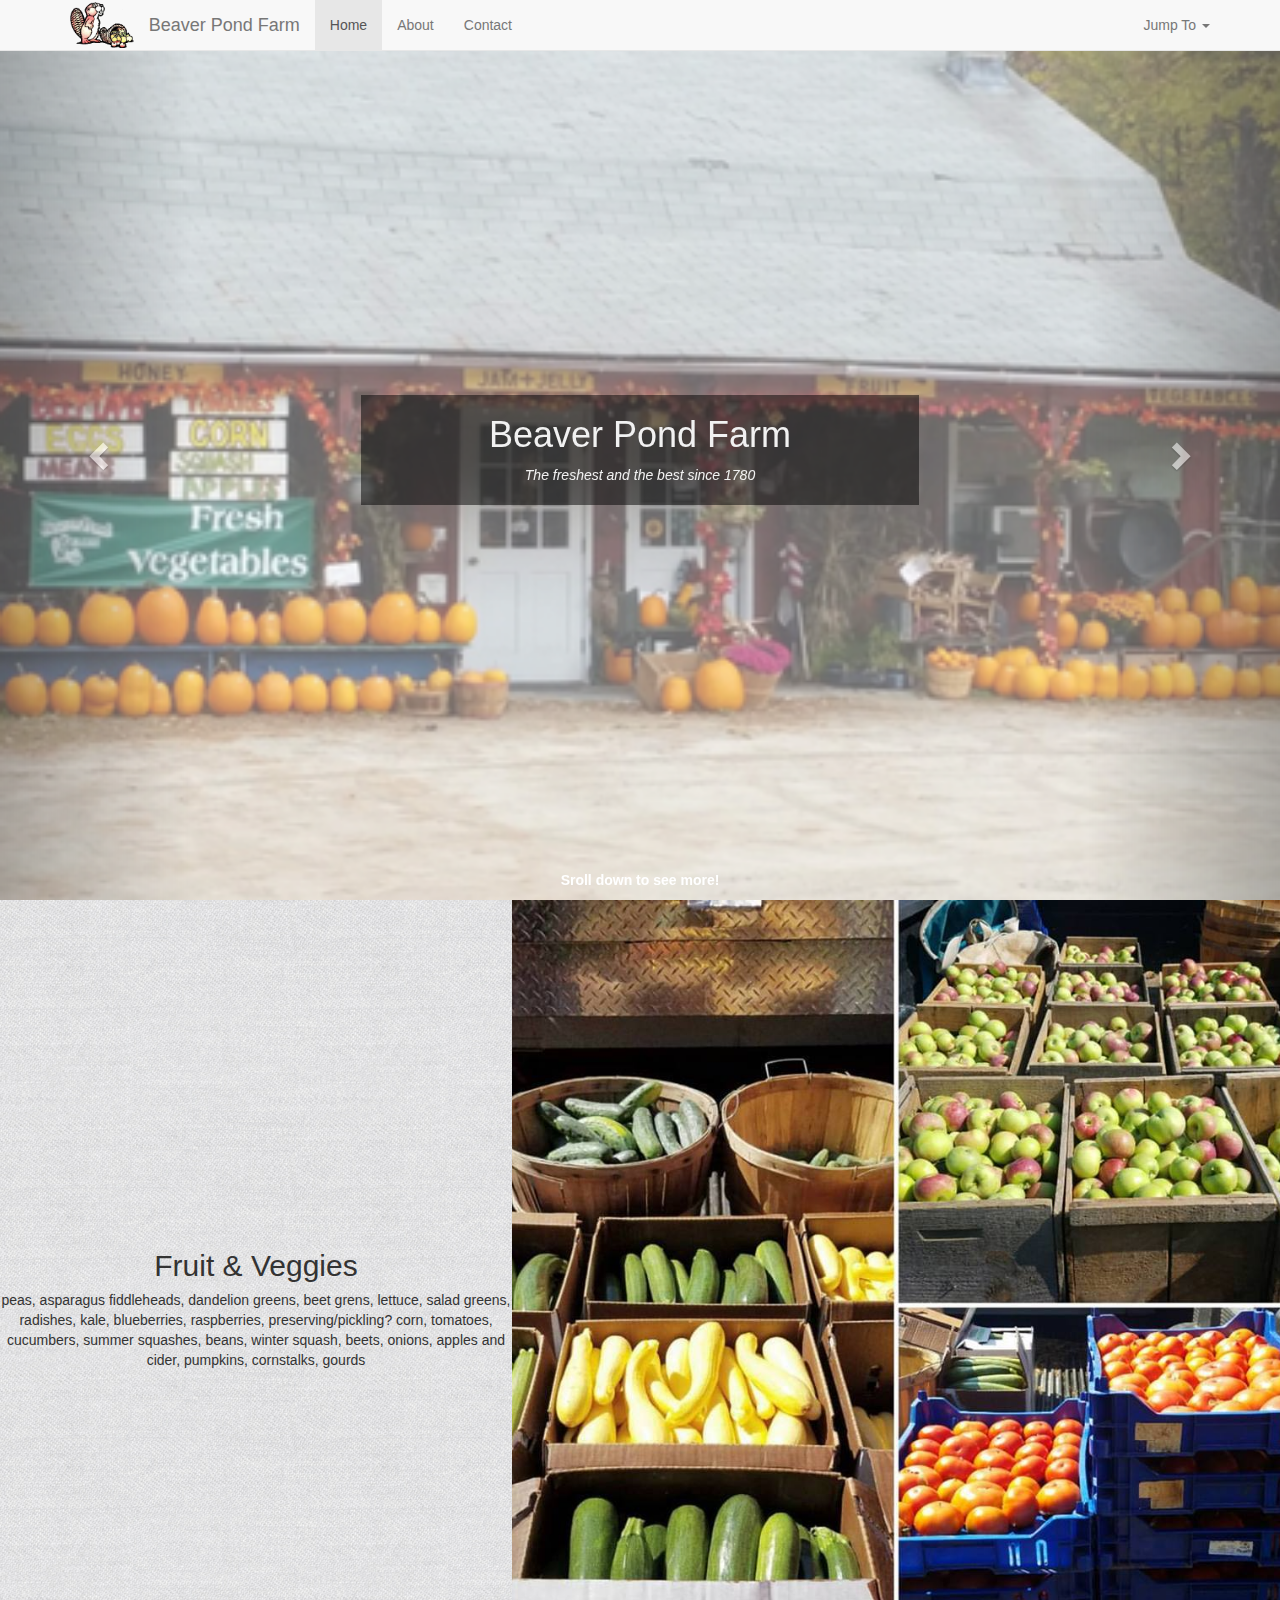
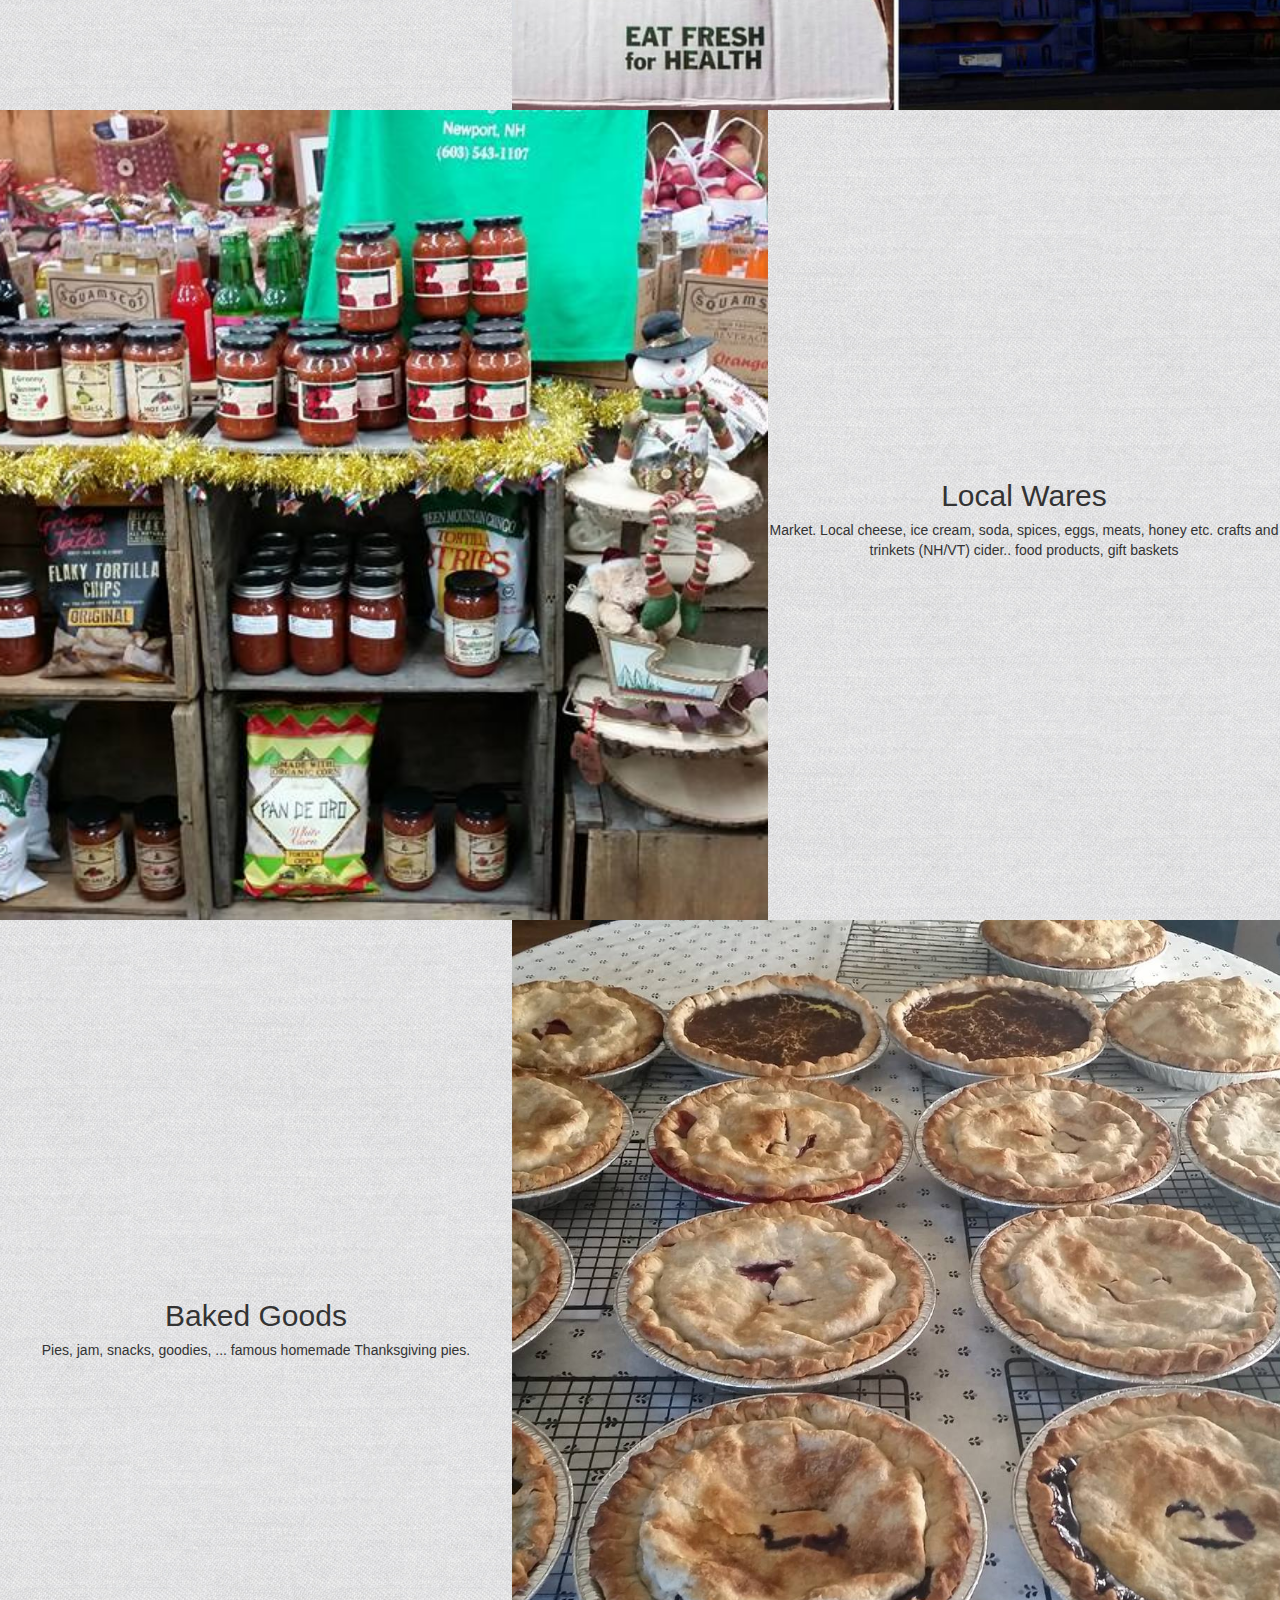
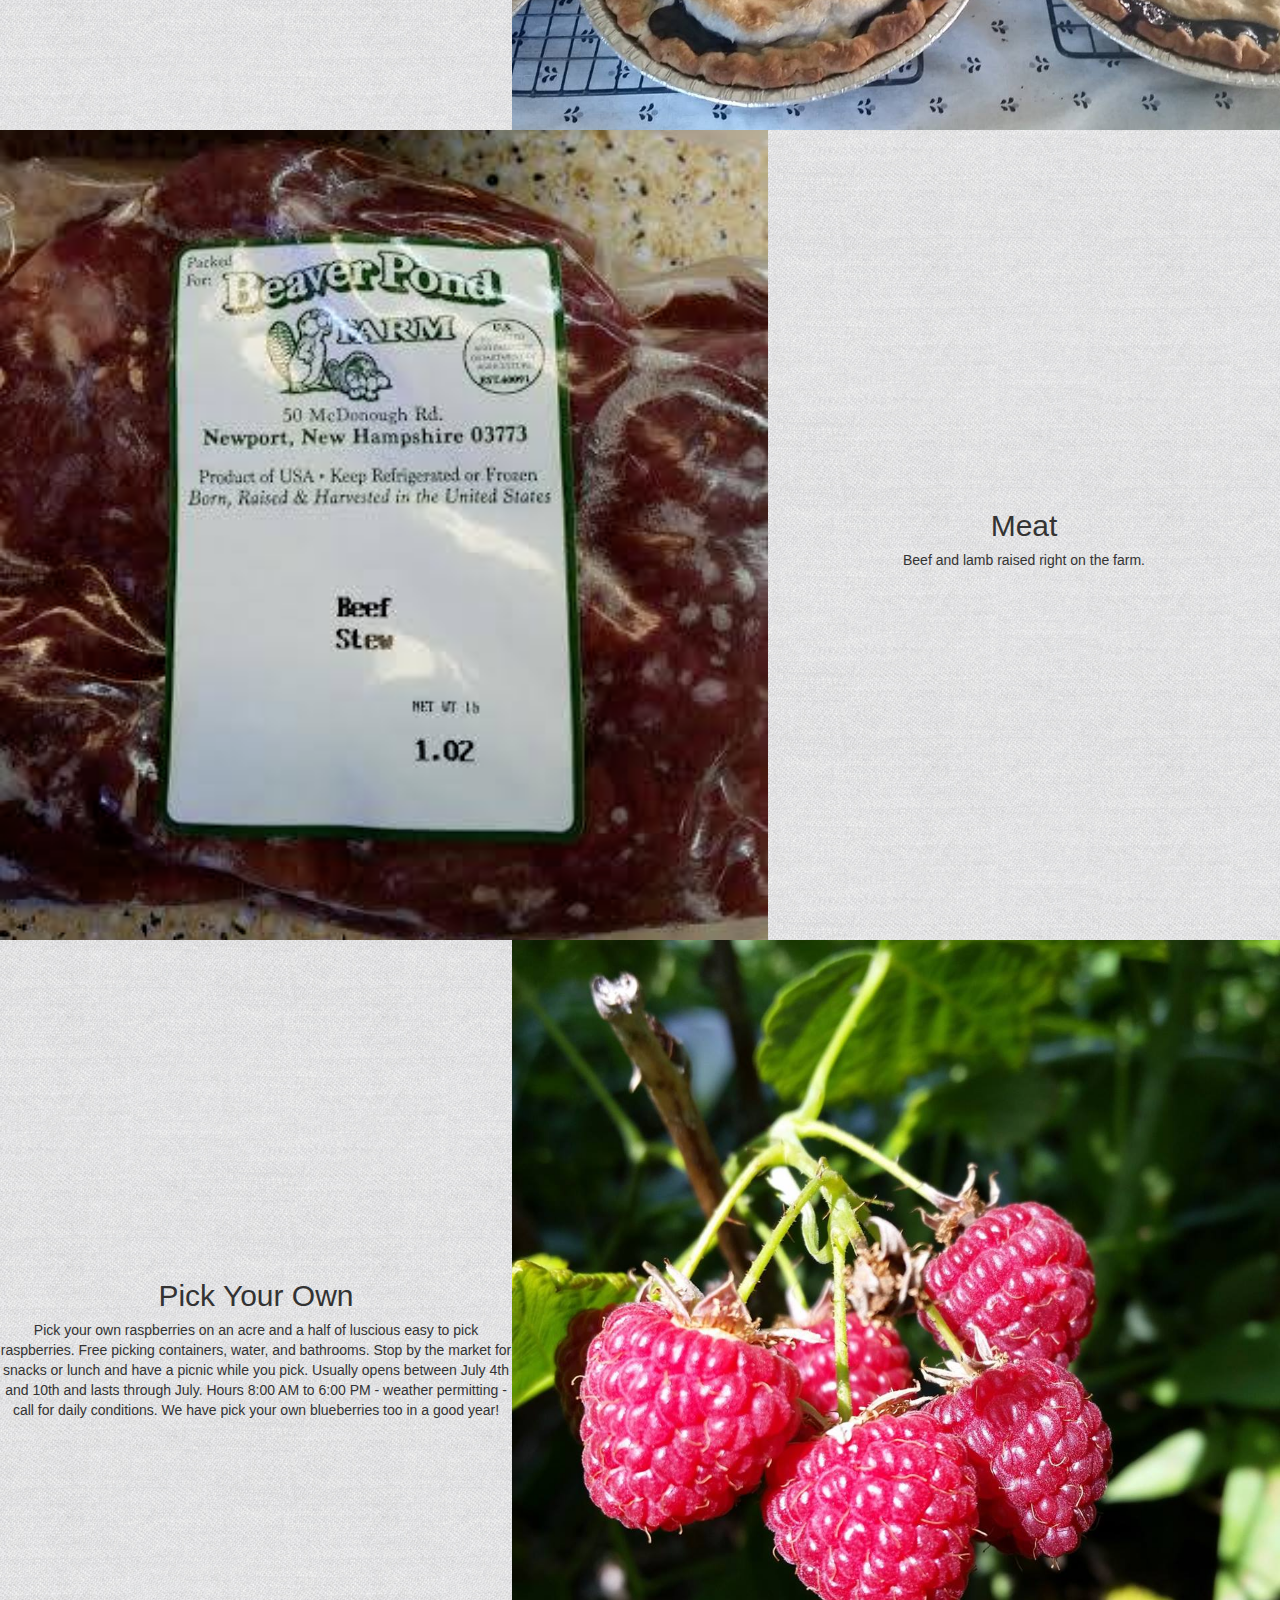
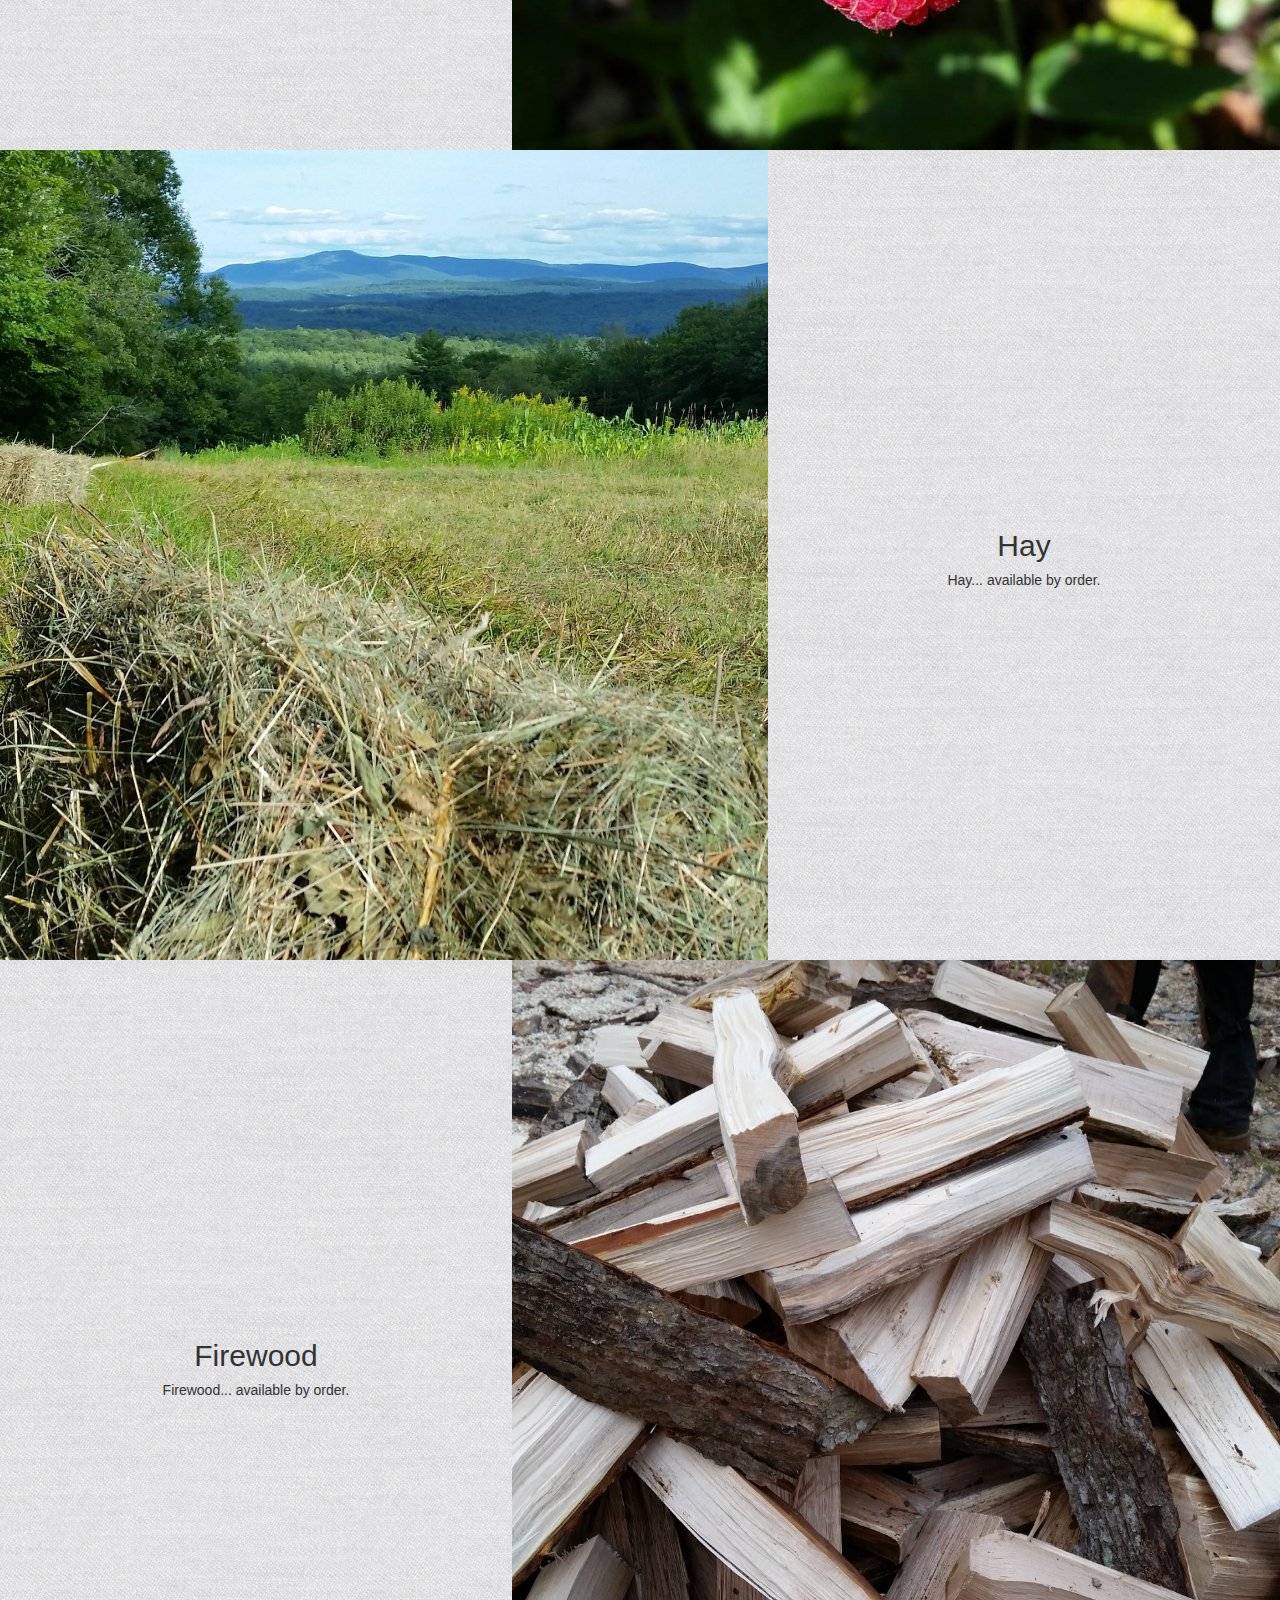
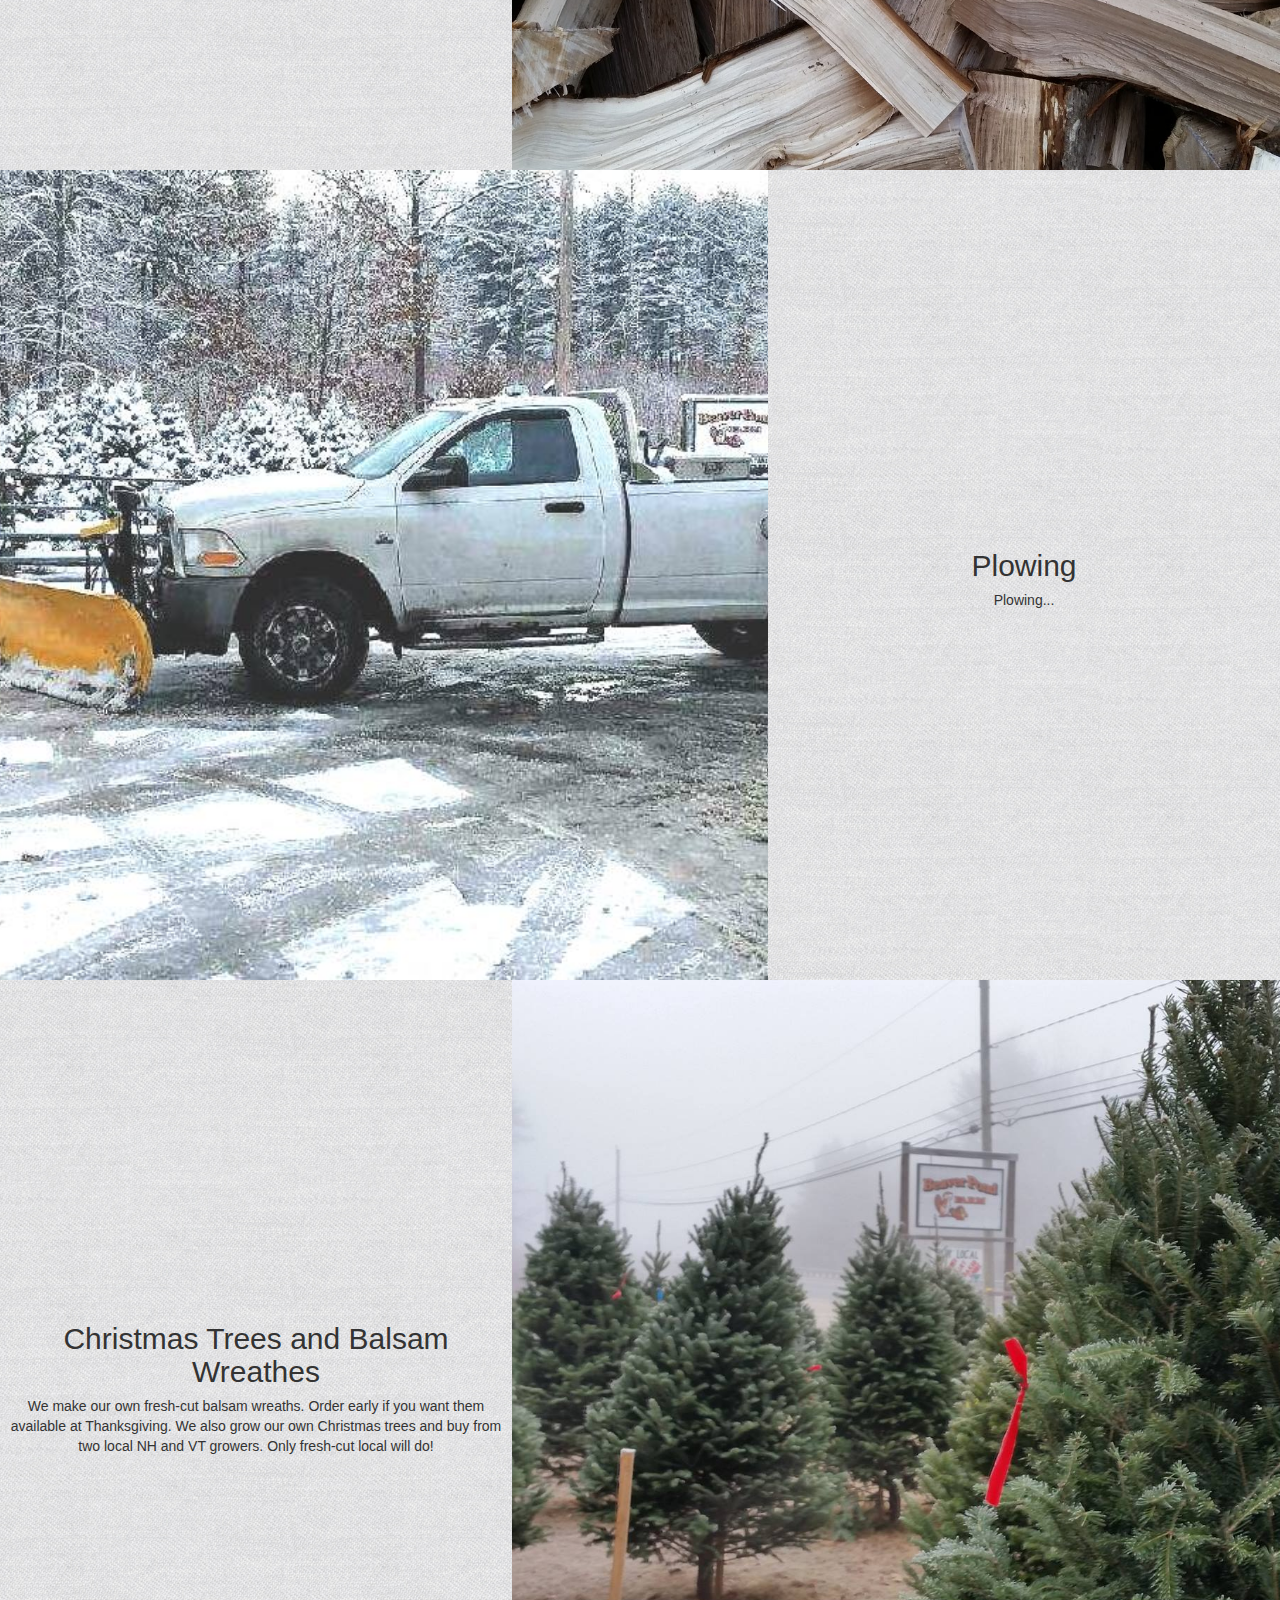
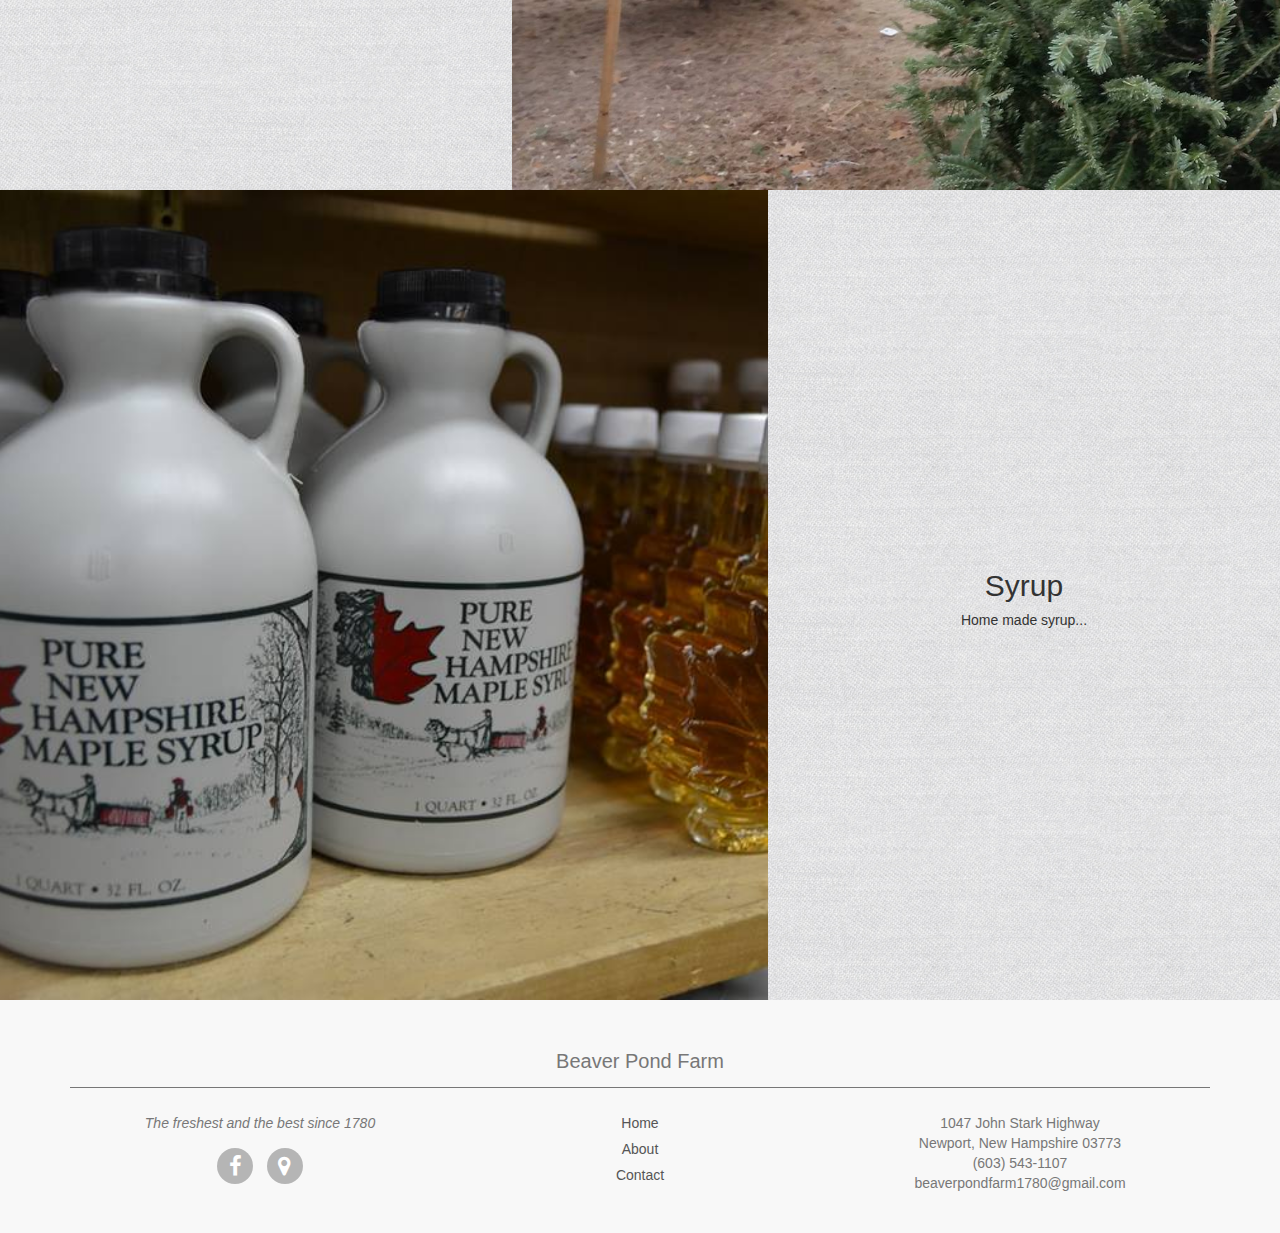
==== index.html @ e4e635e0 "Added footer w/ bootstrap & font-awesome." ====
<!doctype html>
<html lang="en">
<head>
    <meta charset="utf-8">
    <title>Beaver Pond Farm</title>
    <meta name="description" content="Beaver Pond Farm in Newport, NH">
    <meta name="author" content="Andrew Boutin">
    <meta name="keywords" content="beaver,pond,farm,newport,nh">
    <meta name="viewport" content="width=device-width, initial-scale=1.0">
    <link rel="stylesheet" type="text/css" href="css/styles.css">
    <link rel="image_src" href="imgs/logorec.png">
    <link rel="icon" href="imgs/favicon.ico">
     <!-- Bootstrap -->
    <link rel="stylesheet" href="https://maxcdn.bootstrapcdn.com/bootstrap/3.3.7/css/bootstrap.min.css">
    <script src="https://ajax.googleapis.com/ajax/libs/jquery/3.3.1/jquery.min.js"></script>
    <script src="https://maxcdn.bootstrapcdn.com/bootstrap/3.3.7/js/bootstrap.min.js"></script> 
    <!-- FontAwesome -->
    <link rel="stylesheet" href="https://cdnjs.cloudflare.com/ajax/libs/font-awesome/4.7.0/css/font-awesome.min.css">
</head>
<body>
    <nav id="navwrapper" class="navbar navbar-default navbar-fixed-top">
        <div class="container">
            <div class="navbar-header">
                <button type="button" class="navbar-toggle collapsed" data-toggle="collapse" data-target="#navbar" aria-expanded="false" aria-controls="navbar">
                    <span class="sr-only">Toggle navigation</span>
                    <span class="icon-bar"></span>
                    <span class="icon-bar"></span>
                    <span class="icon-bar"></span>
                </button>
                <a class="navbar-brand" href="index.html" style="padding-top:2px;padding-bottom:2px;"><img src="imgs/logorectangle.png" style="height:100%;"></a>
                <a class="navbar-brand" href="index.html">Beaver Pond Farm</a>
            </div>
            <div id="navbar" class="navbar-collapse collapse">
                <ul class="nav navbar-nav">
                    <li class="active"><a href="index.html">Home</a></li>
                    <li><a href="about.html">About</a></li>
                    <li><a href="contact.html">Contact</a></li>
                </ul>
                <ul class="nav navbar-nav navbar-right">
                    <li class="dropdown">
                        <a href="#" class="dropdown-toggle" data-toggle="dropdown" role="button" aria-haspopup="true" aria-expanded="false">Jump To <span class="caret"></span></a>
                        <ul class="dropdown-menu">
                            <li class="dropdown-header">Jump To A Section On This Page</li>
                            <li><a href="#"><img src="imgs/farmicon.png"> Welcome</a></li>
                            <li><a href="#fruitsAndVeggies"><img src="imgs/cornicon.png"> Fruits & Veggies</a></li>
                            <li><a href="#localWares"><img src="imgs/jaricon.png"> Local Wares</a></li>
                            <li><a href="#bakedGoods"><img src="imgs/pieicon.png"> Baked Goods</a></li>
                            <li><a href="#meat"><img src="imgs/meaticon.png"> Meat</a></li>
                            <li><a href="#pickYourOwn"><img src="imgs/raspberryicon.png"> Pick Your Own</a></li>
                            <li><a href="#hay"><img src="imgs/hayicon.png"> Hay</a></li>
                            <li><a href="#firewood"><img src="imgs/axeicon.png"> Firewood</a></li>
                            <li><a href="#plow"><img src="imgs/plowicon.png"> Plowing</a></li>
                            <li><a href="#trees"><img src="imgs/treeicon.png"> Trees & Wreathes</a></li>
                            <li><a href="#syrup"><img src="imgs/syrupicon.png"> Syrup</a></li>
                        </ul>
                    </li>
                </ul>
            </div>
        </div>
    </nav>
    <div class="mainContent bigContent">
        <div id="farm-images" class="carousel slide" data-ride="carousel" style="position:absolute;width:100%;">
            <div class="carousel-inner" role="listbox">
                <div class="item active">
                    <div class="home mainContent bigContent"></div>
                </div>
                <div class="item">
                    <div class="field mainContent bigContent"></div>
                </div>
                <div class="item">
                    <div class="crops mainContent bigContent"></div>
                </div>
            </div>
            <a class="left carousel-control" href="#farm-images" role="button" data-slide="prev">
            <span class="glyphicon glyphicon-chevron-left" aria-hidden="true"></span>
            <span class="sr-only">Previous</span>
            </a>
            <a class="right carousel-control" href="#farm-images" role="button" data-slide="next">
            <span class="glyphicon glyphicon-chevron-right" aria-hidden="true"></span>
            <span class="sr-only">Next</span>
            </a>
        </div>
        <div class="mainContent bigContent" style="position:absolute;">
            <div class="mainContentWrapper">
                <div class="textOverlay">
                    <h1>Beaver Pond Farm</h1>
                    <i>The freshest and the best since 1780</i>
                </div>
            </div>
        </div>
        <div class="mainContent bigContent" style="position:absolute;">
            <div class="mainContentWrapper" style="vertical-align: bottom;color:white;padding-bottom:10px;">
                <b>Sroll down to see more!</b>
            </div>
        </div>
    </div>
    <div id="fruitsAndVeggies" class="bigContent splitContentWrapper">
        <div class="splitContent textSplitContentWrapper">
            <h2 class="title">Fruit & Veggies</h2>
            peas, asparagus fiddleheads, dandelion greens, beet grens, lettuce, salad greens, radishes, kale,
            blueberries, raspberries,
            preserving/pickling?
            corn, tomatoes,
            cucumbers, summer squashes, beans,
            winter squash, beets, onions,
            apples and cider,
            pumpkins, cornstalks, gourds
        </div><div class="splitContent fruitsAndVeggies imgSplitContent"></div>
    </div>
    <div id="localWares" class="bigContent splitContentWrapper">
        <div class="splitContent localWares imgSplitContent"></div><div class="splitContent textSplitContentWrapper">
            <h2 class="title">Local Wares</h2>
            Market. Local cheese, ice cream, soda, spices, eggs, meats, honey etc. crafts and trinkets (NH/VT) cider.. food products, gift baskets
        </div>
    </div>
    <div id="bakedGoods" class="bigContent splitContentWrapper">
        <div class="splitContent textSplitContentWrapper">
            <h2 class="title">Baked Goods</h2>
            Pies, jam, snacks, goodies, ... famous homemade Thanksgiving pies.
        </div><div class="splitContent pie imgSplitContent"></div>
    </div>
    <div id="meat" class="bigContent splitContentWrapper">
        <div class="splitContent meat imgSplitContent"></div><div class="splitContent textSplitContentWrapper">
            <h2 class="title">Meat</h2>
            Beef and lamb raised right on the farm.
        </div>
    </div>
    <div id="pickYourOwn" class="bigContent splitContentWrapper">
        <div class="splitContent textSplitContentWrapper">
            <h2 class="title">Pick Your Own</h2>
            Pick your own raspberries on an acre and a half of luscious easy to pick raspberries.
            Free picking containers, water, and bathrooms.
            Stop by the market for snacks or lunch and have a picnic while you pick.
            Usually opens between July 4th and 10th and lasts through July.
            Hours 8:00 AM to 6:00 PM - weather permitting - call for daily conditions.
            We have pick your own blueberries too in a good year!
        </div><div class="splitContent pickyourown imgSplitContent"></div>
    </div>
    <div id="hay" class="bigContent splitContentWrapper">
        <div class="splitContent hay imgSplitContent"></div><div class="splitContent textSplitContentWrapper">
            <h2 class="title">Hay</h2>
            Hay... available by order.
        </div>
    </div>
    <div id="firewood" class="bigContent splitContentWrapper">
        <div class="splitContent textSplitContentWrapper">
            <h2 class="title">Firewood</h2>
            Firewood... available by order.
        </div><div class="splitContent firewood imgSplitContent"></div>
    </div>
    <div id="plow" class="bigContent splitContentWrapper">
        <div class="splitContent plowing imgSplitContent"></div><div class="splitContent textSplitContentWrapper">
            <h2 class="title">Plowing</h2>
            Plowing...
        </div>
    </div>
    <div id="trees" class="bigContent splitContentWrapper">
        <div class="splitContent textSplitContentWrapper">
                <h2 class="title">Christmas Trees and Balsam Wreathes</h2>
                We make our own fresh-cut balsam wreaths.
                Order early if you want them available at Thanksgiving.
                We also grow our own Christmas trees and buy from two local NH and VT growers.
                Only fresh-cut local will do!
        </div><div class="splitContent trees imgSplitContent"></div>
    </div>
    <div id="syrup" class="bigContent splitContentWrapper">
        <div class="splitContent syrup imgSplitContent"></div><div class="splitContent textSplitContentWrapper">
            <h2 class="title">Syrup</h2>
            Home made syrup...
        </div>
    </div>
    <footer>
        <div class="footer">
            <div class="container">
                <h3>Beaver Pond Farm</h3>
                <div>
                    <div class="col-lg-4 col-md-4 col-sm-12 col-xs-12">
                        <ul>
                            <i>The freshest and the best since 1780</i>
                        </ul>
                        <ul class="social">
                            <li><a href="https://www.facebook.com/beaverpondfarmnh"><i class="fa fa-facebook"></i></a></li>
                            <li><a href="https://www.google.com/maps/place/Beaver+Pond+Farm+Stand/@43.367754,-72.2667508,17z/data=!4m7!3m6!1s0x0:0x216e134fbc8ae7d!8m2!3d43.367754!4d-72.2645621!9m1!1b1"><i class="fa fa-map-marker"></i></a></li>
                        </ul>
                    </div>
                    <div class="col-lg-4 col-md-4 col-sm-6 col-xs-12">
                        <ul>
                            <li><a href="index.html">Home</a></li>
                            <li><a href="about.html">About</a></li>
                            <li><a href="contact.html">Contact</a></li>
                        </ul>
                    </div>
                    <div class="col-lg-4 col-md-4 col-sm-6 col-xs-12">
                        <ul>
                            <li>1047 John Stark Highway</li>
                            <li>Newport, New Hampshire 03773</li>
                            <li>(603) 543-1107</li>
                            <li>beaverpondfarm1780@gmail.com</li>
                        </ul>
                    </div>
                </div>
            </div>
        </div>
    </footer>
    <script src="js/script.js"></script>
</body>
</html>
---- css/styles.css ----
body {
    margin: 0;
    padding: 0;
    background-image: url("../imgs/graybackground.jpg");
    background-repeat: repeat;
}
.carousel {
    max-height: 100vh;
    overflow: hidden;
  }
  .carousel .item img {
    height: auto;
    width: 100%;
  }
.mainContentWrapper {
    display: table-cell;
    vertical-align: middle;
    height: 100%;
    width: 100%;
}
.textOverlay {
    background: rgba(0, 0, 0, 0.5);
    color: #f1f1f1;
    margin: 0 auto;
    display: inline-block;
    padding: 20px;
    padding-right: 10%;
    padding-left: 10%;
}
.textOverlay h1 {
    margin-top: 0;
}
.navCollapse {
  animation: collapse .5s ease forwards;
}
.navOpen {
  animation: open .5s ease forwards;
}
@keyframes collapse {
    from {
        opacity: 1;
        top: 0;
    }
    to {
        opacity: 0;
        top: -75px;
    }
}
@keyframes open {
    from {
        opacity: 0;
        top: -75px;
    }
    to {
        opacity: 1;
        top: 0;
    }
}
.title {
    margin: 0px;
    padding: 8px;
}
.titleLogo {
    margin: 5px;
}
div {
    text-align: center;
    background-size: cover;
    background-repeat: no-repeat;
}
.bigContent {
    height: 90vh;
    width: 100%;
    background-position: center;
}
.mainContent {
    height: 100vh;
    display: table;
}
.splitContentWrapper {
    display: table;
}
.splitContent {
    display: table-cell;
    height: 100%;
    vertical-align: middle;
    background-position: center;
}
.imgSplitContent {
    width: 60%;
}
.textSplitContentWrapper {
    width: 40%;
}
.home {
    background-image: url("../imgs/farmstand2.png");
}
.field {
    background-image: url("../imgs/farm2.png");
}
.crops {
    background-image: url("../imgs/farm3.png");
}
.pie {
    background-image: url("../imgs/pie.jpg");
}
.syrup {
    background-image: url("../imgs/syrup.jpg");
}
.trees {
    background-image: url("../imgs/trees.jpg");
}
.firewood {
    background-image: url("../imgs/firewood.jpg");
}
.meat {
    background-image: url("../imgs/meat.png");
}
.hay {
    background-image: url("../imgs/hay.jpg");
}
.plowing {
    background-image: url("../imgs/plowing.jpg");
}
.fruitsAndVeggies {
    background-image: url("../imgs/fruitsandveggies.jpg");
}
.pickyourown {
    background-image: url("../imgs/pickyourown.jpg");
}
.localWares {
    background-image: url("../imgs/localwares.jpg");
}
.logoWrapper {
    float: left;
    margin: 5px;
    margin-top:10vh;
}
.logo {
    background-image: url("../imgs/logo.png");
    background-size: cover;
    background-repeat: no-repeat;
    height: 151px;
    width: 288px;
    border: solid black;
}
.maps {
    border: 0;
    float: right;
    width: 400px;
    height: 320px;
    border: solid darkgray;
    padding: 0px;
    margin: 8px;
    margin-top:10vh;
}
.fb {
    border: none;
    overflow: hidden;
    padding-top: 8px;
    width: 288px;
    height: 46px;
    padding: 0px;
}
@media all and (max-width: 735px) {
    .maps {
        width: 288px;
        height: 151px;
    }
}
@media all and (max-width: 624px) {
    .maps {
        float: left;
    }
}
@media all and (max-width: 600px) {
    .imgSplitContent {
        height: 45vh;
        width: 100%;
    }
    .textSplitContentWrapper {
        height: 45vh;
        width: 100%;
    }
    .splitContent {
        display: block;
    }
    .splitContentWrapper {
        display: block;
        border-top: solid black 2px;
        border-bottom: solid black 2px;
    }
}
.footer {
    background: #f8f8f8;
    padding-bottom: 30px;
    color: #777;
}
.footer h3 {
    border-bottom: 1px solid;
    font-size: 20px;
    padding: 30px 0 15px;
}
.footer ul {
    font-size: 14px;
    list-style-type: none;
    padding-left: 0;
    margin-top: 15px;
}
.footer ul li a {
    padding-bottom: 6px;
    display: block;
}
.footer a {
    color: #555;
}
.social li {
    background: none repeat scroll 0 0 #B5B5B5;
    -webkit-border-radius: 50%;
    -moz-border-radius: 50%;
    -o-border-radius: 50%;
    -ms-border-radius: 50%;
    border-radius: 50%;
    height: 36px;
    width: 36px;
    display: inline-block;
    float: none;
    margin-left: 5px;
    margin-right: 5px;
}
.social li a {
    color: white;
}
.social li:hover {
    background: black;
}
.social li a i {
    font-size: 22px;
    line-height: 36px;
}
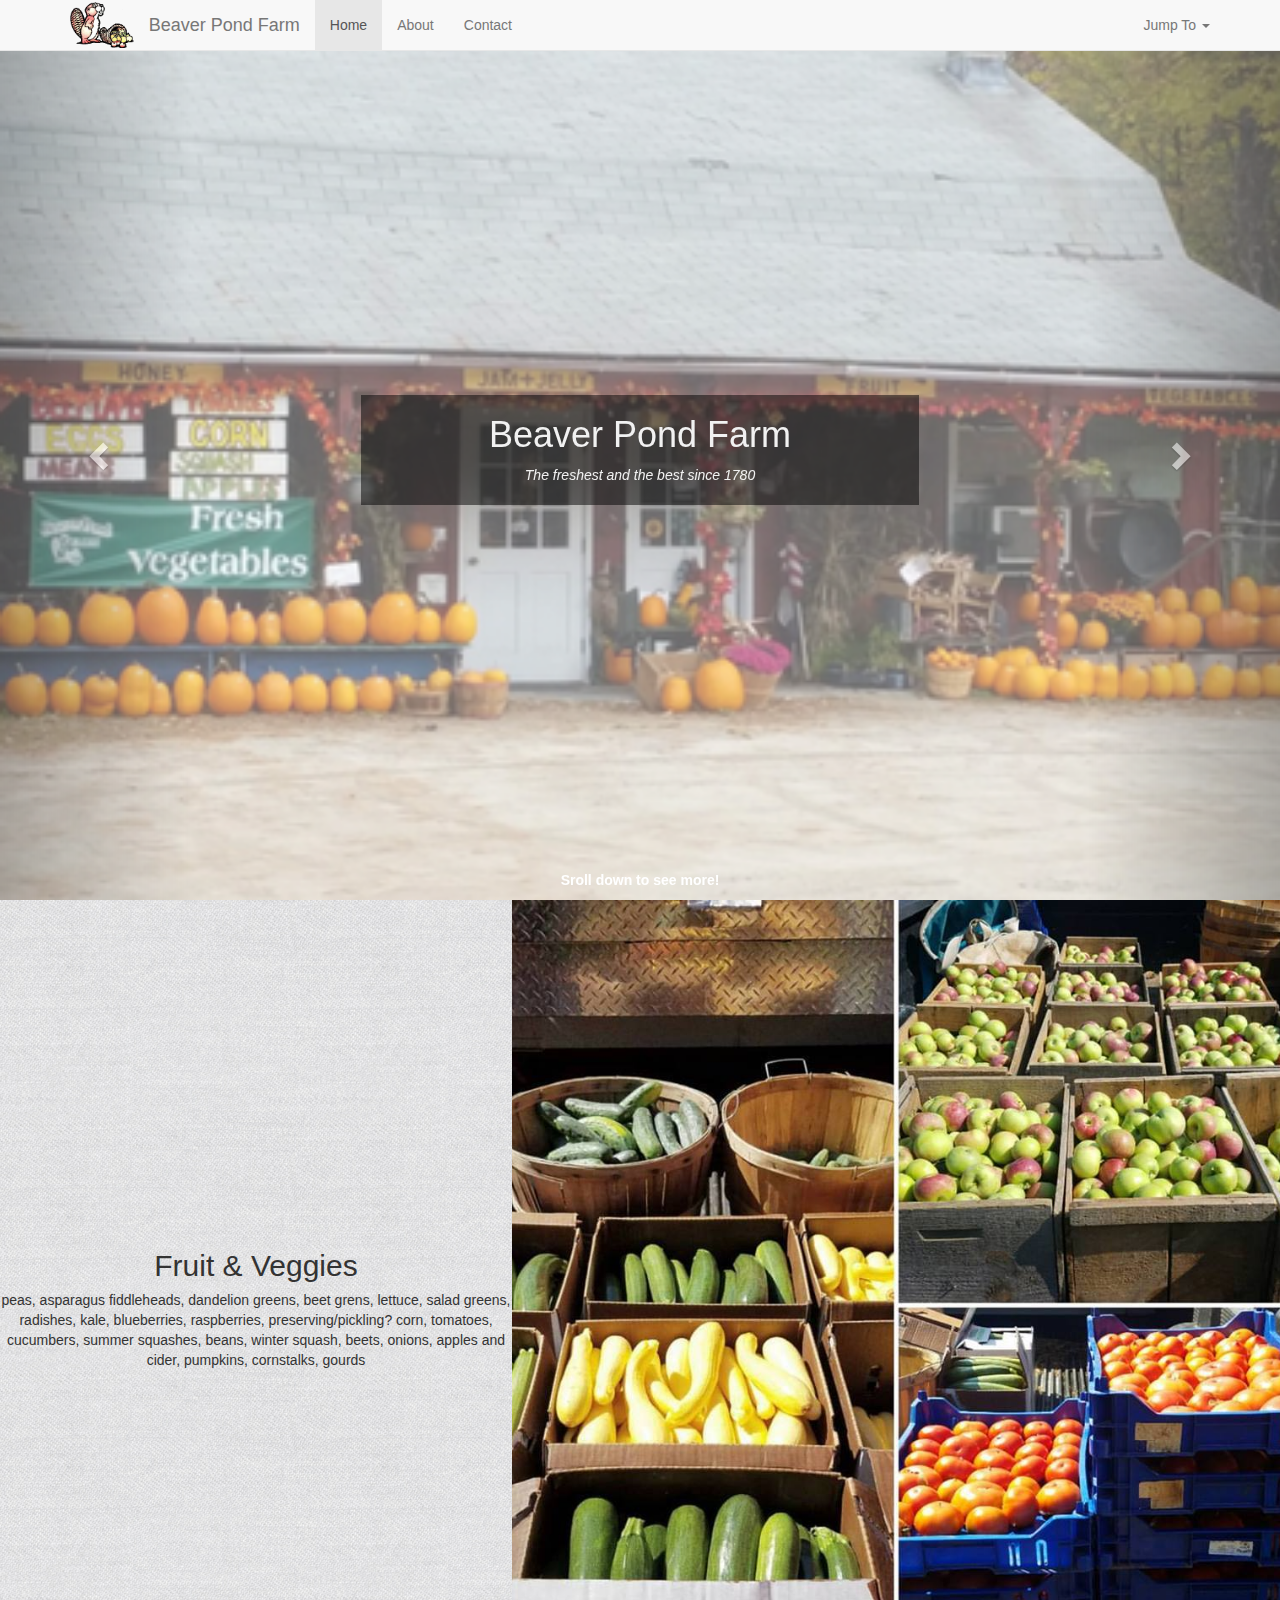
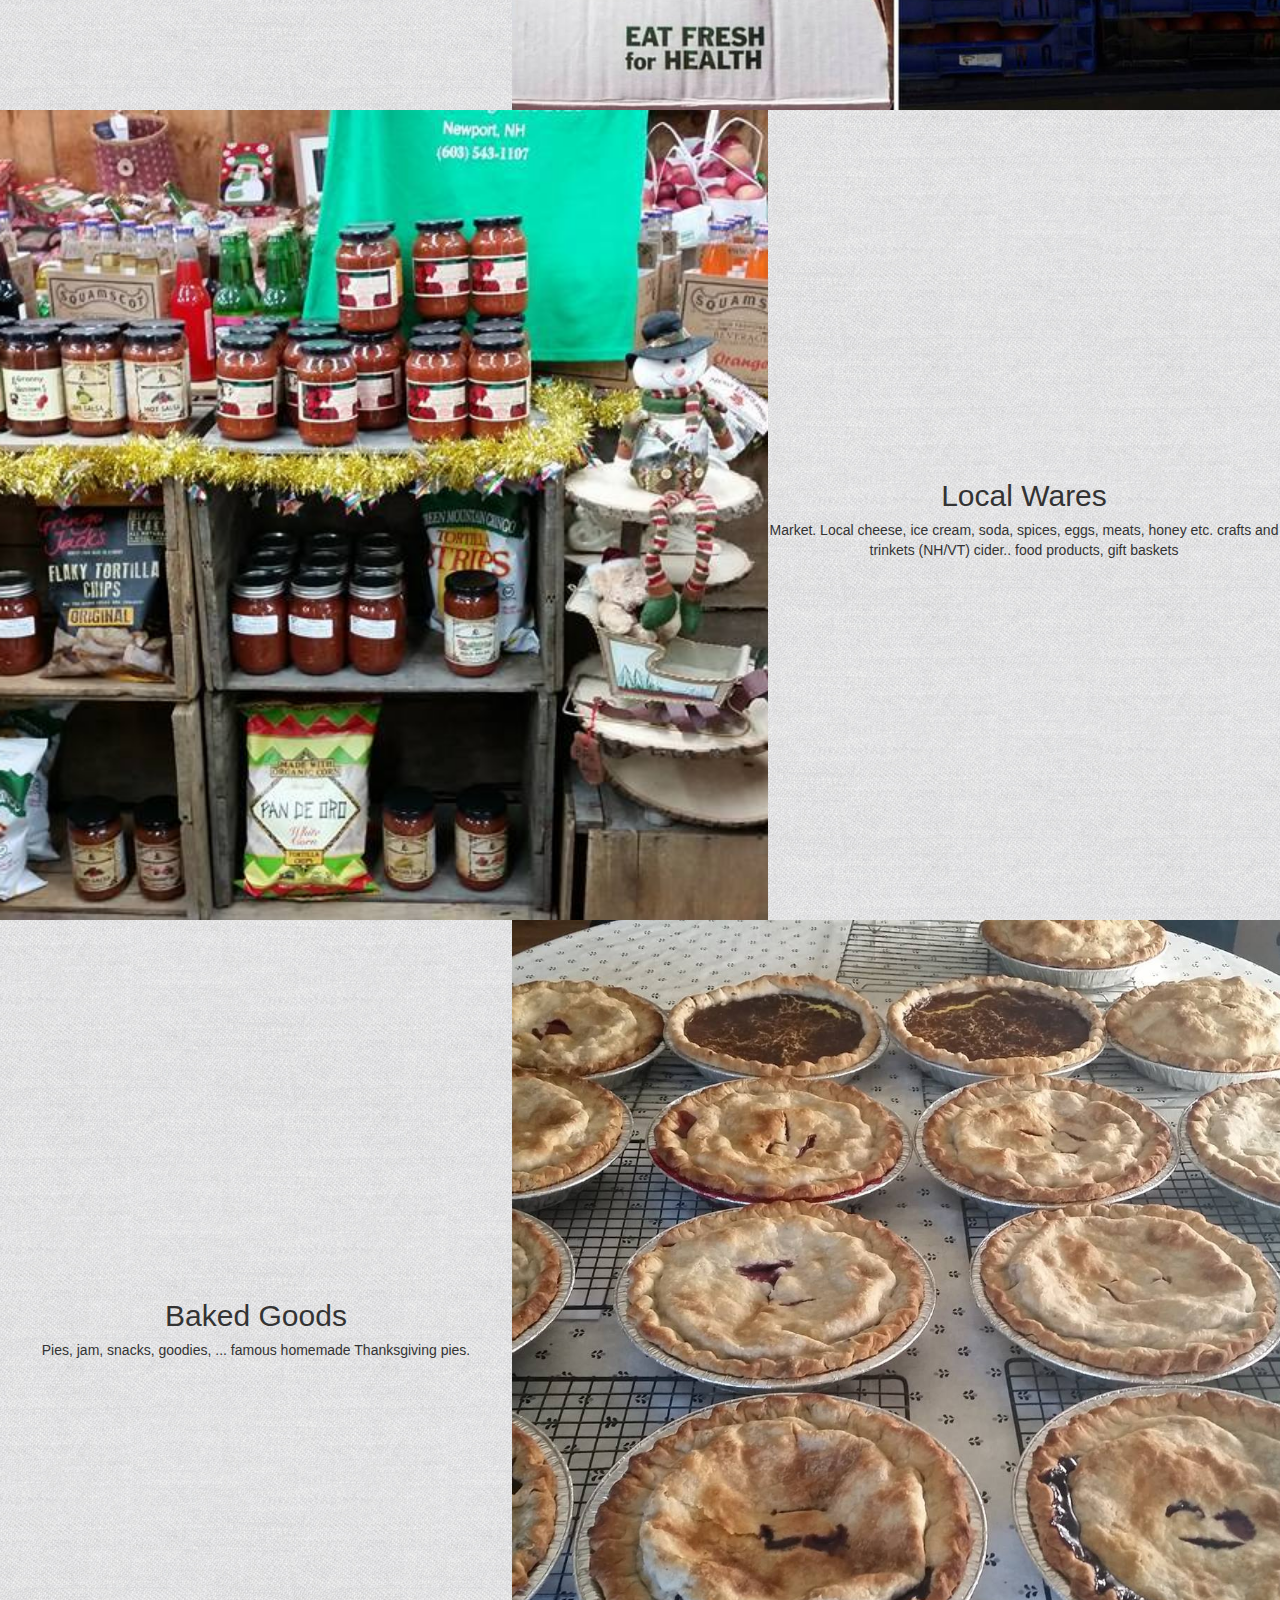
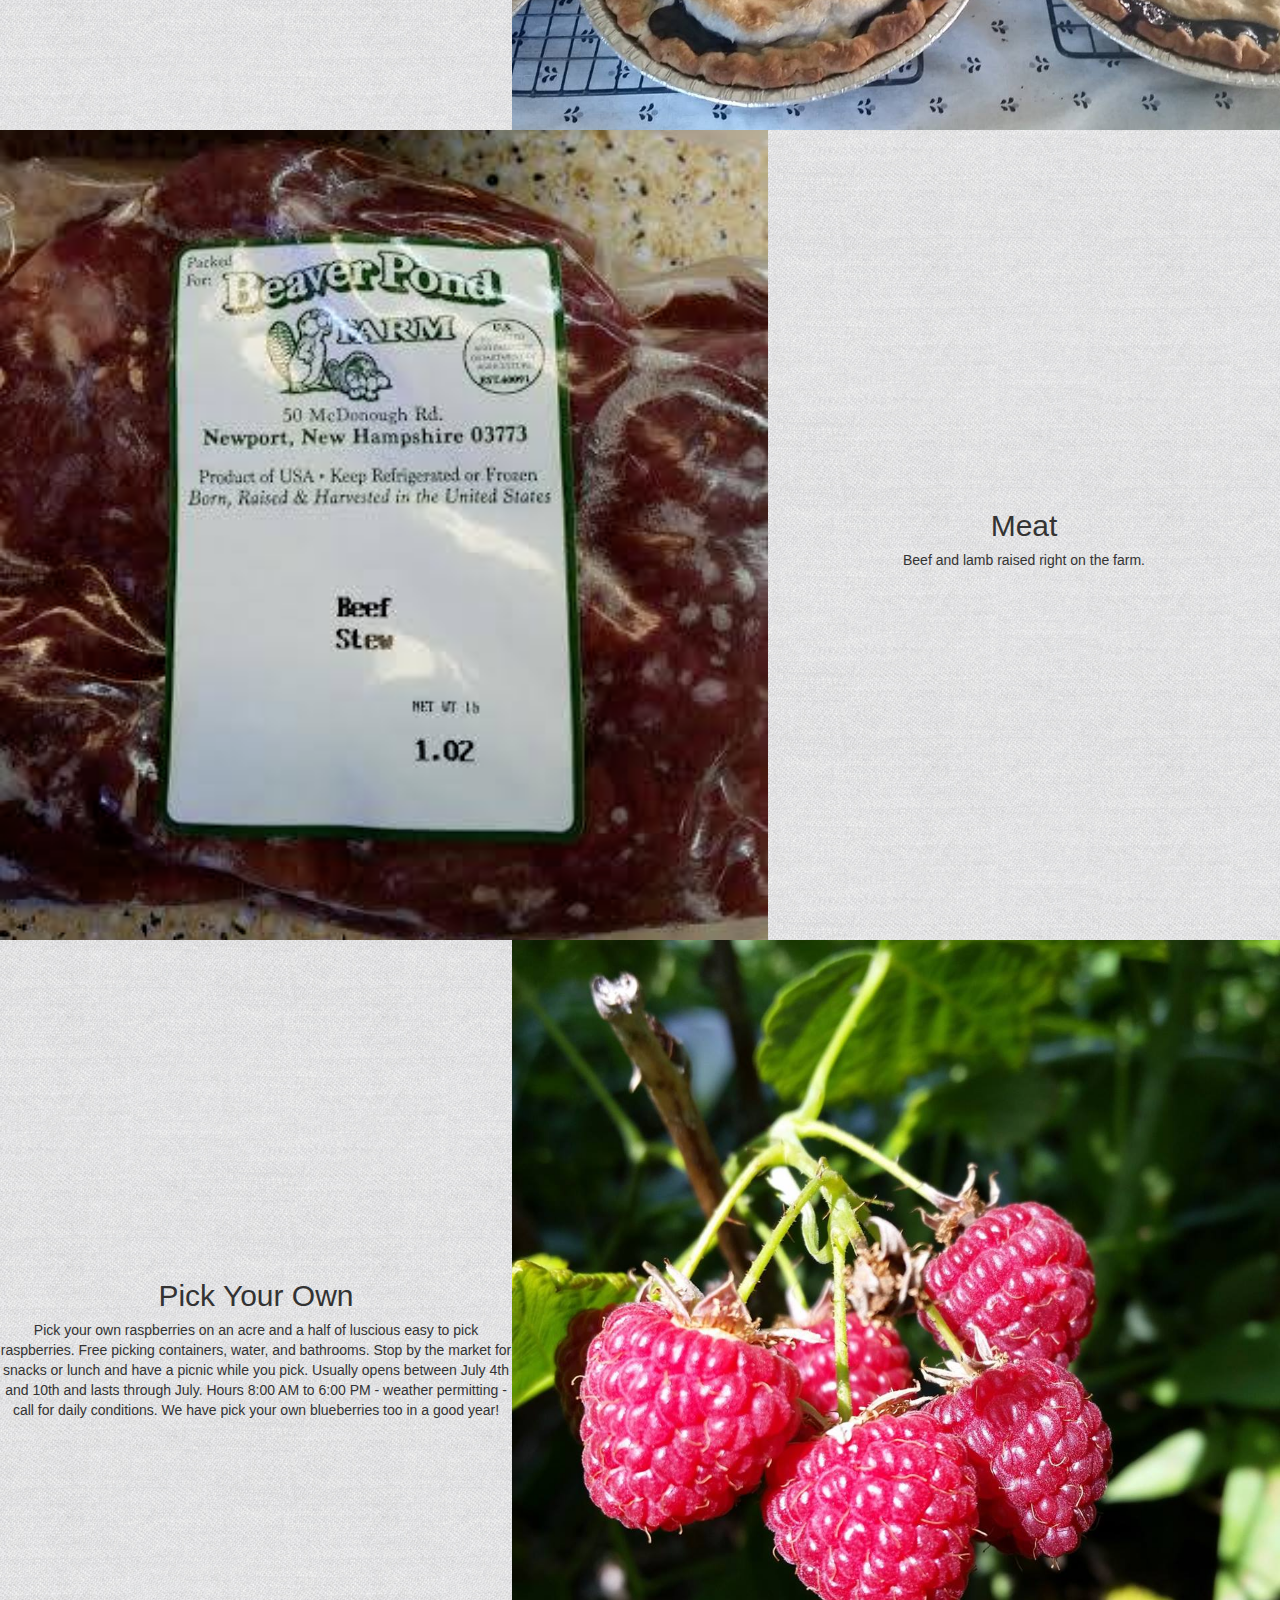
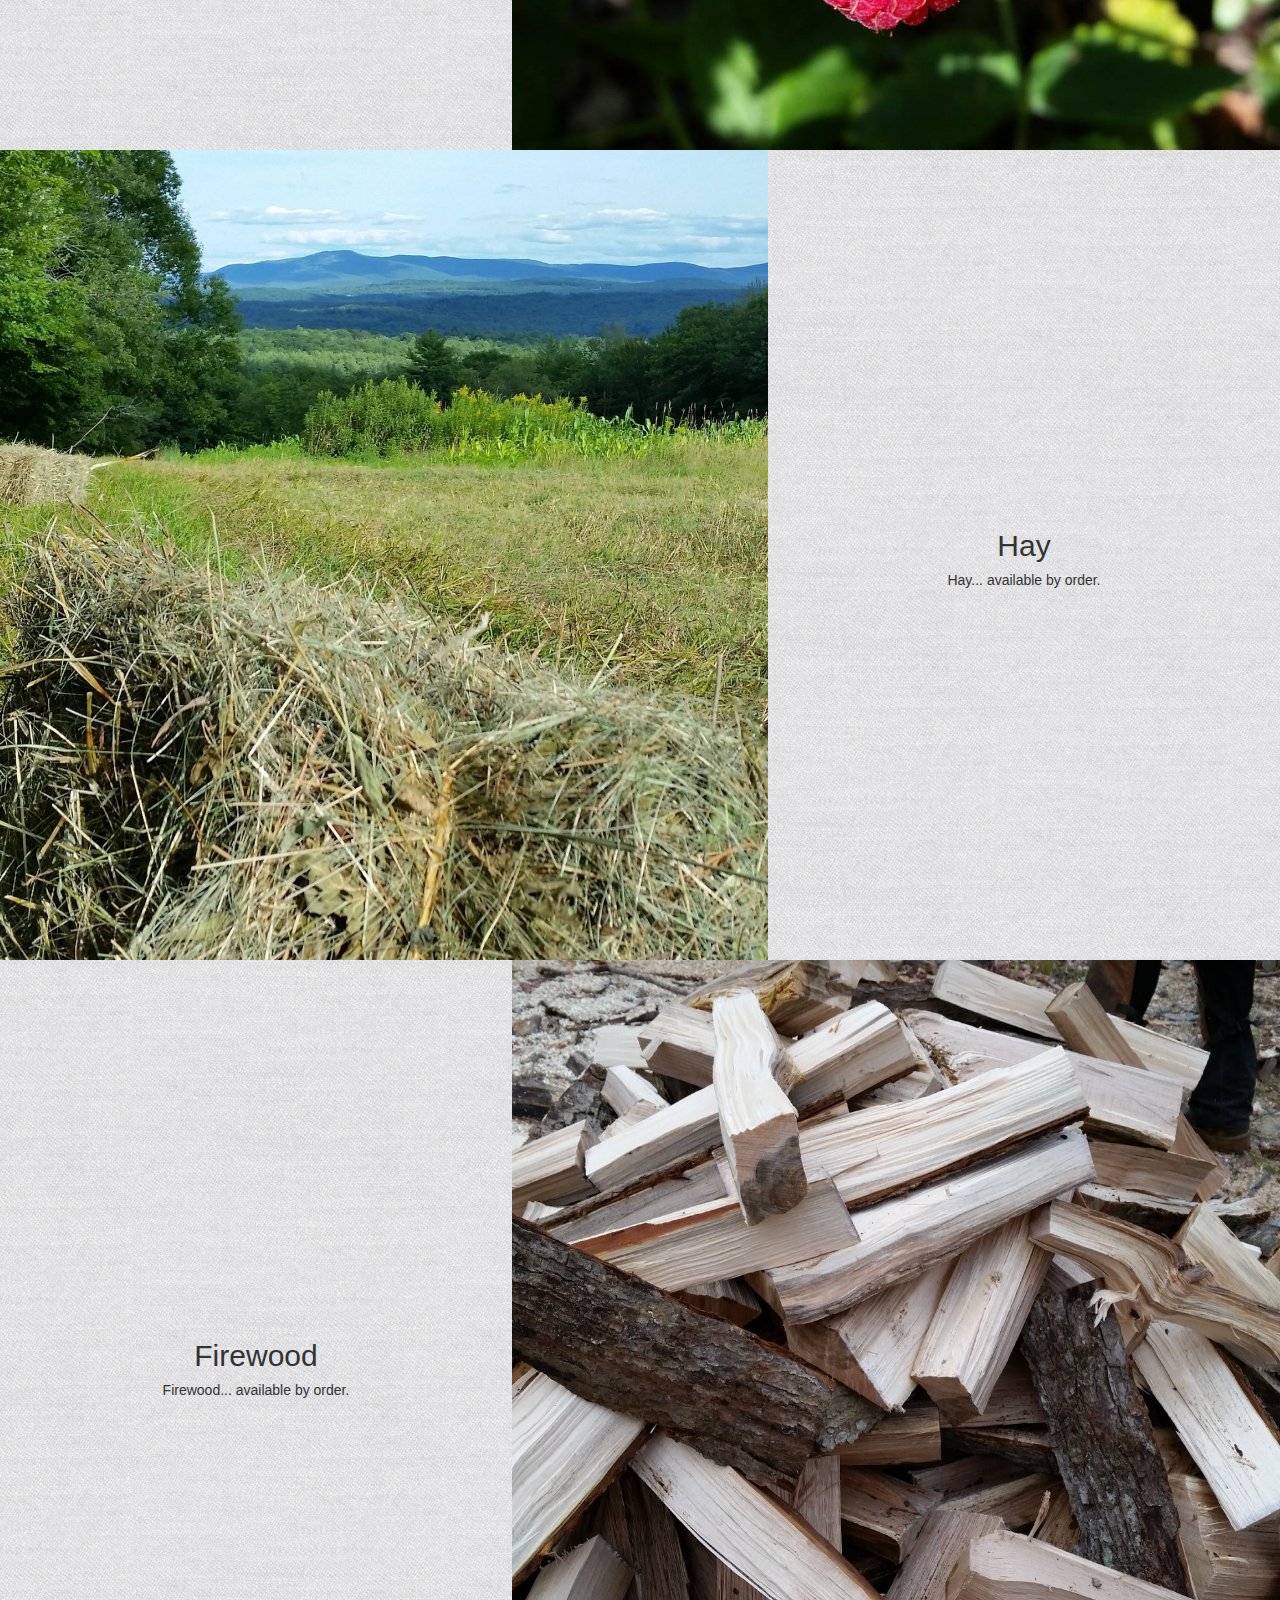
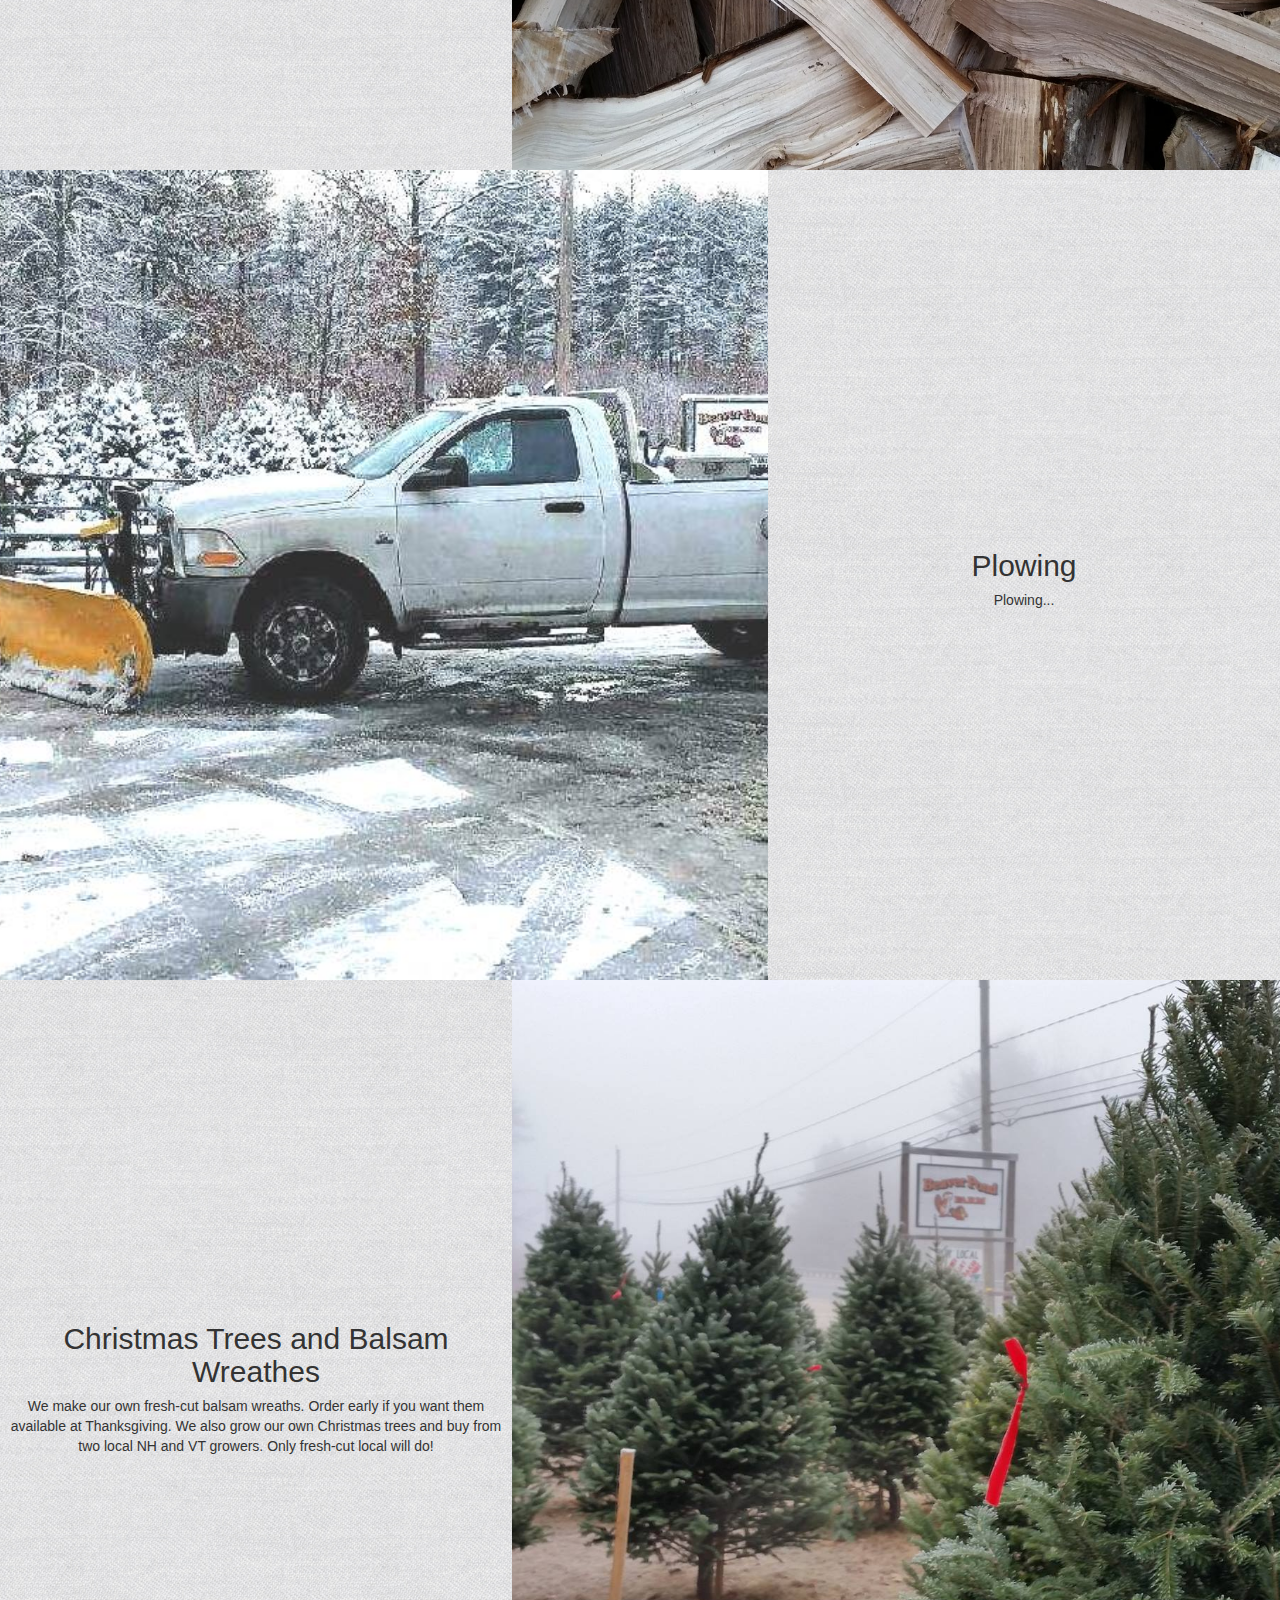
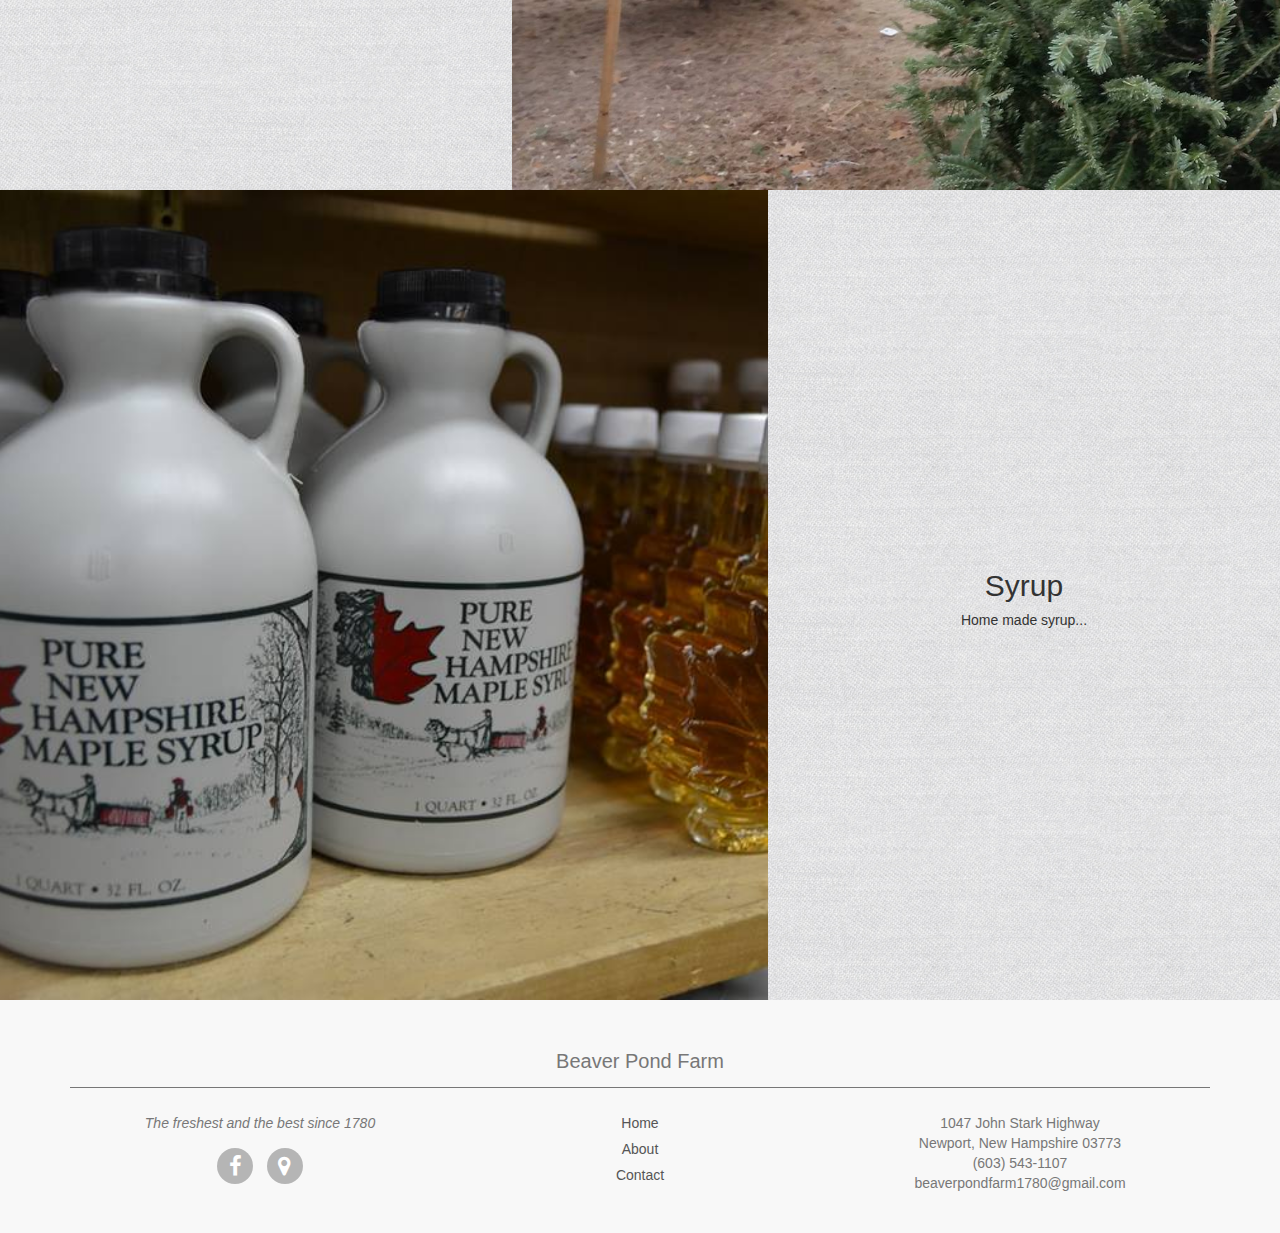
==== commit 1fbcdba1: "Fix carousel scrolling." ====
--- a/index.html
+++ b/index.html
@@ -71,14 +71,6 @@
                     <div class="crops mainContent bigContent"></div>
                 </div>
             </div>
-            <a class="left carousel-control" href="#farm-images" role="button" data-slide="prev">
-            <span class="glyphicon glyphicon-chevron-left" aria-hidden="true"></span>
-            <span class="sr-only">Previous</span>
-            </a>
-            <a class="right carousel-control" href="#farm-images" role="button" data-slide="next">
-            <span class="glyphicon glyphicon-chevron-right" aria-hidden="true"></span>
-            <span class="sr-only">Next</span>
-            </a>
         </div>
         <div class="mainContent bigContent" style="position:absolute;">
             <div class="mainContentWrapper">
@@ -93,6 +85,14 @@
                 <b>Sroll down to see more!</b>
             </div>
         </div>
+        <a class="left carousel-control" href="#farm-images" role="button" data-slide="prev">
+            <span class="glyphicon glyphicon-chevron-left" aria-hidden="true"></span>
+            <span class="sr-only">Previous</span>
+        </a>
+        <a class="right carousel-control" href="#farm-images" role="button" data-slide="next">
+            <span class="glyphicon glyphicon-chevron-right" aria-hidden="true"></span>
+            <span class="sr-only">Next</span>
+        </a>
     </div>
     <div id="fruitsAndVeggies" class="bigContent splitContentWrapper">
         <div class="splitContent textSplitContentWrapper">
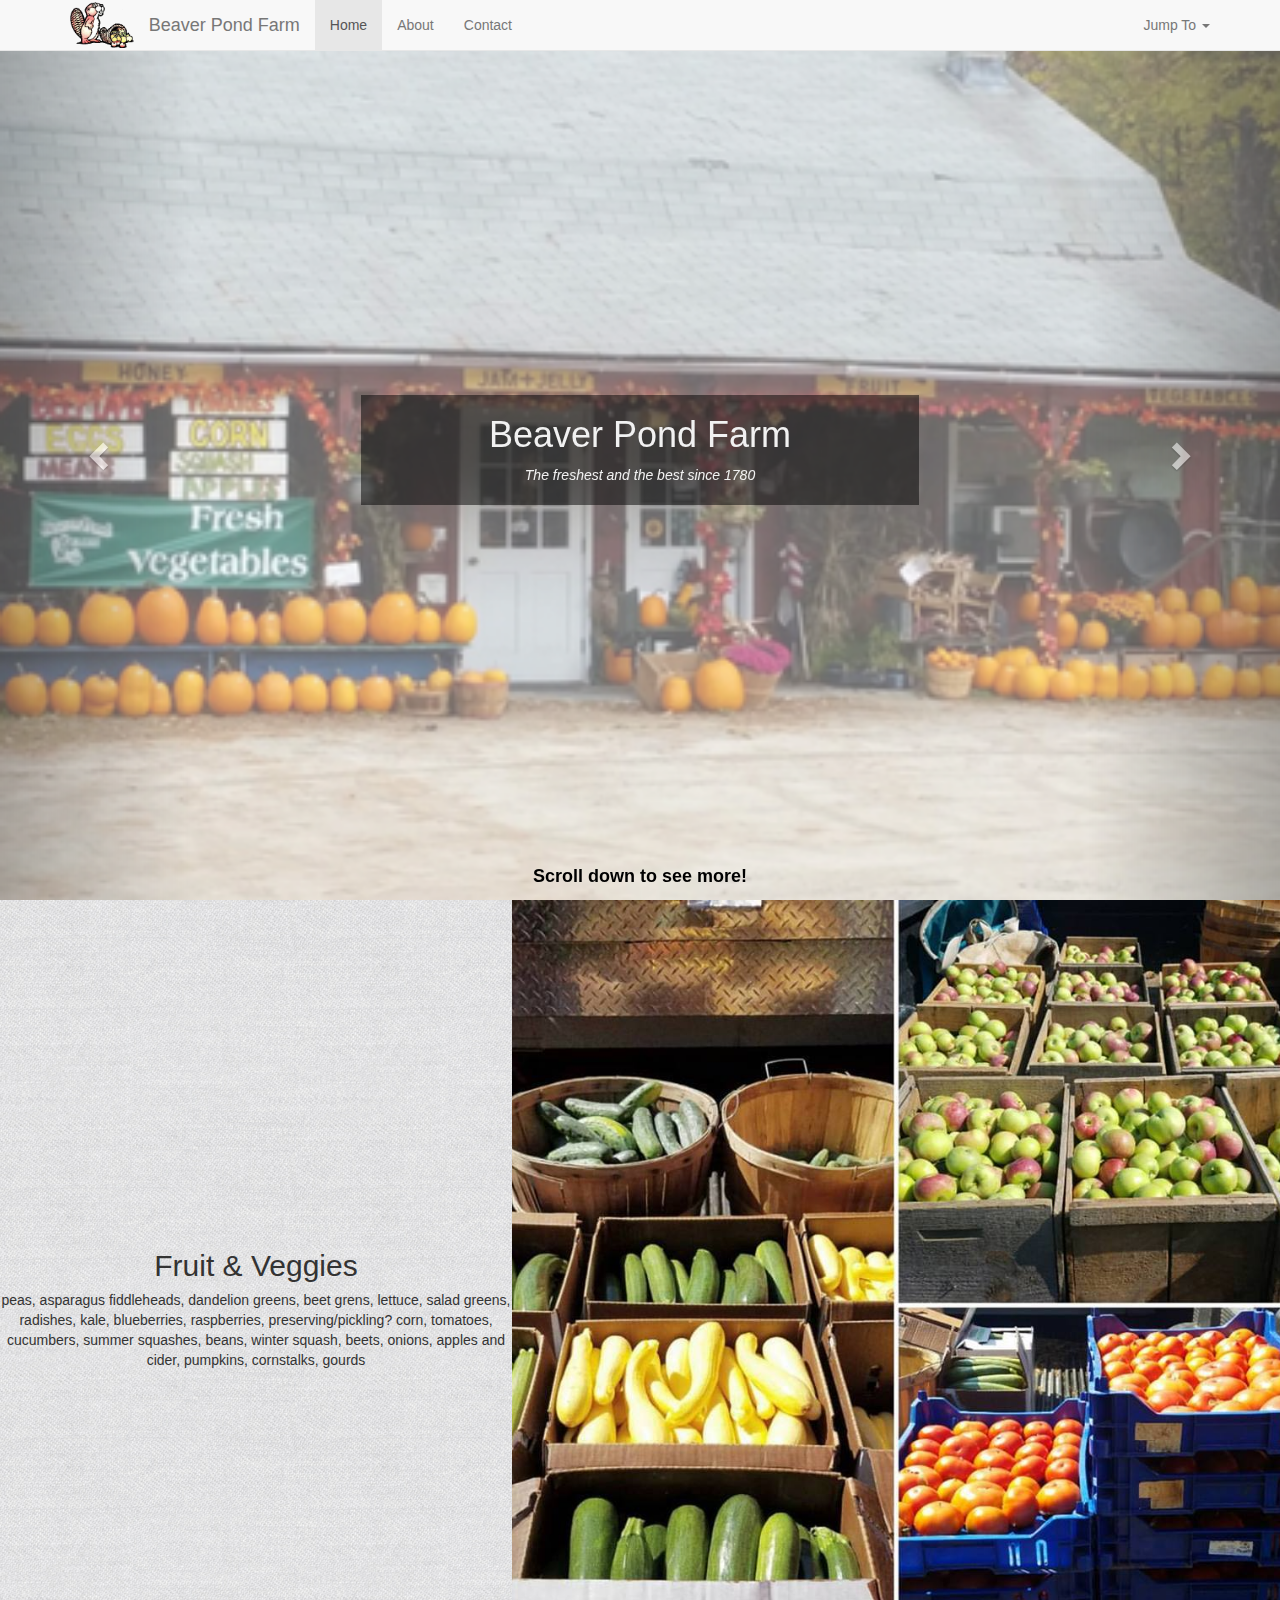
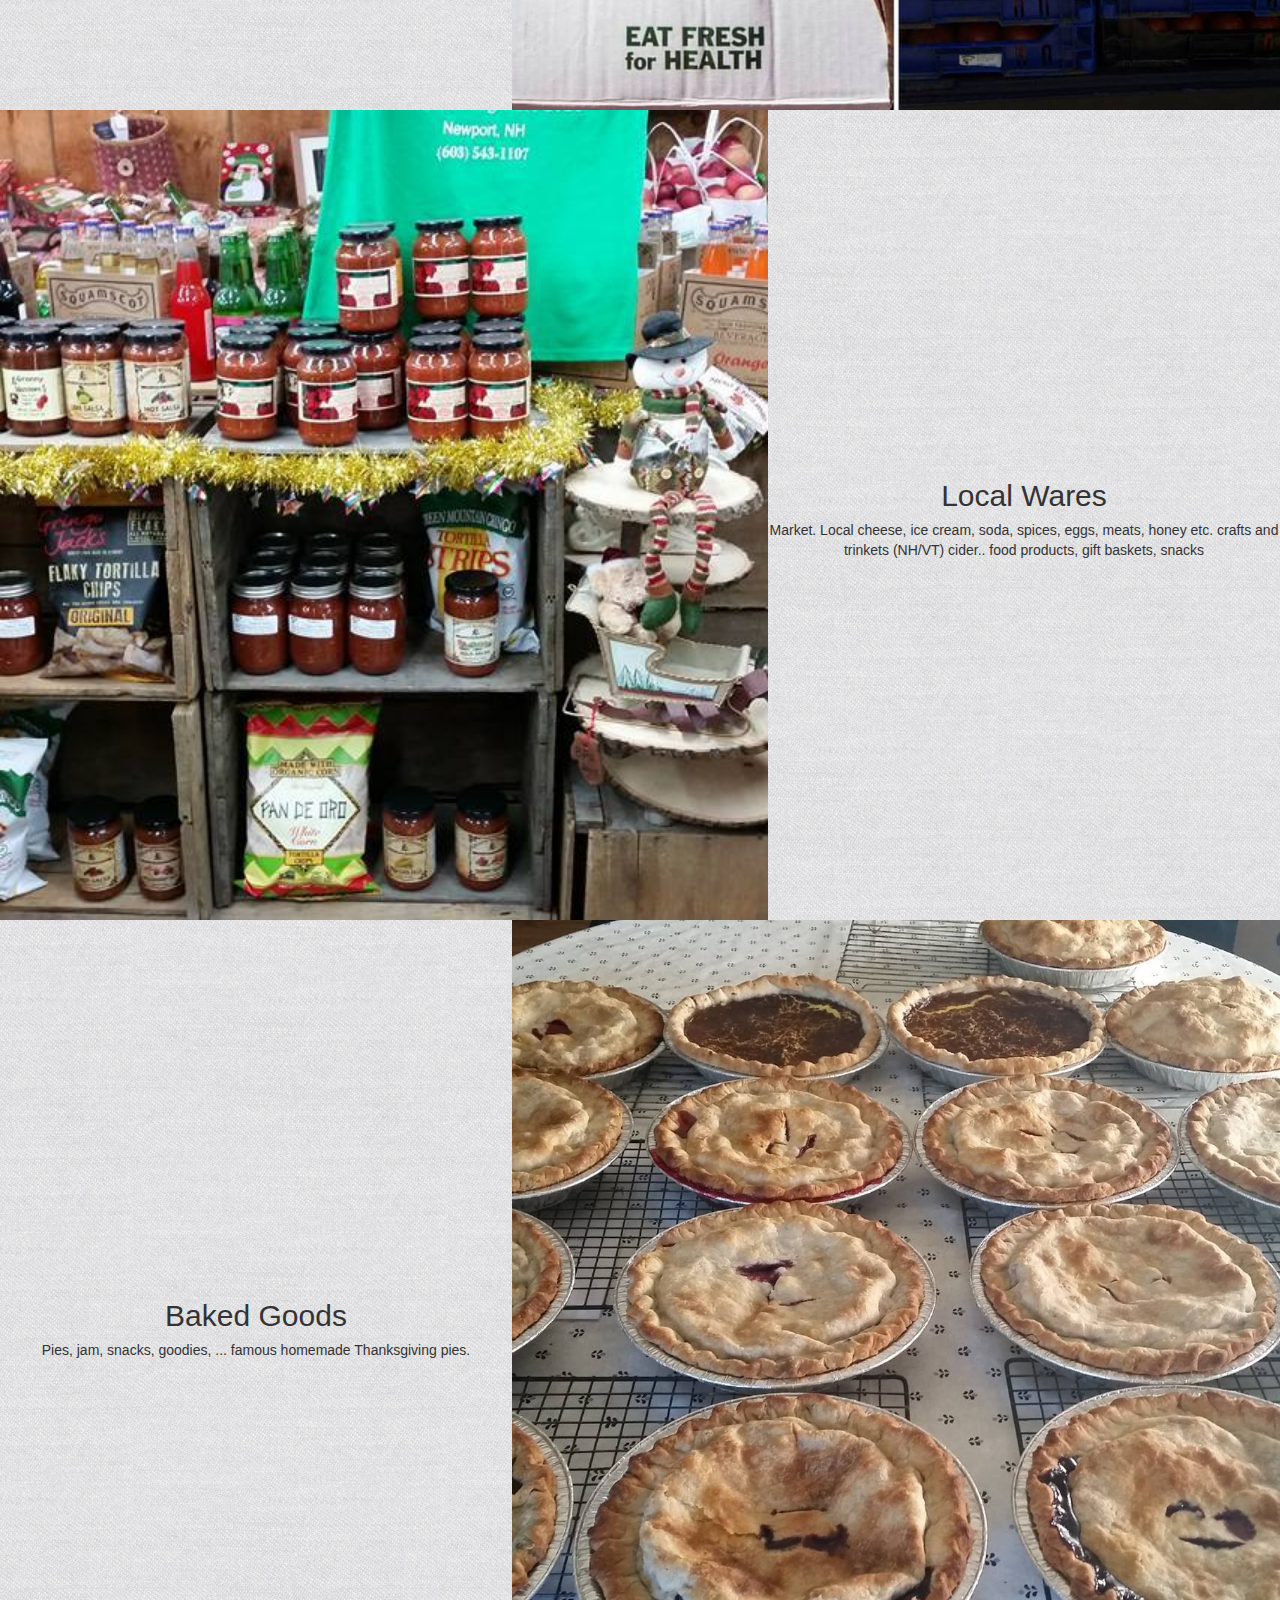
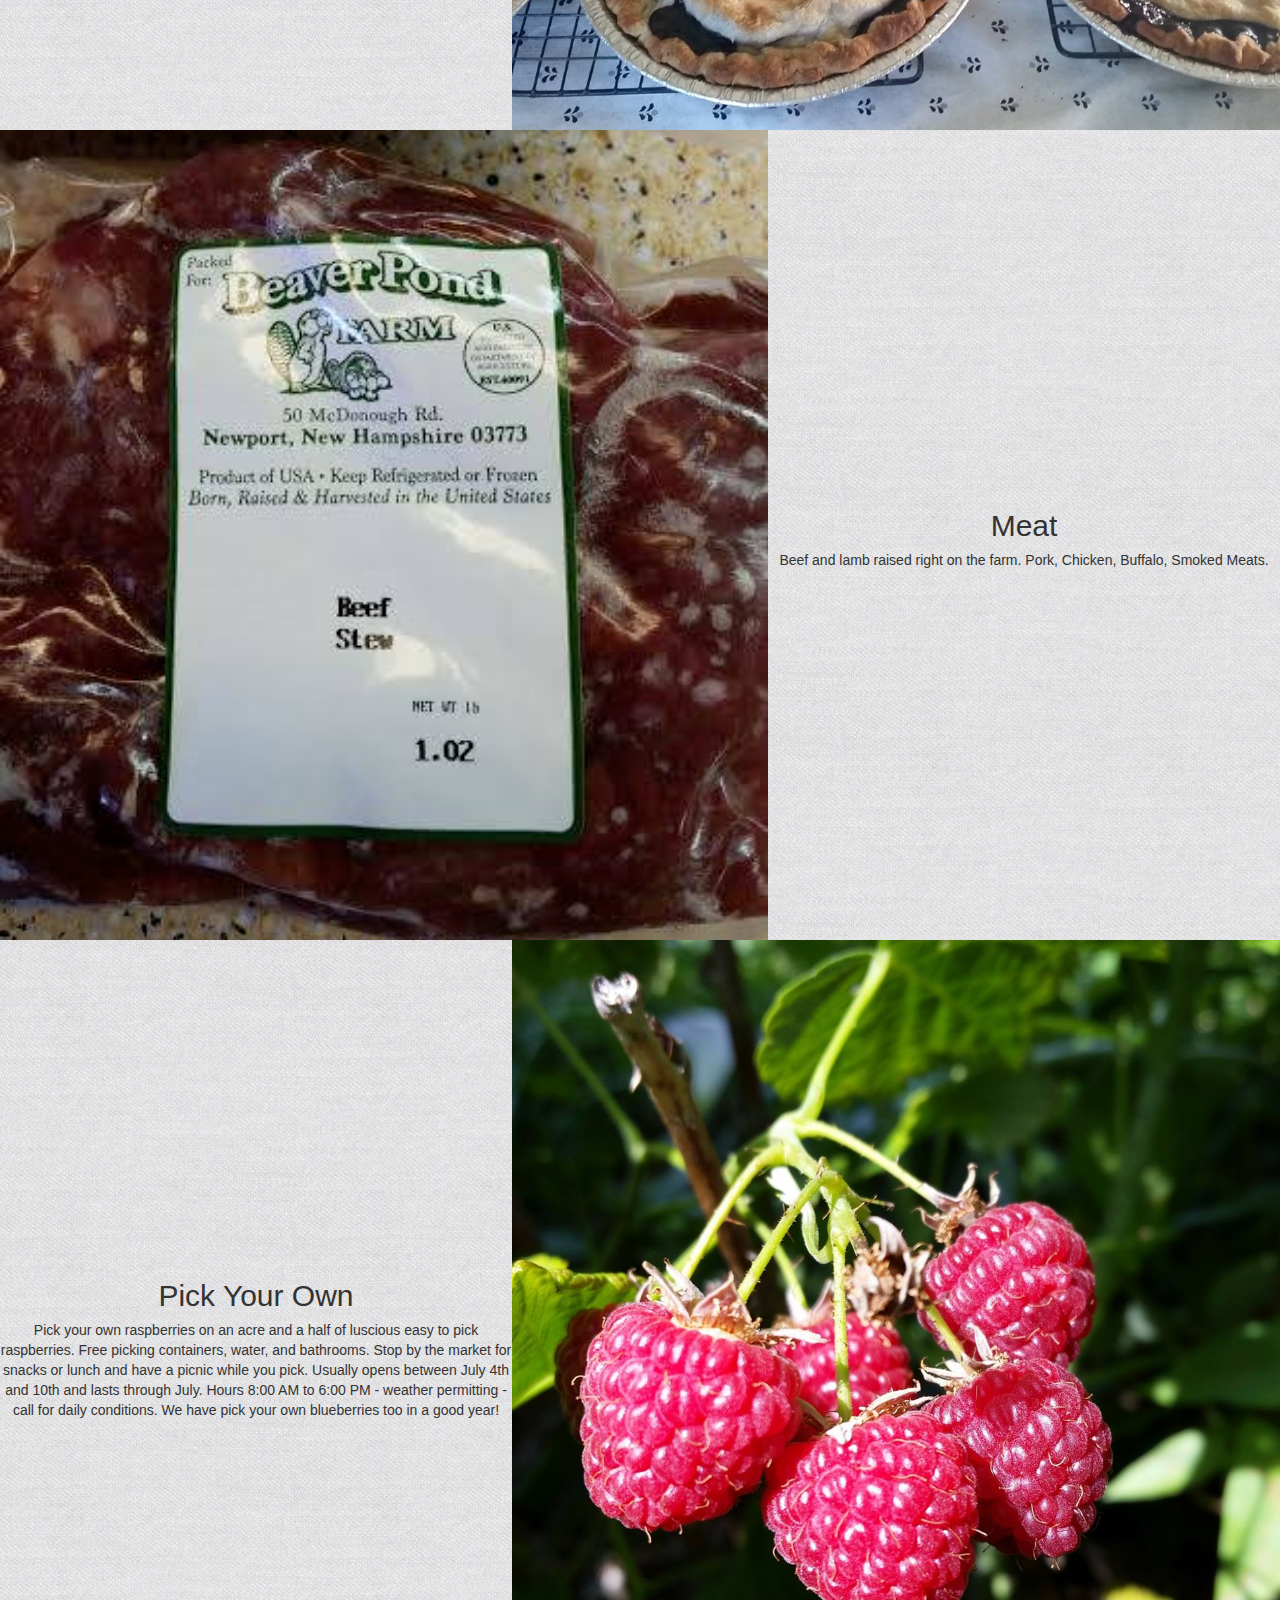
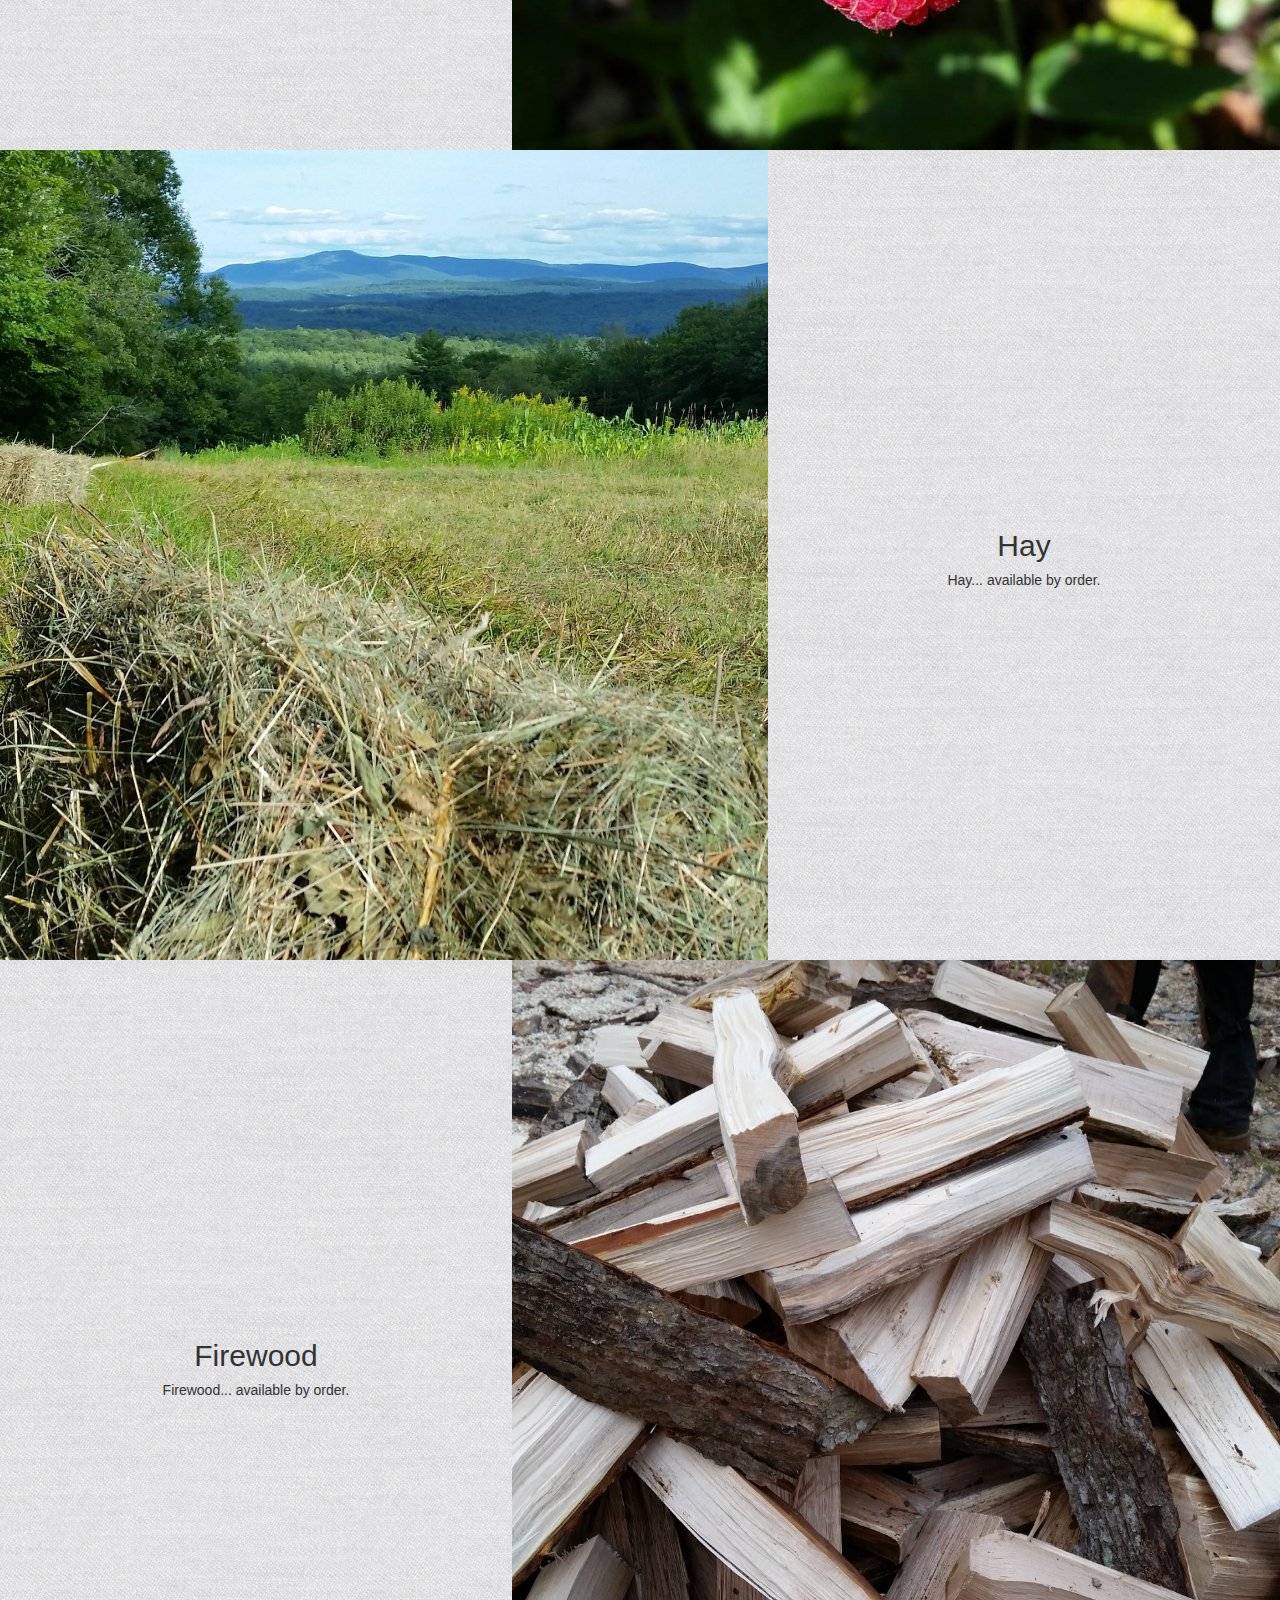
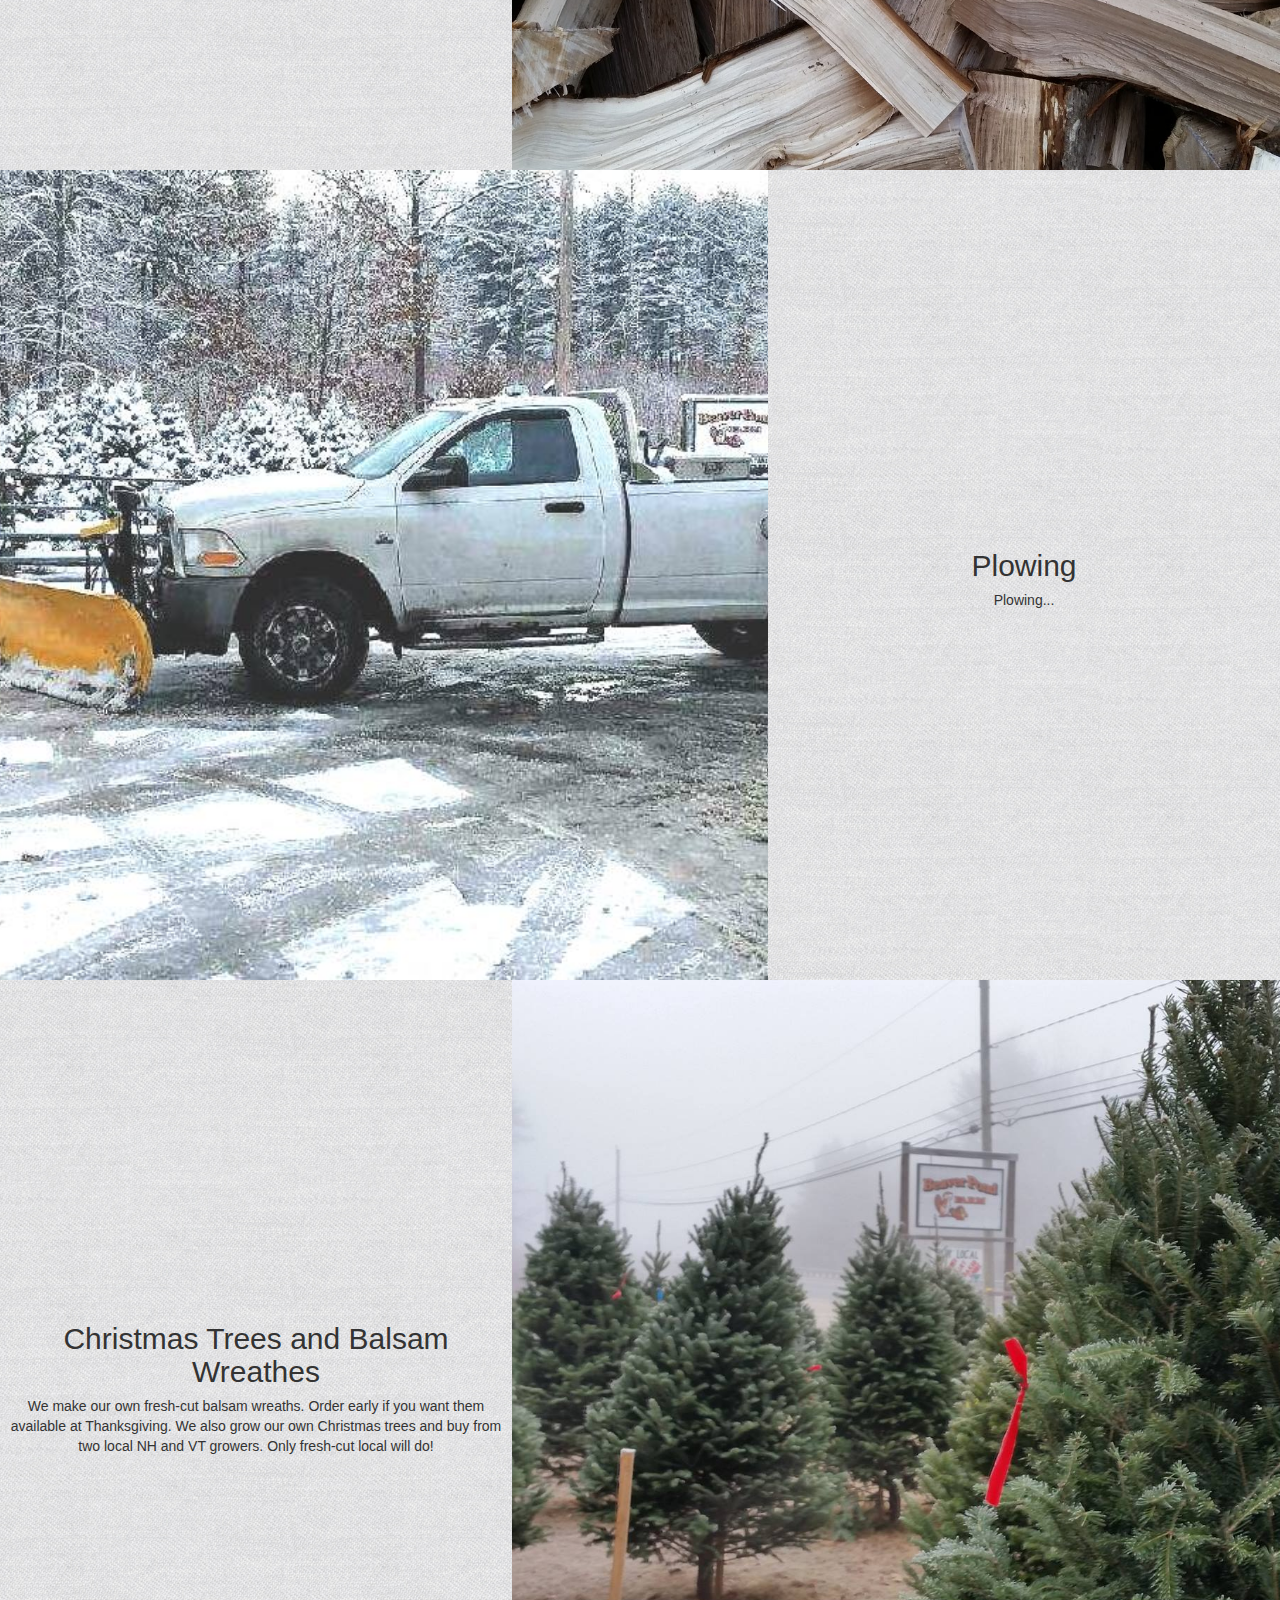
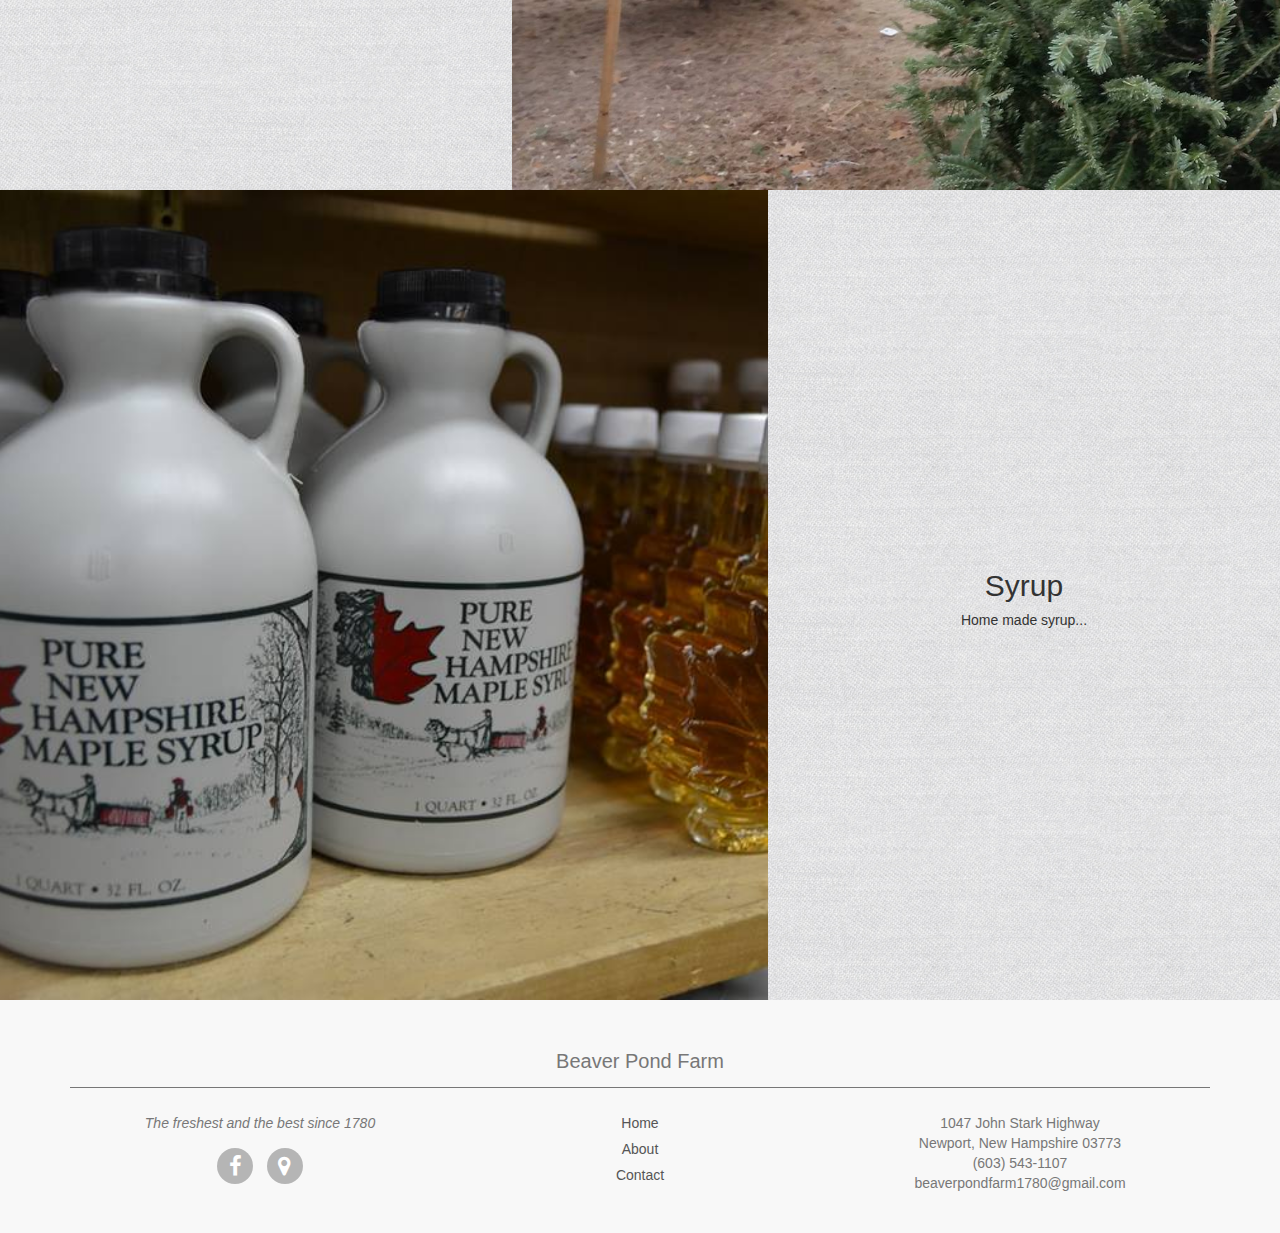
==== commit 3789beac: "Make 'scroll down' stand out more." ====
--- a/index.html
+++ b/index.html
@@ -81,8 +81,8 @@
             </div>
         </div>
         <div class="mainContent bigContent" style="position:absolute;">
-            <div class="mainContentWrapper" style="vertical-align: bottom;color:white;padding-bottom:10px;">
-                <b>Sroll down to see more!</b>
+            <div class="mainContentWrapper" style="vertical-align: bottom;color:black;padding-bottom:10px;font-size:18px;font-weight:bolder;">
+                Scroll down to see more!
             </div>
         </div>
         <a class="left carousel-control" href="#farm-images" role="button" data-slide="prev">
@@ -110,7 +110,7 @@
     <div id="localWares" class="bigContent splitContentWrapper">
         <div class="splitContent localWares imgSplitContent"></div><div class="splitContent textSplitContentWrapper">
             <h2 class="title">Local Wares</h2>
-            Market. Local cheese, ice cream, soda, spices, eggs, meats, honey etc. crafts and trinkets (NH/VT) cider.. food products, gift baskets
+            Market. Local cheese, ice cream, soda, spices, eggs, meats, honey etc. crafts and trinkets (NH/VT) cider.. food products, gift baskets, snacks
         </div>
     </div>
     <div id="bakedGoods" class="bigContent splitContentWrapper">
@@ -122,7 +122,7 @@
     <div id="meat" class="bigContent splitContentWrapper">
         <div class="splitContent meat imgSplitContent"></div><div class="splitContent textSplitContentWrapper">
             <h2 class="title">Meat</h2>
-            Beef and lamb raised right on the farm.
+            Beef and lamb raised right on the farm. Pork, Chicken, Buffalo, Smoked Meats.
         </div>
     </div>
     <div id="pickYourOwn" class="bigContent splitContentWrapper">
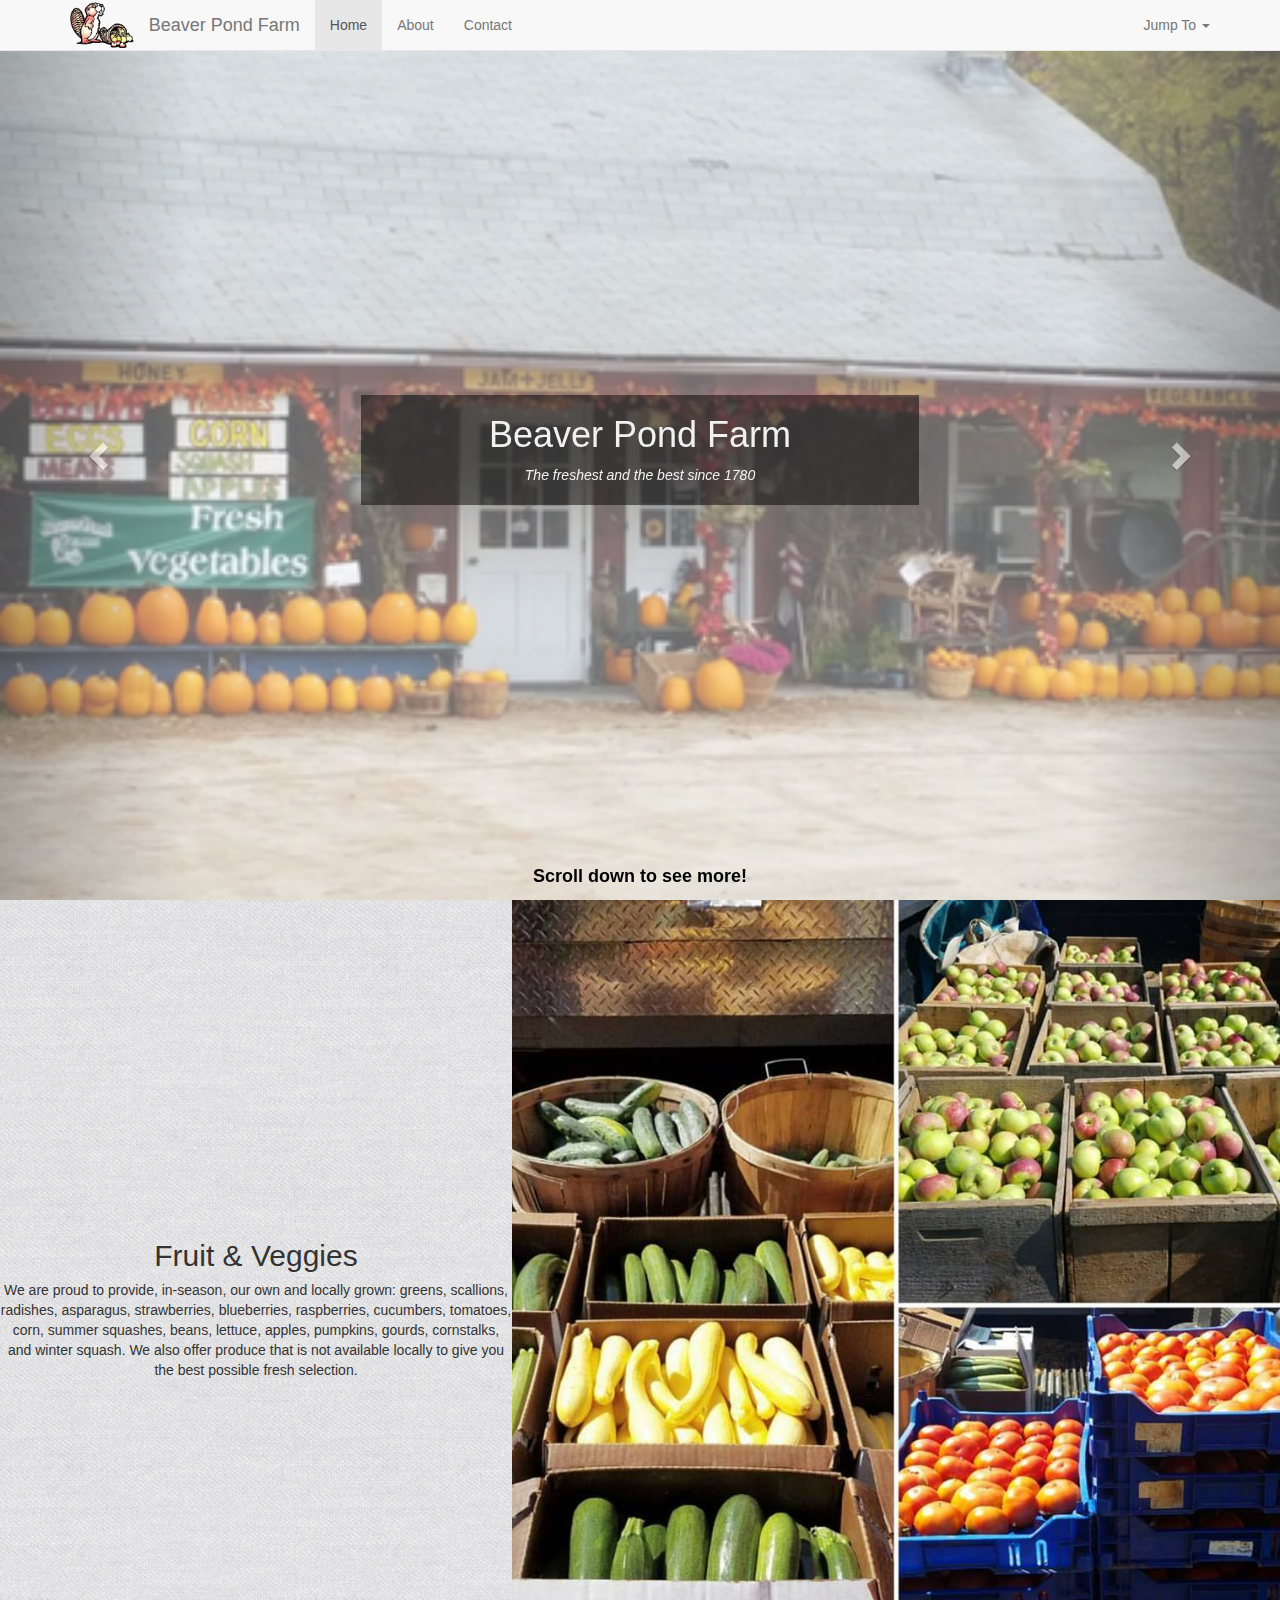
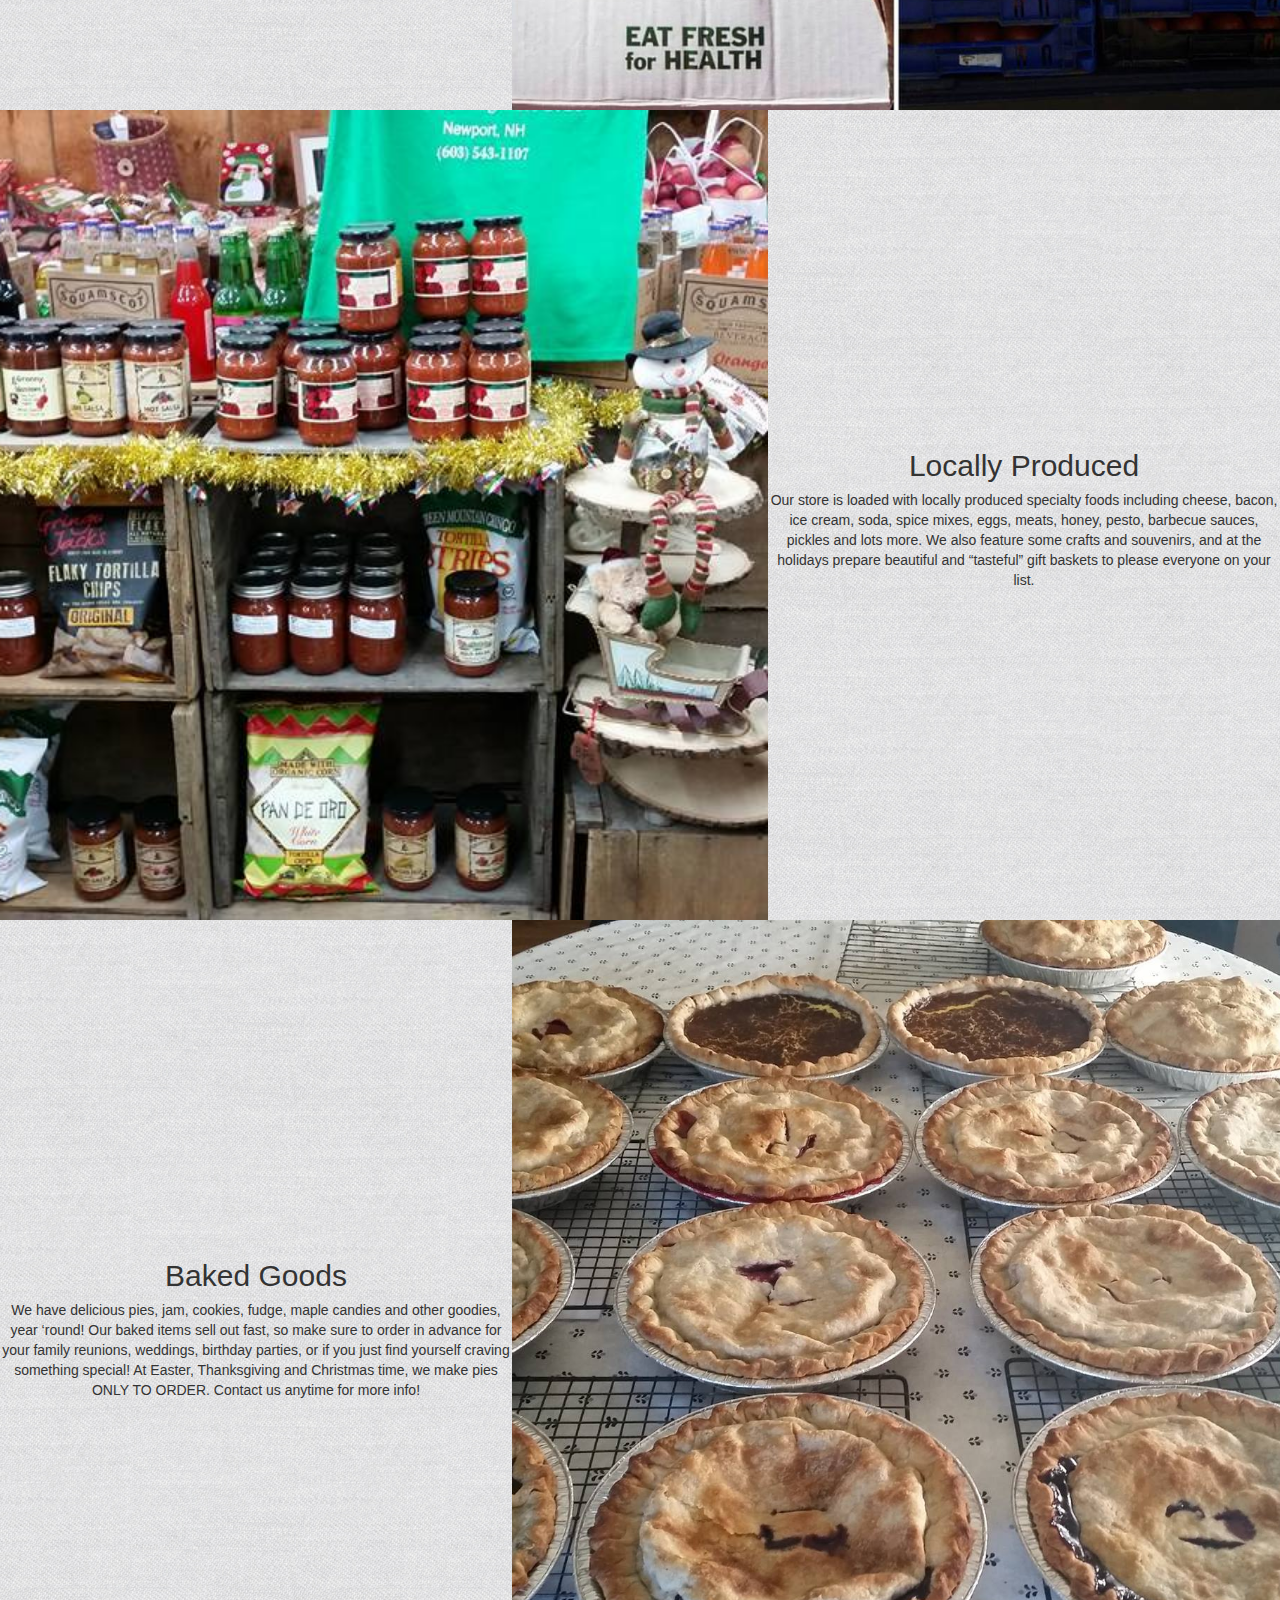
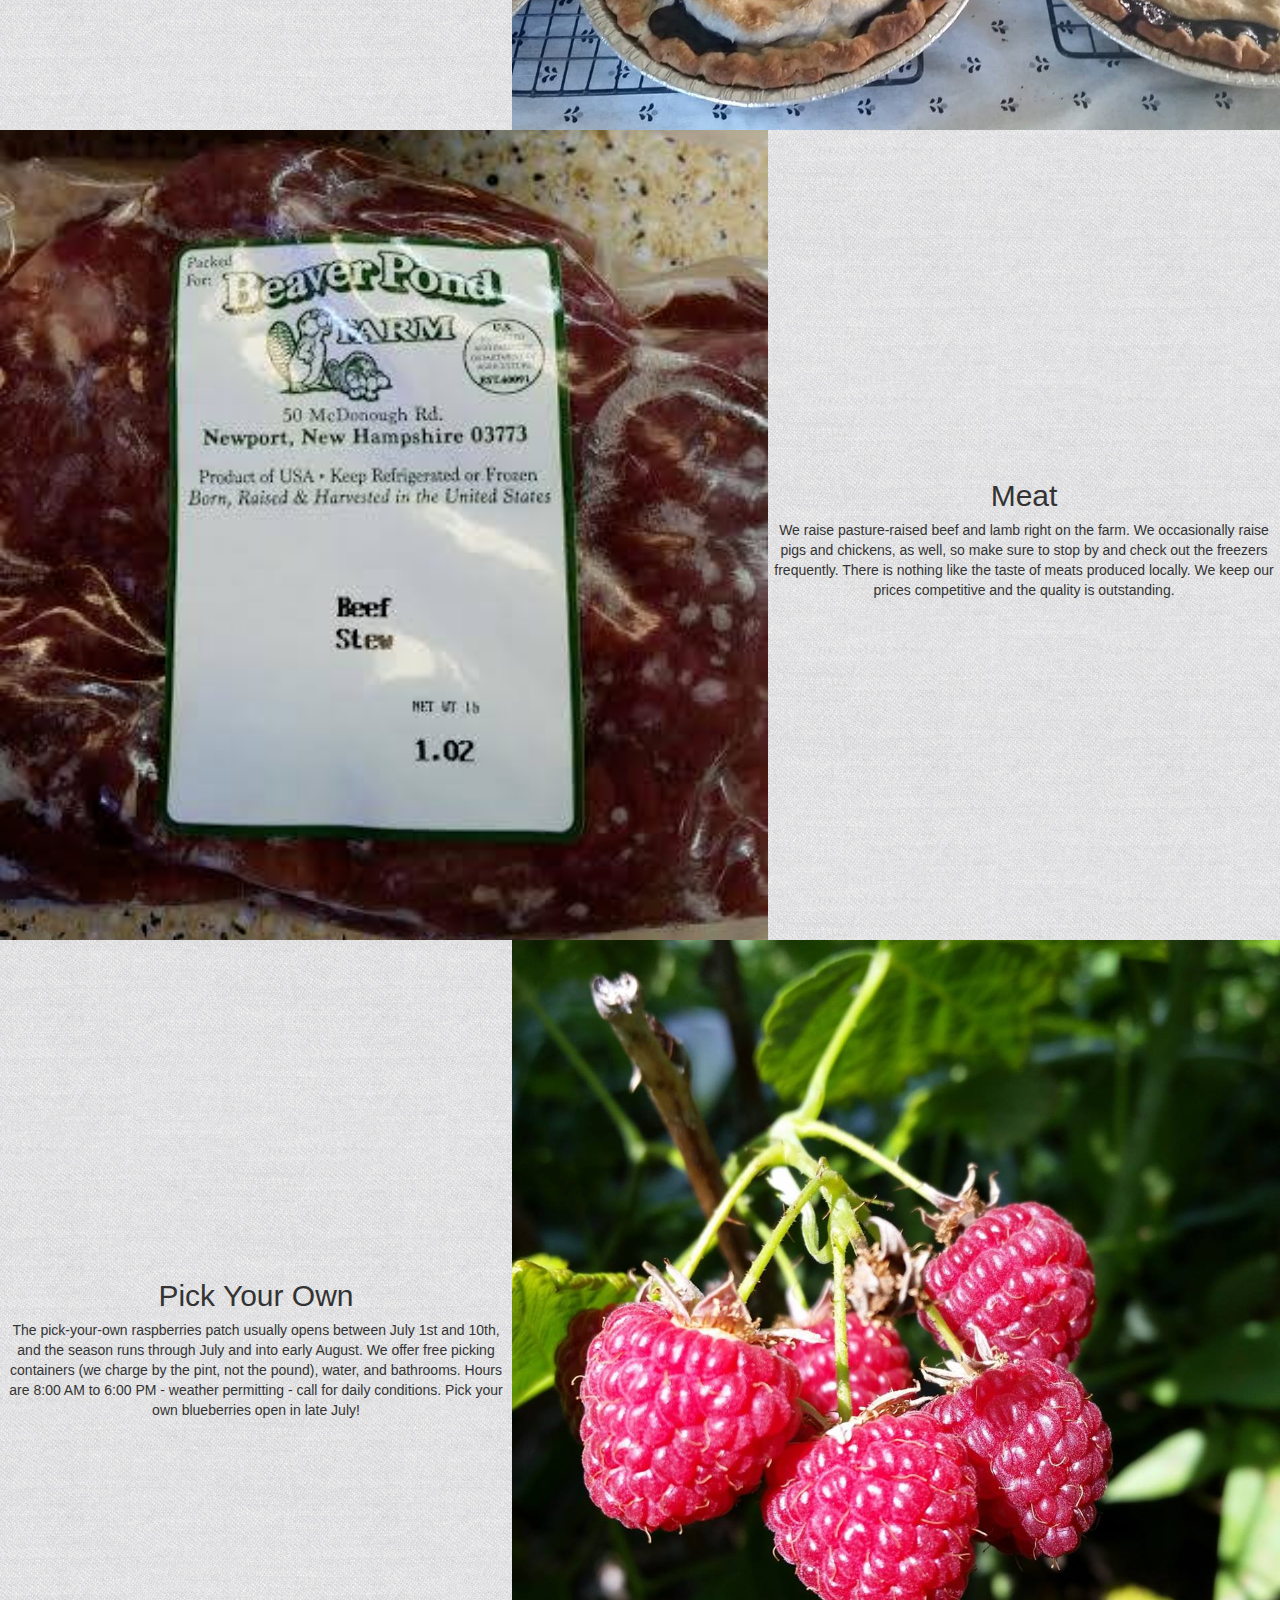
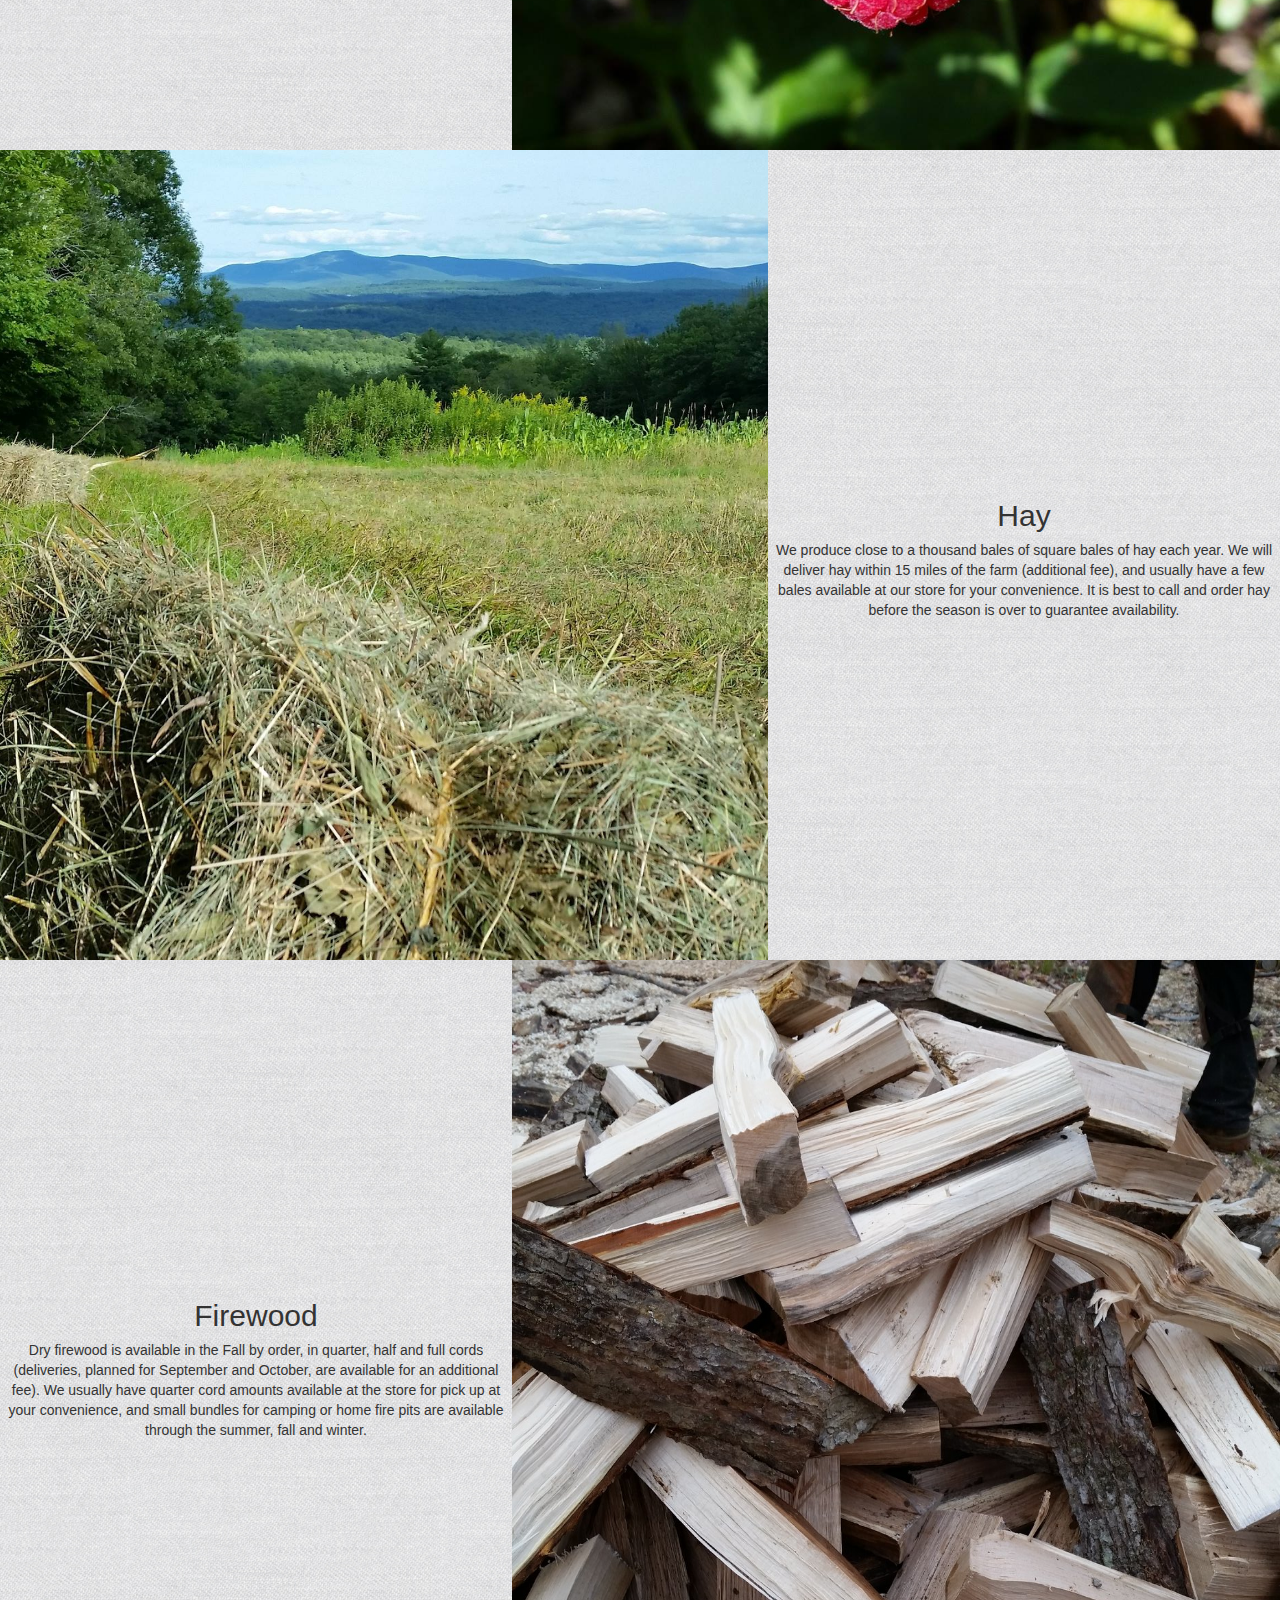
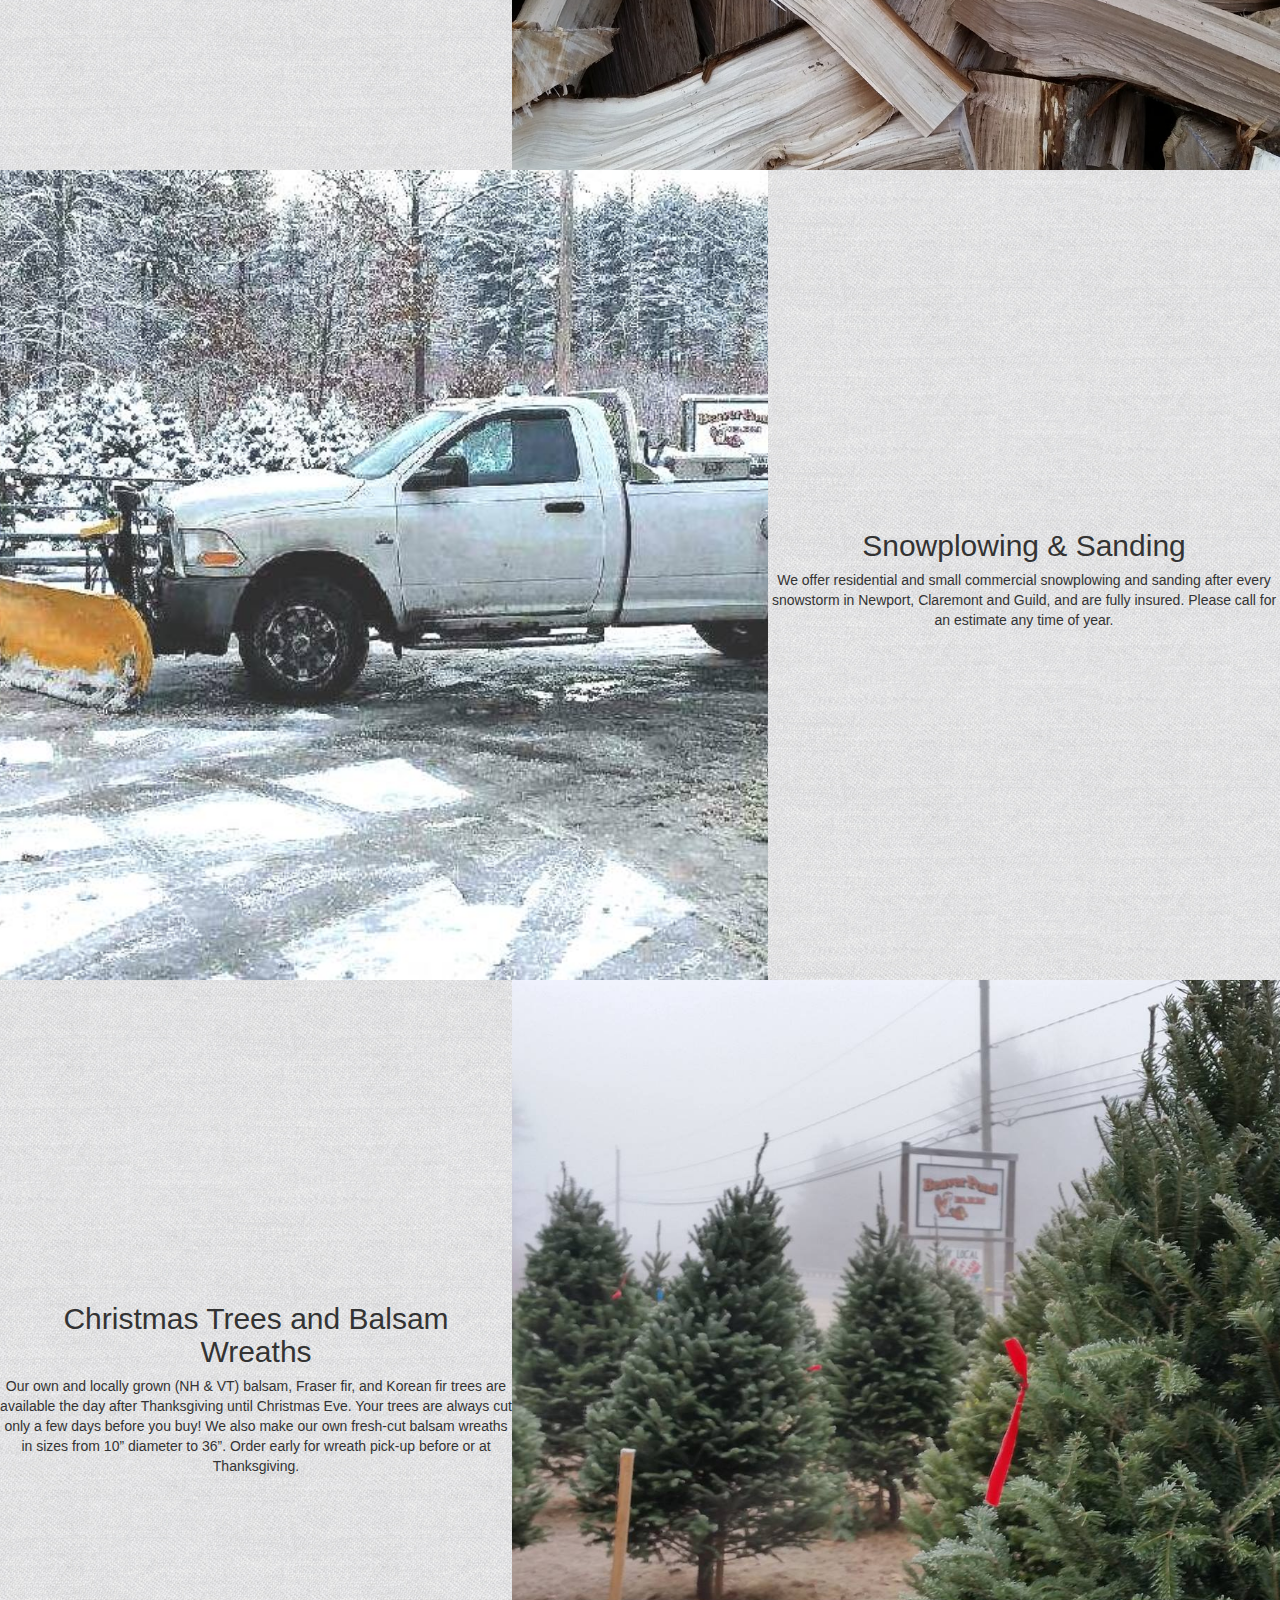
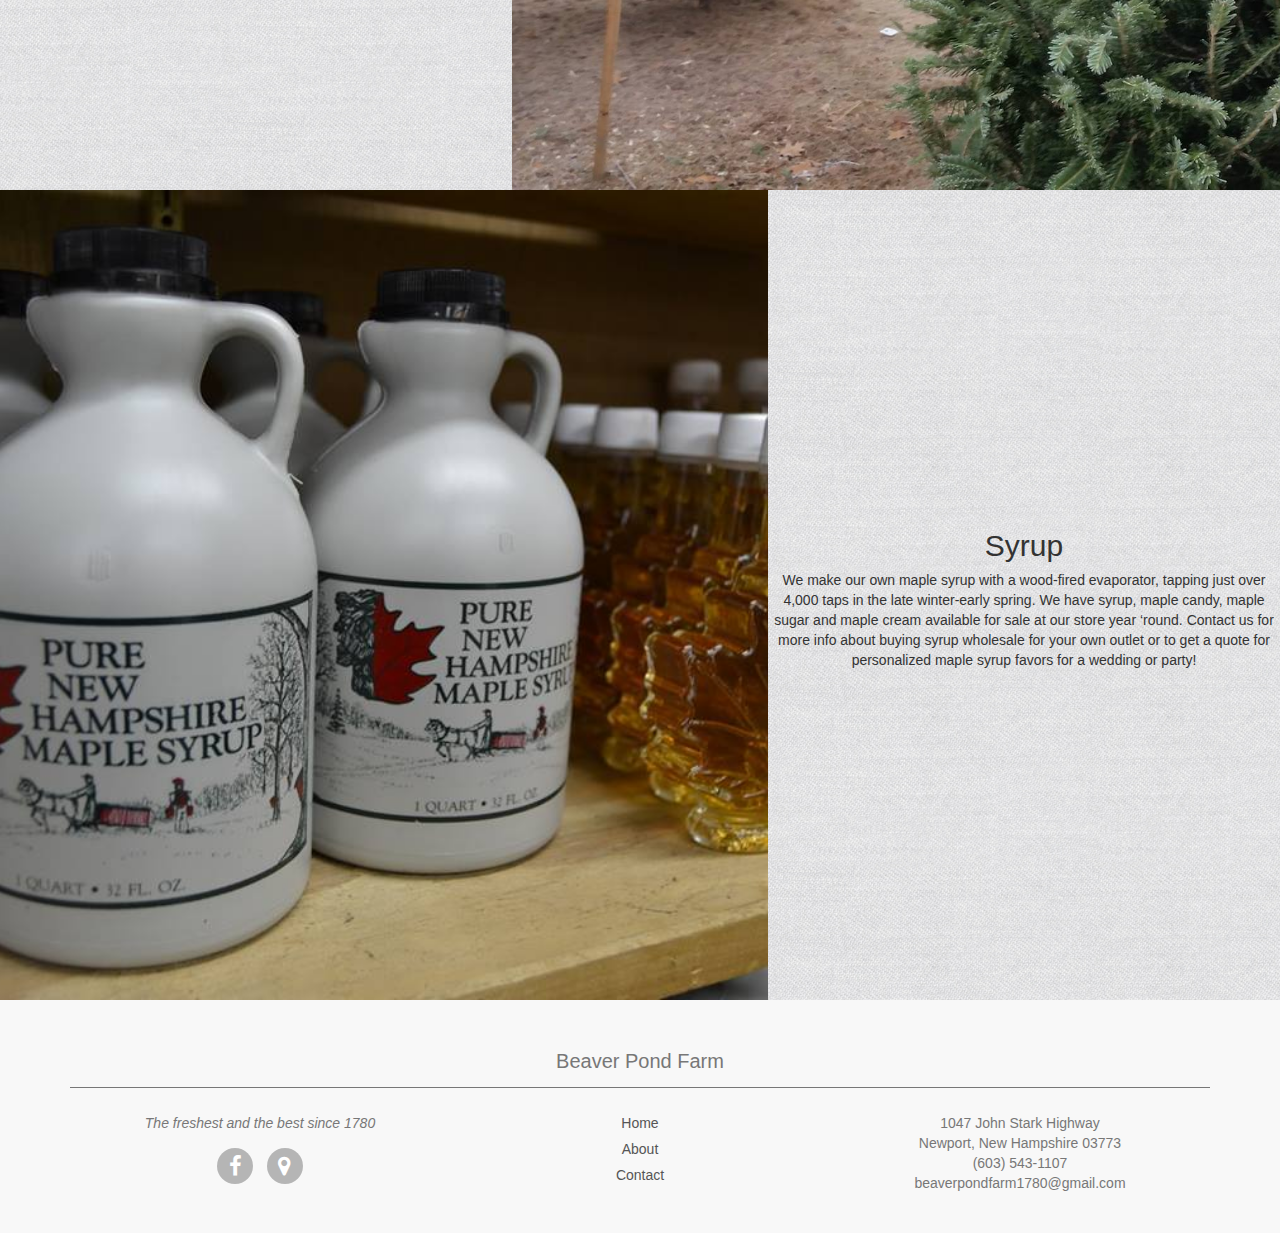
==== commit dae58d66: "Text updates." ====
--- a/index.html
+++ b/index.html
@@ -97,76 +97,61 @@
     <div id="fruitsAndVeggies" class="bigContent splitContentWrapper">
         <div class="splitContent textSplitContentWrapper">
             <h2 class="title">Fruit & Veggies</h2>
-            peas, asparagus fiddleheads, dandelion greens, beet grens, lettuce, salad greens, radishes, kale,
-            blueberries, raspberries,
-            preserving/pickling?
-            corn, tomatoes,
-            cucumbers, summer squashes, beans,
-            winter squash, beets, onions,
-            apples and cider,
-            pumpkins, cornstalks, gourds
+            We are proud to provide, in-season, our own and locally grown: greens, scallions, radishes, asparagus, strawberries, blueberries, raspberries, cucumbers, tomatoes, corn, summer squashes, beans, lettuce, apples, pumpkins, gourds, cornstalks, and winter squash. We also offer produce that is not available locally to give you the best possible fresh selection.
         </div><div class="splitContent fruitsAndVeggies imgSplitContent"></div>
     </div>
     <div id="localWares" class="bigContent splitContentWrapper">
         <div class="splitContent localWares imgSplitContent"></div><div class="splitContent textSplitContentWrapper">
-            <h2 class="title">Local Wares</h2>
-            Market. Local cheese, ice cream, soda, spices, eggs, meats, honey etc. crafts and trinkets (NH/VT) cider.. food products, gift baskets, snacks
+            <h2 class="title">Locally Produced</h2>
+            Our store is loaded with locally produced specialty foods including cheese, bacon, ice cream, soda, spice mixes, eggs, meats, honey, pesto, barbecue sauces, pickles and lots more. We also feature some crafts and souvenirs, and at the holidays prepare beautiful and “tasteful” gift baskets to please everyone on your list.
         </div>
     </div>
     <div id="bakedGoods" class="bigContent splitContentWrapper">
         <div class="splitContent textSplitContentWrapper">
             <h2 class="title">Baked Goods</h2>
-            Pies, jam, snacks, goodies, ... famous homemade Thanksgiving pies.
+            We have delicious pies, jam, cookies, fudge, maple candies and other goodies, year ‘round! Our baked items sell out fast, so make sure to order in advance for your family reunions, weddings, birthday parties, or if you just find yourself craving something special! At Easter, Thanksgiving and Christmas time, we make pies ONLY TO ORDER. Contact us anytime for more info!
         </div><div class="splitContent pie imgSplitContent"></div>
     </div>
     <div id="meat" class="bigContent splitContentWrapper">
         <div class="splitContent meat imgSplitContent"></div><div class="splitContent textSplitContentWrapper">
             <h2 class="title">Meat</h2>
-            Beef and lamb raised right on the farm. Pork, Chicken, Buffalo, Smoked Meats.
+            We raise pasture-raised beef and lamb right on the farm. We occasionally raise pigs and chickens, as well, so make sure to stop by and check out the freezers frequently. There is nothing like the taste of meats produced locally. We keep our prices competitive and the quality is outstanding.
         </div>
     </div>
     <div id="pickYourOwn" class="bigContent splitContentWrapper">
         <div class="splitContent textSplitContentWrapper">
             <h2 class="title">Pick Your Own</h2>
-            Pick your own raspberries on an acre and a half of luscious easy to pick raspberries.
-            Free picking containers, water, and bathrooms.
-            Stop by the market for snacks or lunch and have a picnic while you pick.
-            Usually opens between July 4th and 10th and lasts through July.
-            Hours 8:00 AM to 6:00 PM - weather permitting - call for daily conditions.
-            We have pick your own blueberries too in a good year!
+            The pick-your-own raspberries patch usually opens between July 1st and 10th, and the season runs through July and into early August. We offer free picking containers (we charge by the pint, not the pound), water, and bathrooms. Hours are 8:00 AM to 6:00 PM - weather permitting - call for daily conditions. Pick your own blueberries open in late July!
         </div><div class="splitContent pickyourown imgSplitContent"></div>
     </div>
     <div id="hay" class="bigContent splitContentWrapper">
         <div class="splitContent hay imgSplitContent"></div><div class="splitContent textSplitContentWrapper">
             <h2 class="title">Hay</h2>
-            Hay... available by order.
+            We produce close to a thousand bales of square bales of hay each year. We will deliver hay within 15 miles of the farm (additional fee), and usually have a few bales available at our store for your convenience. It is best to call and order hay before the season is over to guarantee availability.
         </div>
     </div>
     <div id="firewood" class="bigContent splitContentWrapper">
         <div class="splitContent textSplitContentWrapper">
             <h2 class="title">Firewood</h2>
-            Firewood... available by order.
+            Dry firewood is available in the Fall by order, in quarter, half and full cords (deliveries, planned for September and October, are available for an additional fee). We usually have quarter cord amounts available at the store for pick up at your convenience, and small bundles for camping or home fire pits are available through the summer, fall and winter.
         </div><div class="splitContent firewood imgSplitContent"></div>
     </div>
     <div id="plow" class="bigContent splitContentWrapper">
         <div class="splitContent plowing imgSplitContent"></div><div class="splitContent textSplitContentWrapper">
-            <h2 class="title">Plowing</h2>
-            Plowing...
+            <h2 class="title">Snowplowing & Sanding</h2>
+            We offer residential and small commercial snowplowing and sanding after every snowstorm in Newport, Claremont and Guild, and are fully insured. Please call for an estimate any time of year.
         </div>
     </div>
     <div id="trees" class="bigContent splitContentWrapper">
         <div class="splitContent textSplitContentWrapper">
-                <h2 class="title">Christmas Trees and Balsam Wreathes</h2>
-                We make our own fresh-cut balsam wreaths.
-                Order early if you want them available at Thanksgiving.
-                We also grow our own Christmas trees and buy from two local NH and VT growers.
-                Only fresh-cut local will do!
+                <h2 class="title">Christmas Trees and Balsam Wreaths</h2>
+                Our own and locally grown (NH & VT) balsam, Fraser fir, and Korean fir trees are available the day after Thanksgiving until Christmas Eve. Your trees are always cut only a few days before you buy! We also make our own fresh-cut balsam wreaths in sizes from 10” diameter to 36”. Order early for wreath pick-up before or at Thanksgiving.
         </div><div class="splitContent trees imgSplitContent"></div>
     </div>
     <div id="syrup" class="bigContent splitContentWrapper">
         <div class="splitContent syrup imgSplitContent"></div><div class="splitContent textSplitContentWrapper">
             <h2 class="title">Syrup</h2>
-            Home made syrup...
+            We make our own maple syrup with a wood-fired evaporator, tapping just over 4,000 taps in the late winter-early spring. We have syrup, maple candy, maple sugar and maple cream available for sale at our store year ‘round. Contact us for more info about buying syrup wholesale for your own outlet or to get a quote for personalized maple syrup favors for a wedding or party!
         </div>
     </div>
     <footer>
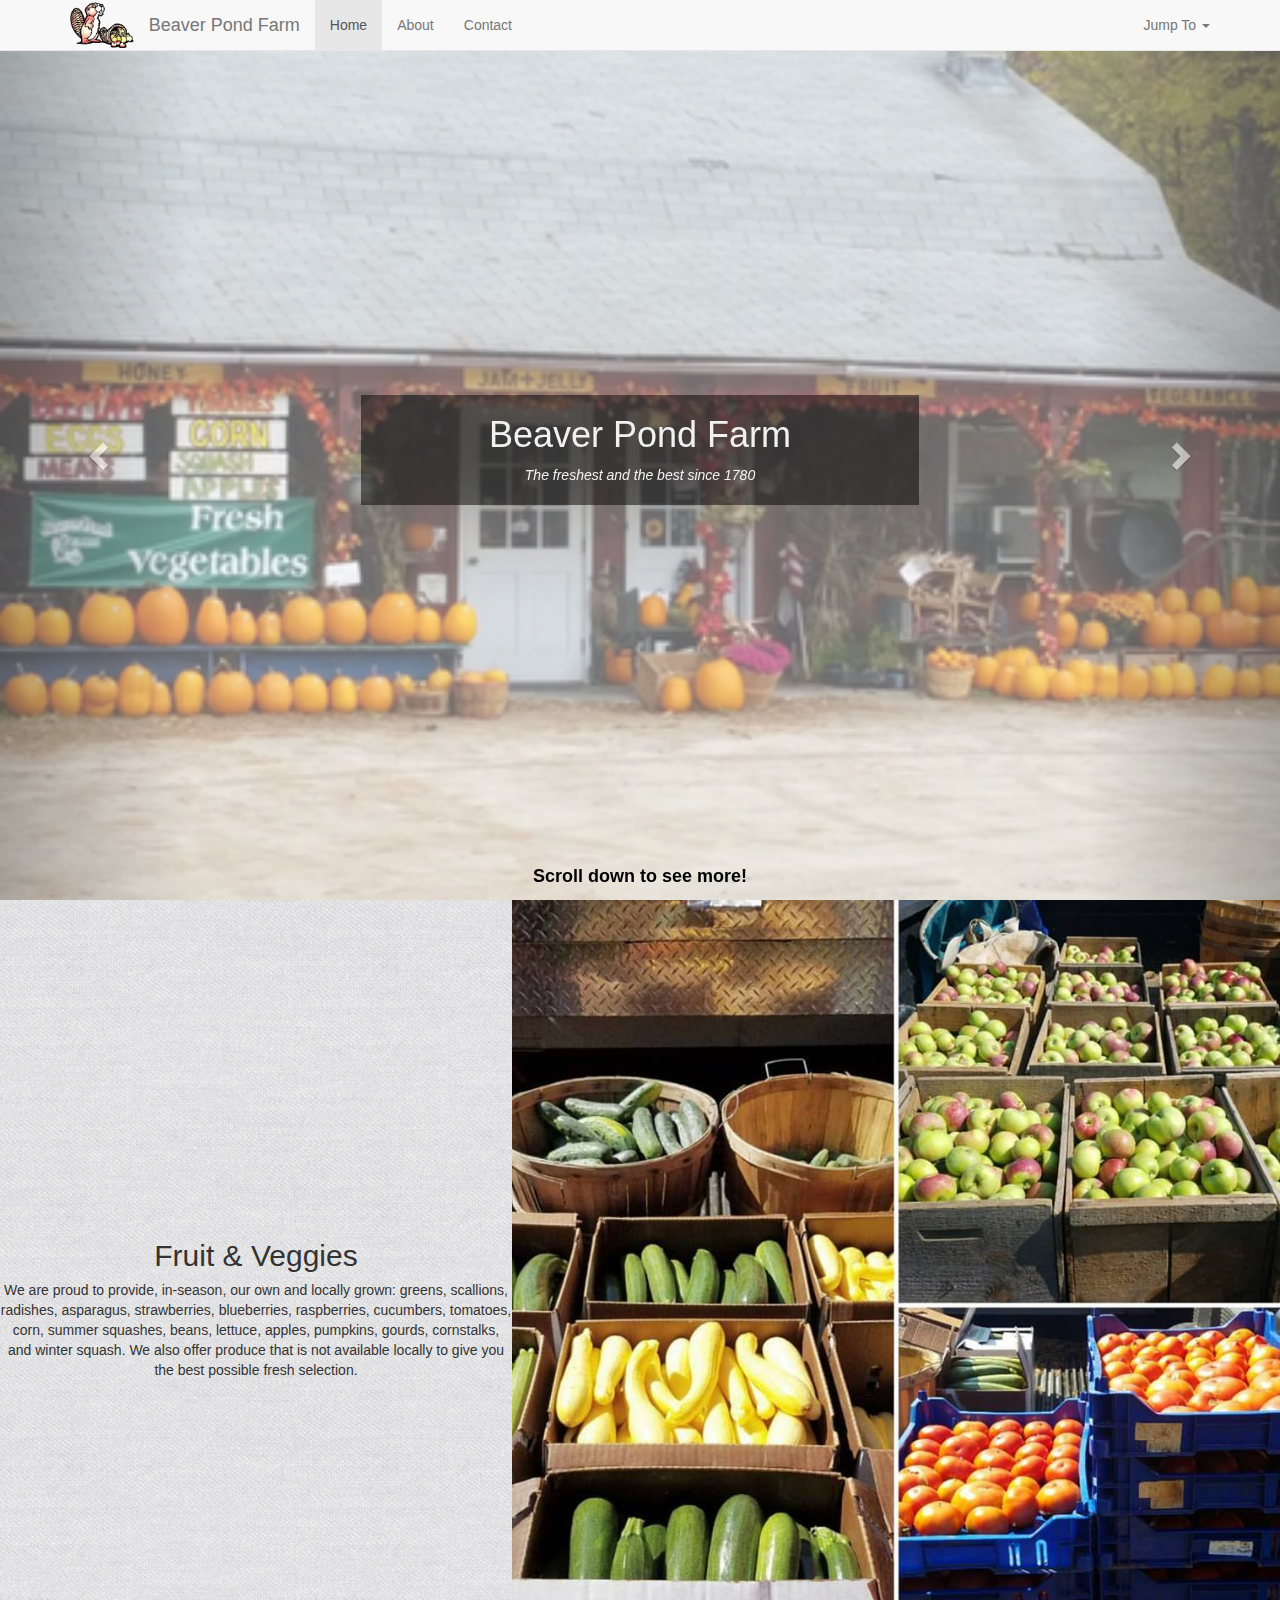
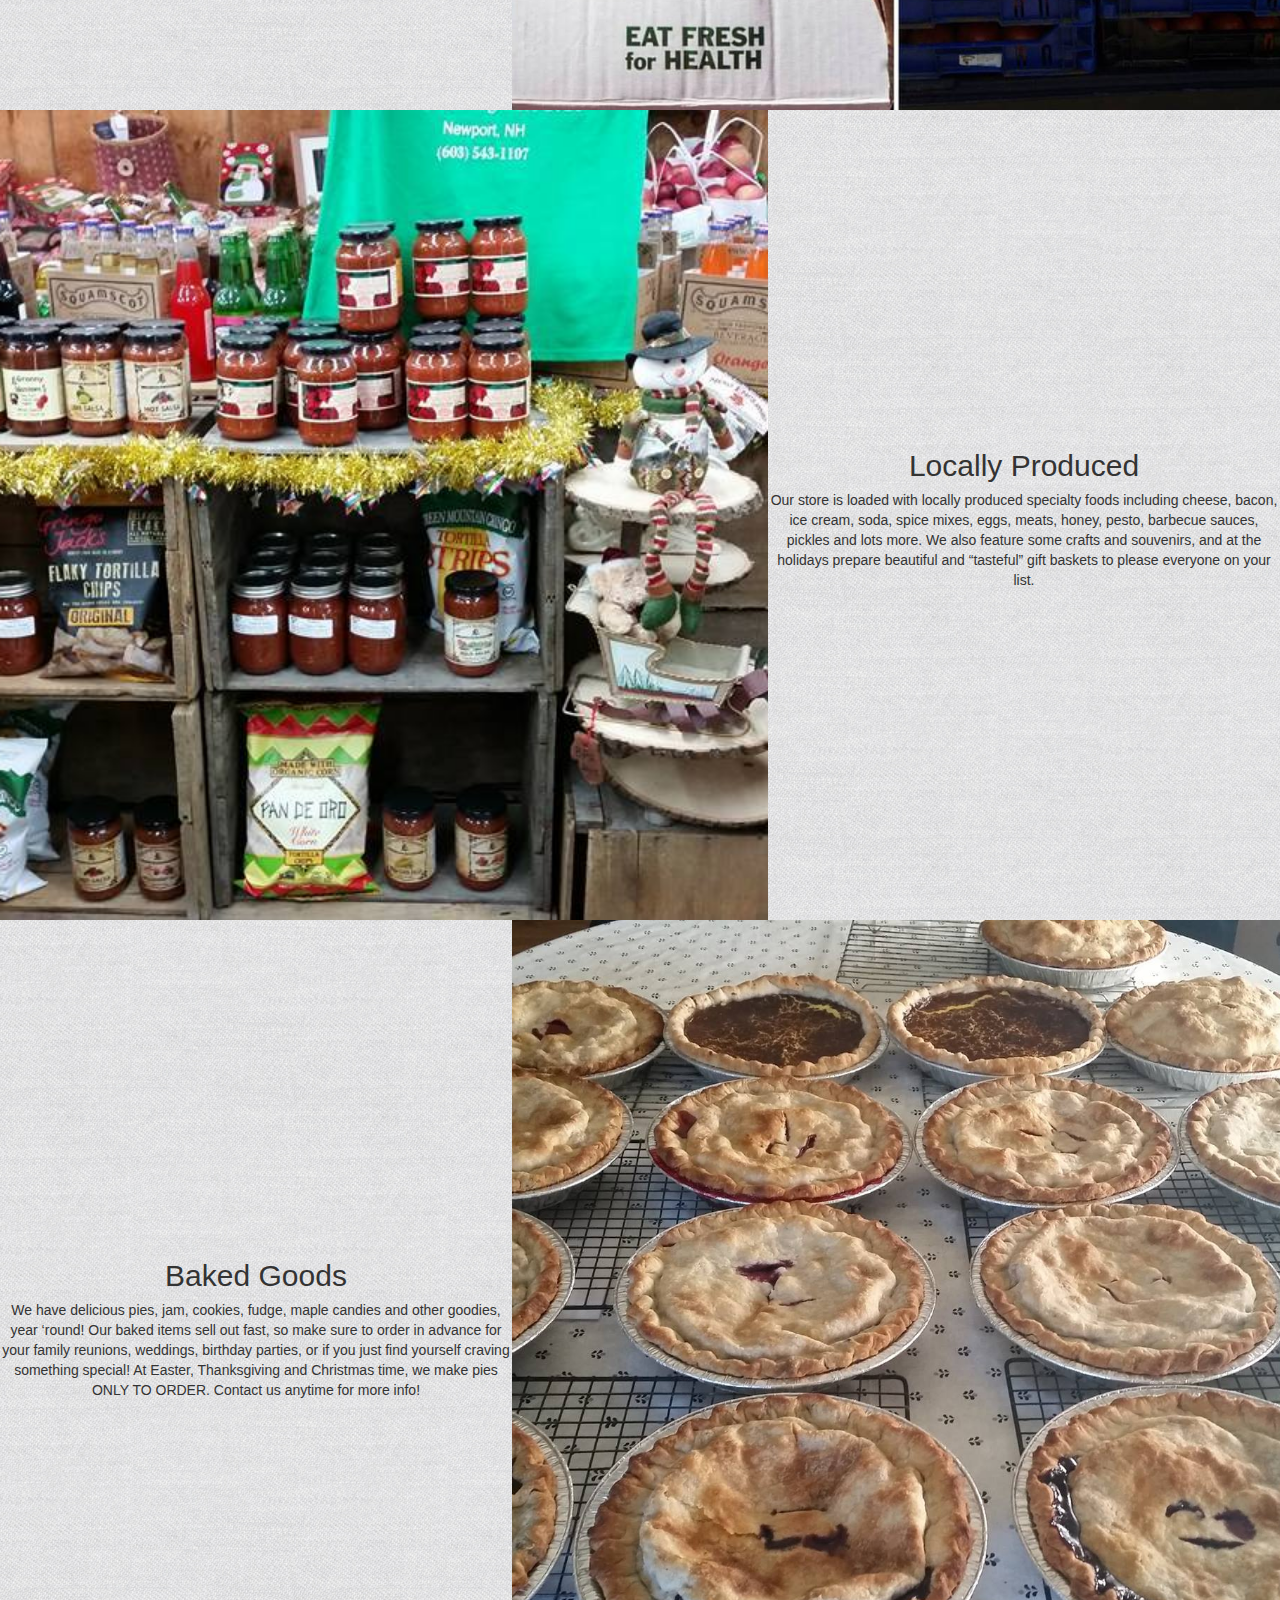
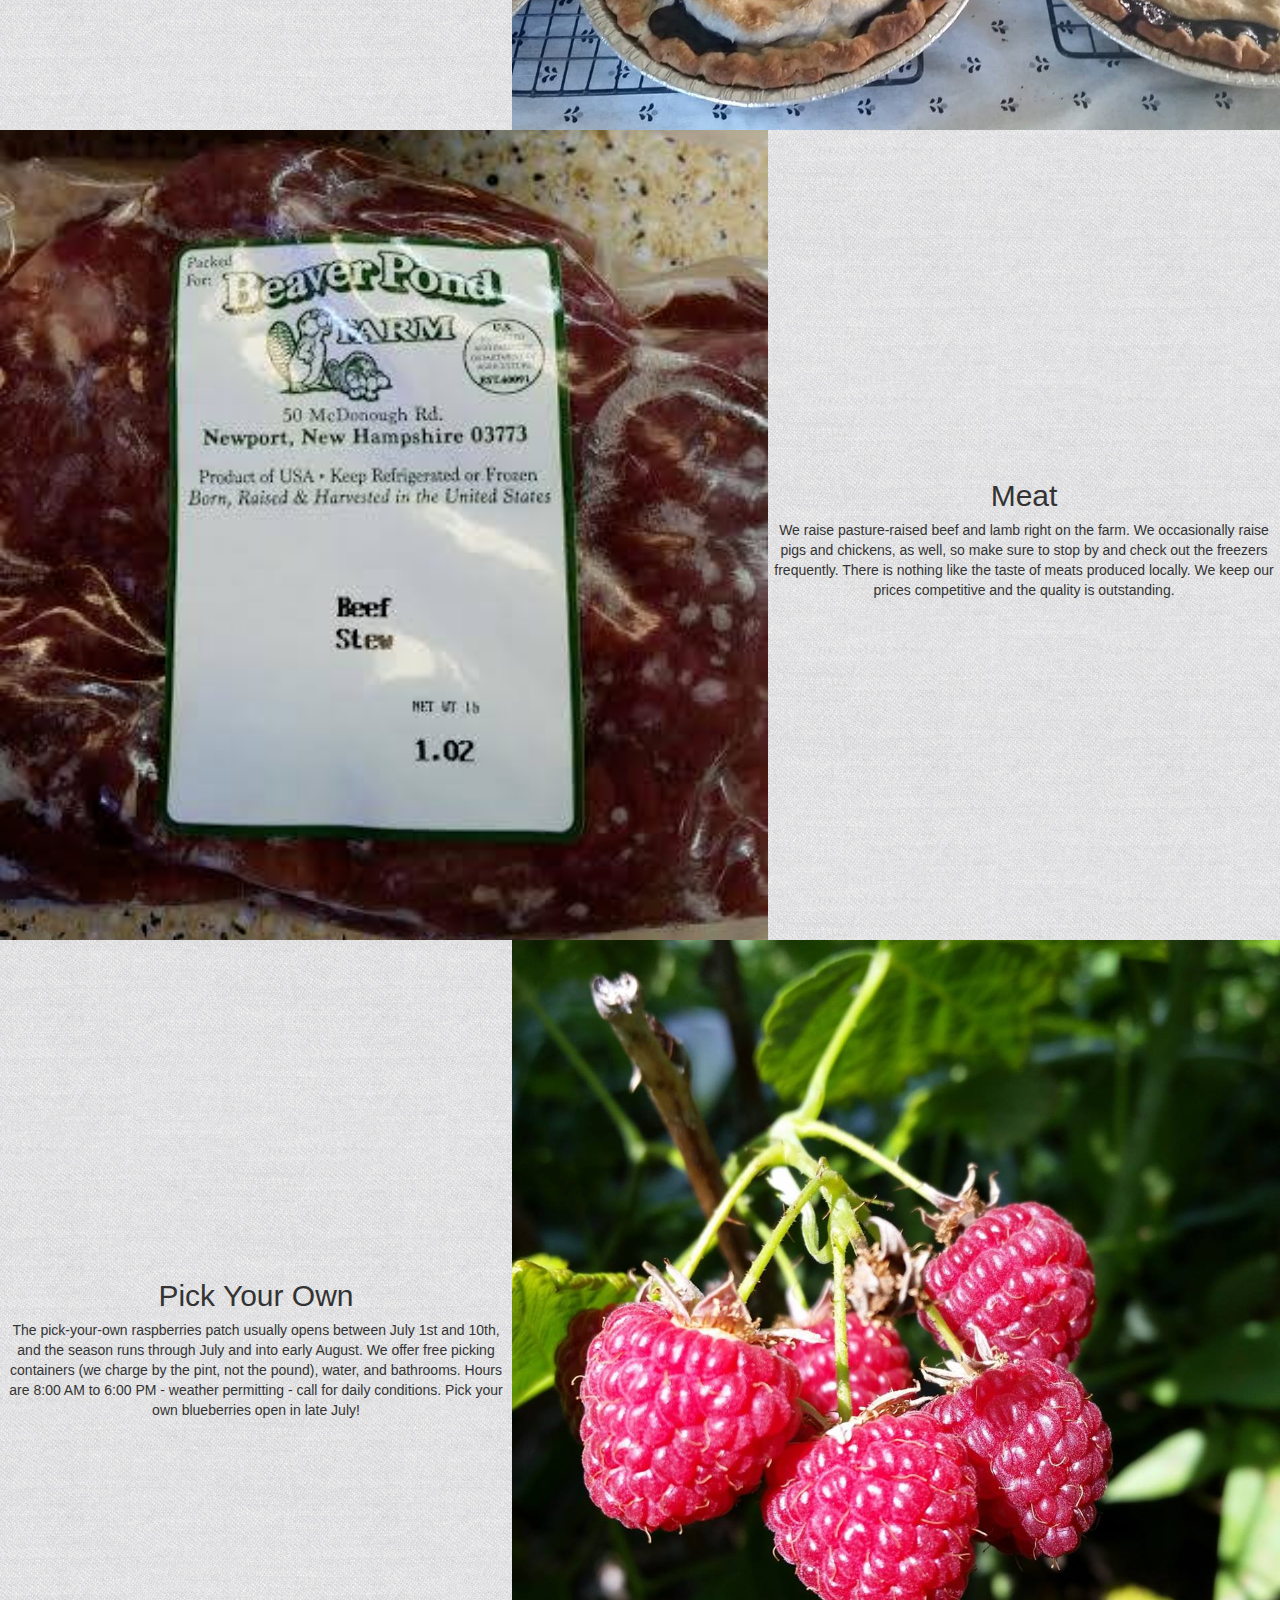
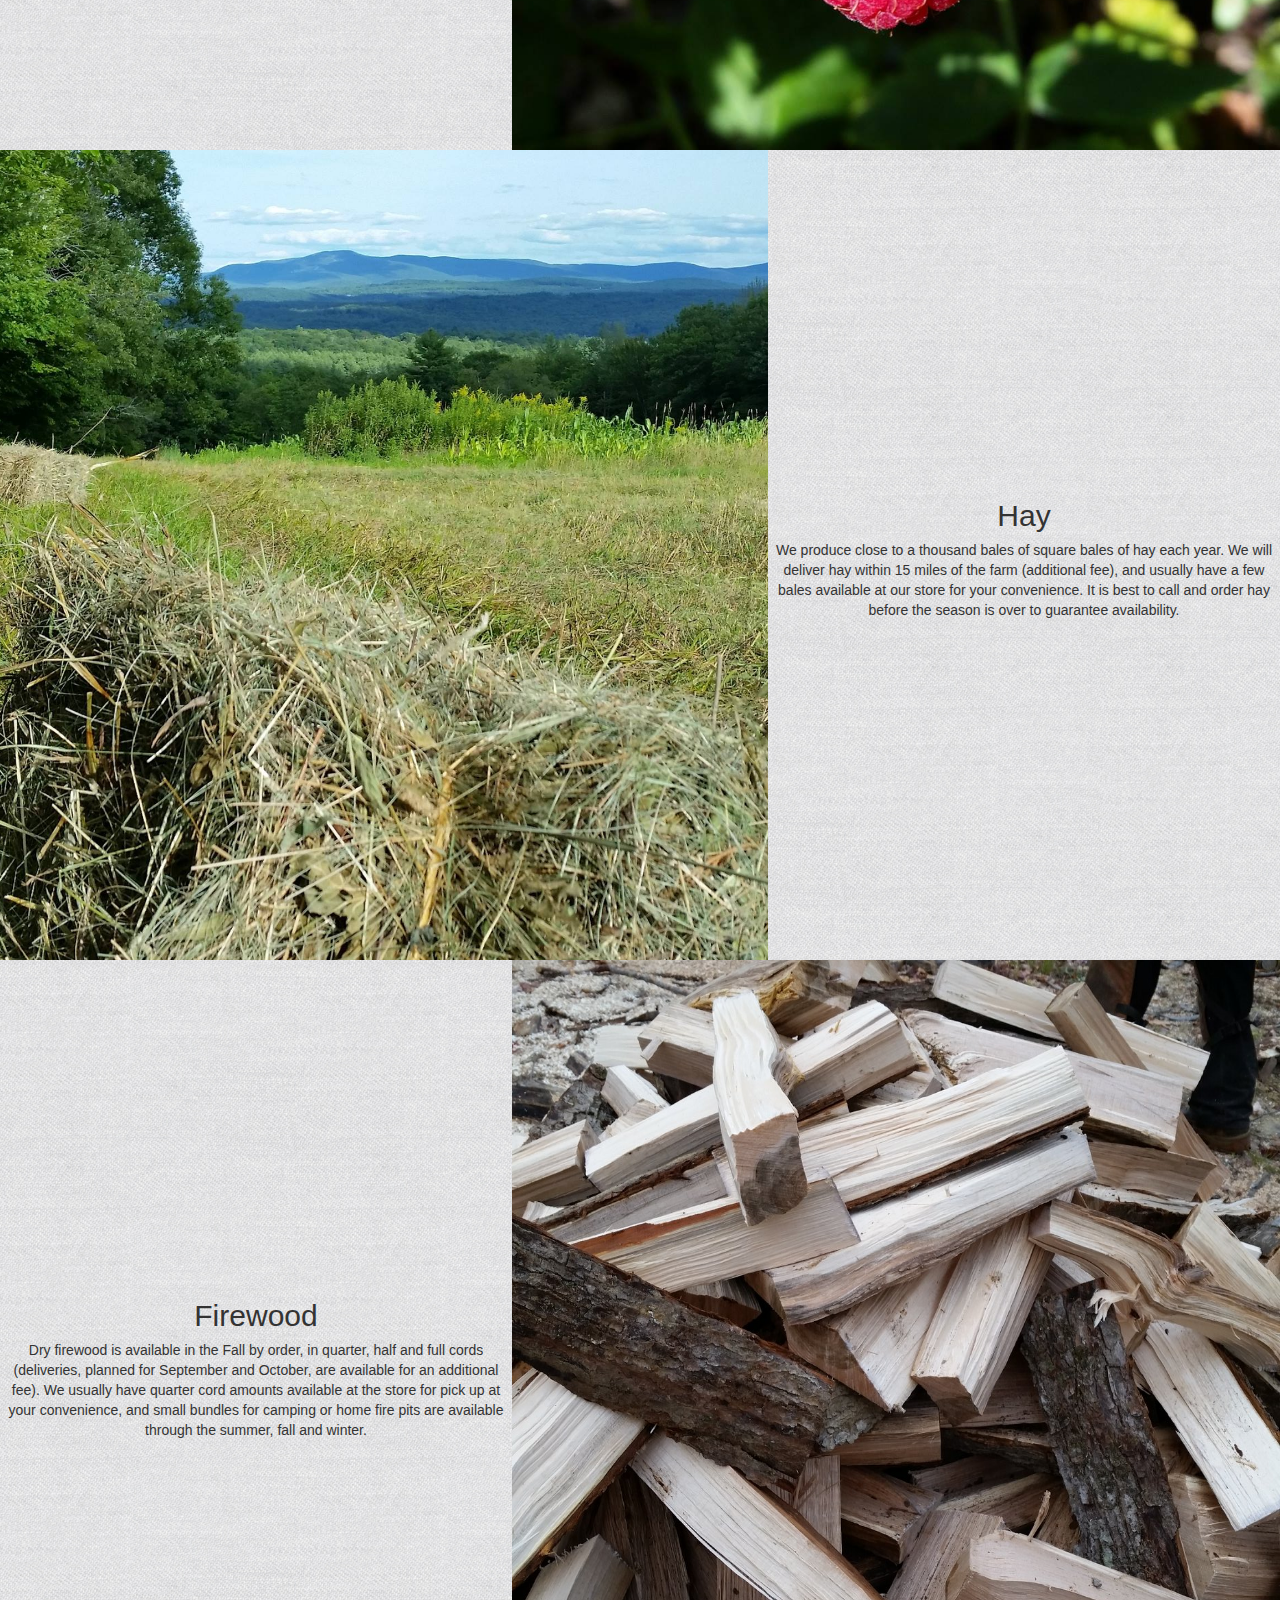
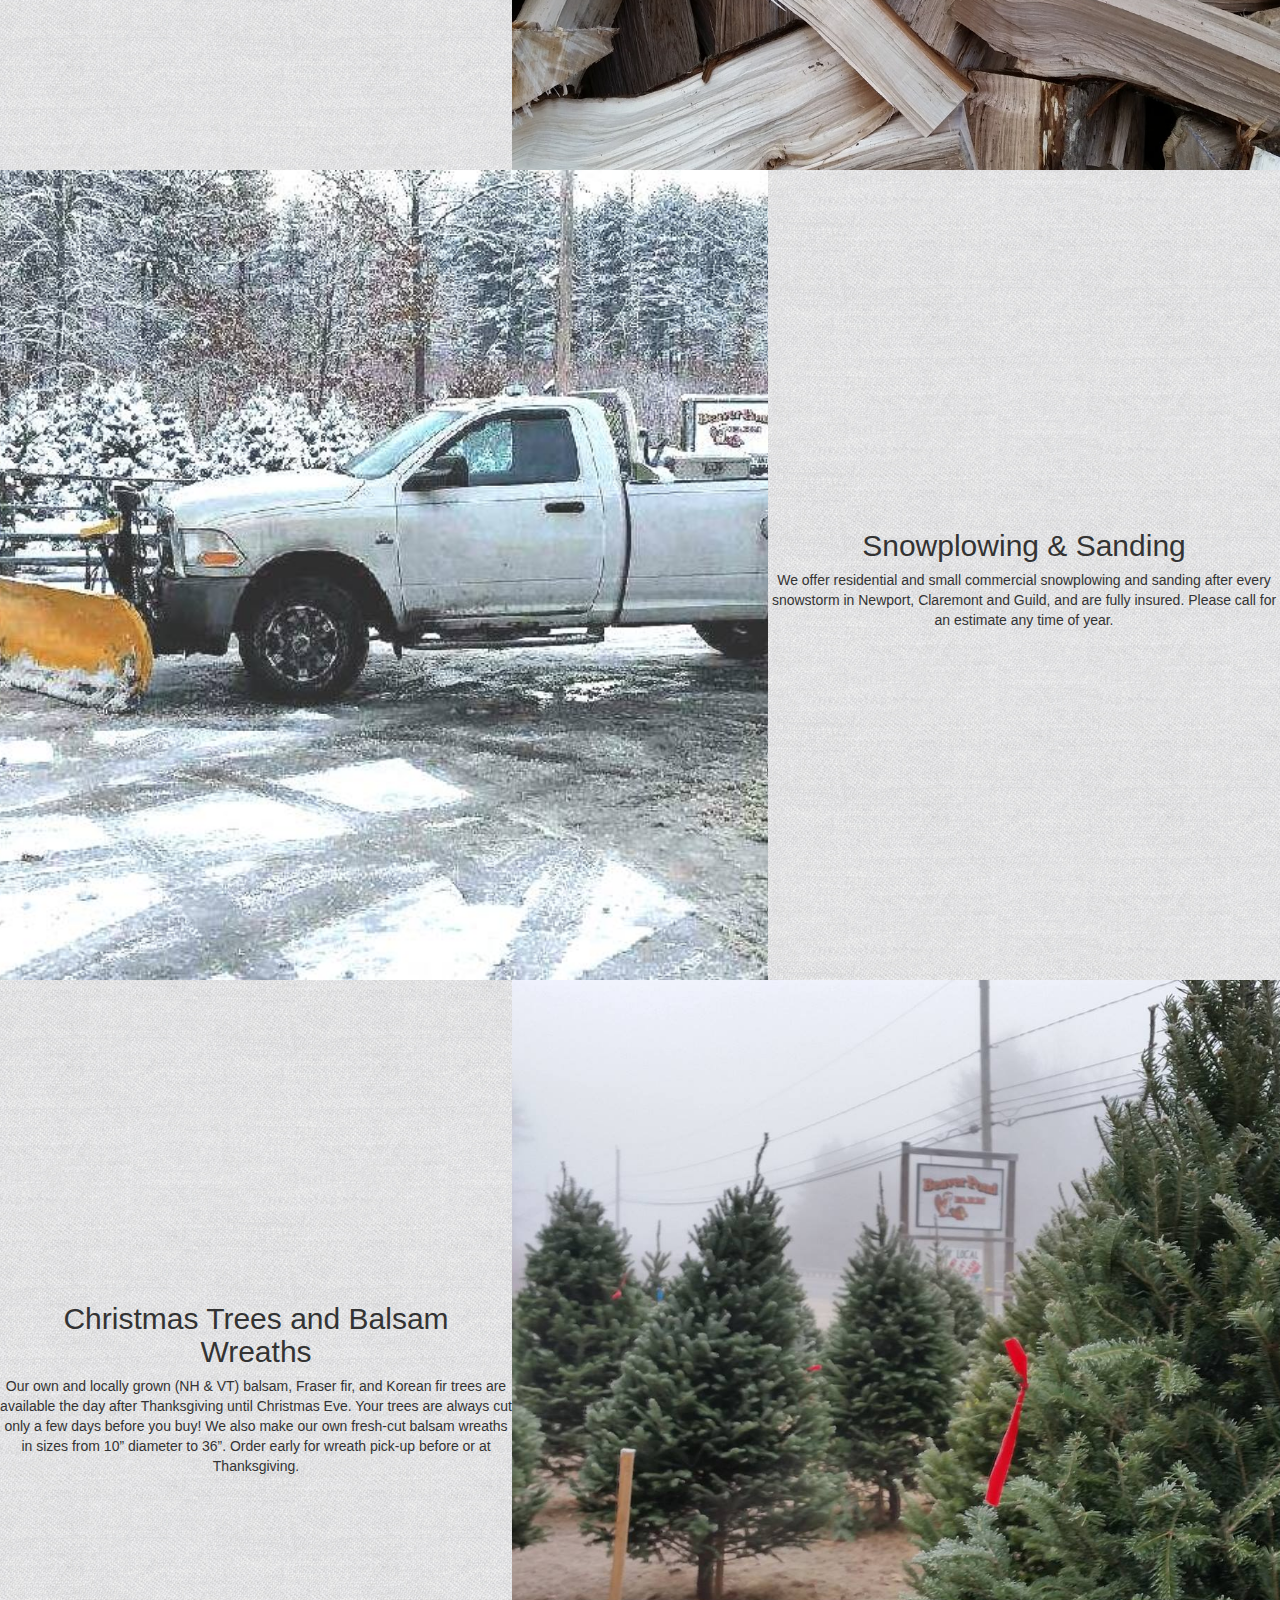
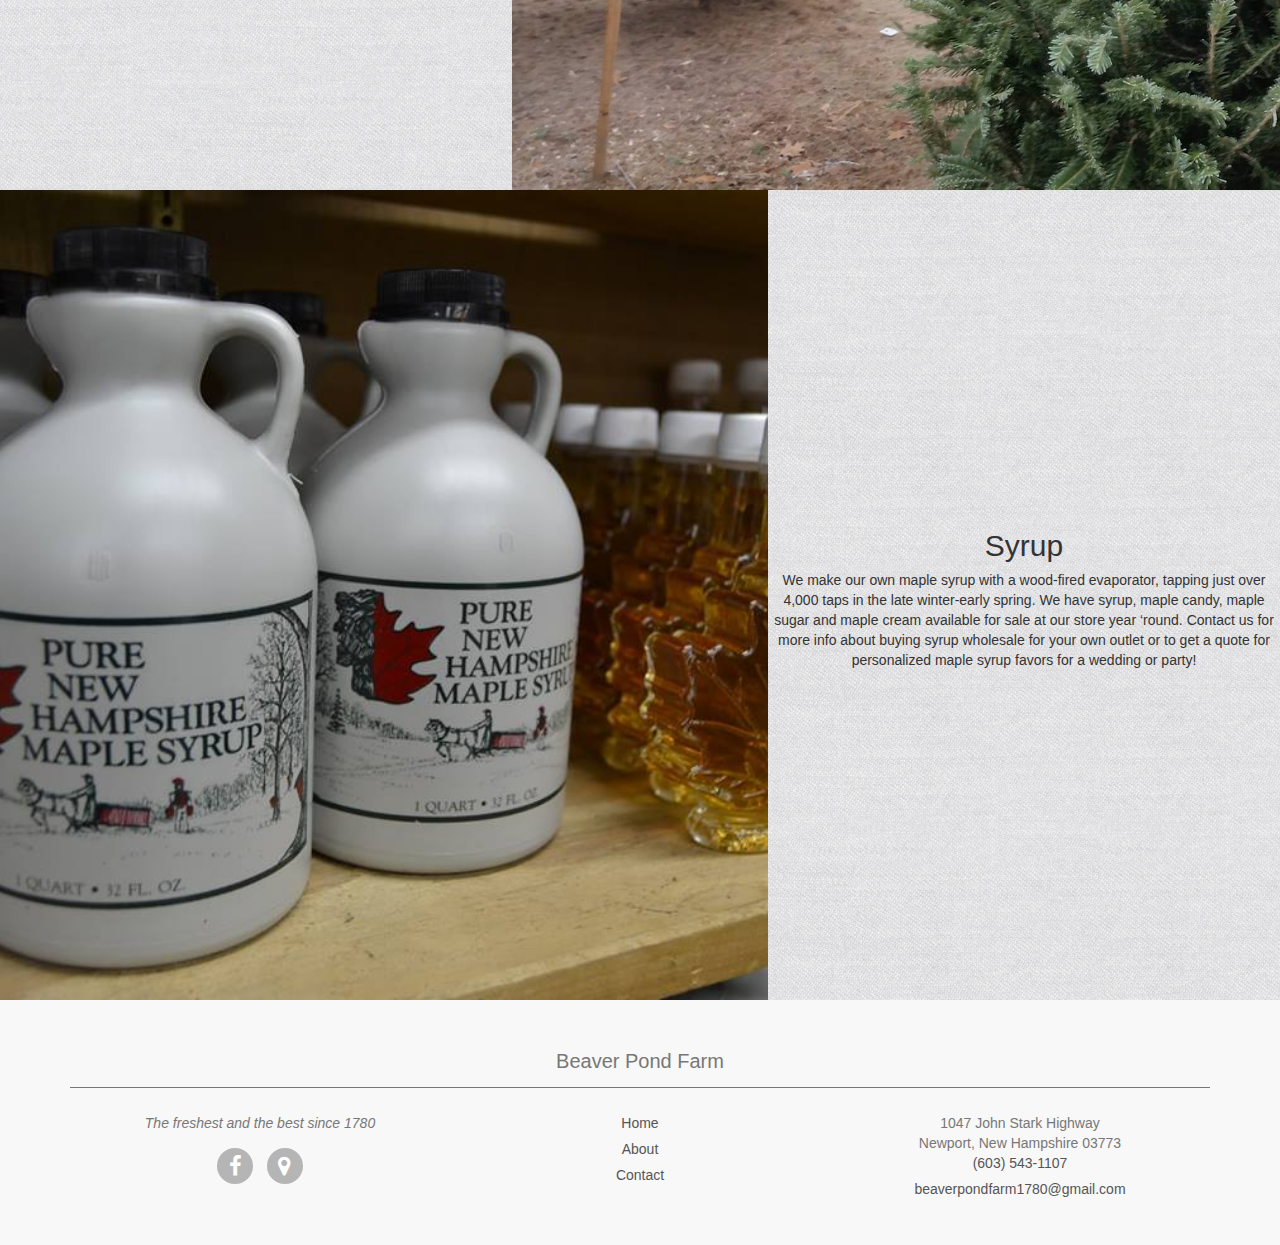
==== commit 702821b3: "Add text to about, update footers, make email/phone clickable." ====
--- a/index.html
+++ b/index.html
@@ -179,8 +179,8 @@
                         <ul>
                             <li>1047 John Stark Highway</li>
                             <li>Newport, New Hampshire 03773</li>
-                            <li>(603) 543-1107</li>
-                            <li>beaverpondfarm1780@gmail.com</li>
+                            <li><a href="tel:6035431107">(603) 543-1107</a></li>
+                            <li><a href="mailto:beaverpondfarm1780@gmail.com">beaverpondfarm1780@gmail.com</a></li>
                         </ul>
                     </div>
                 </div>
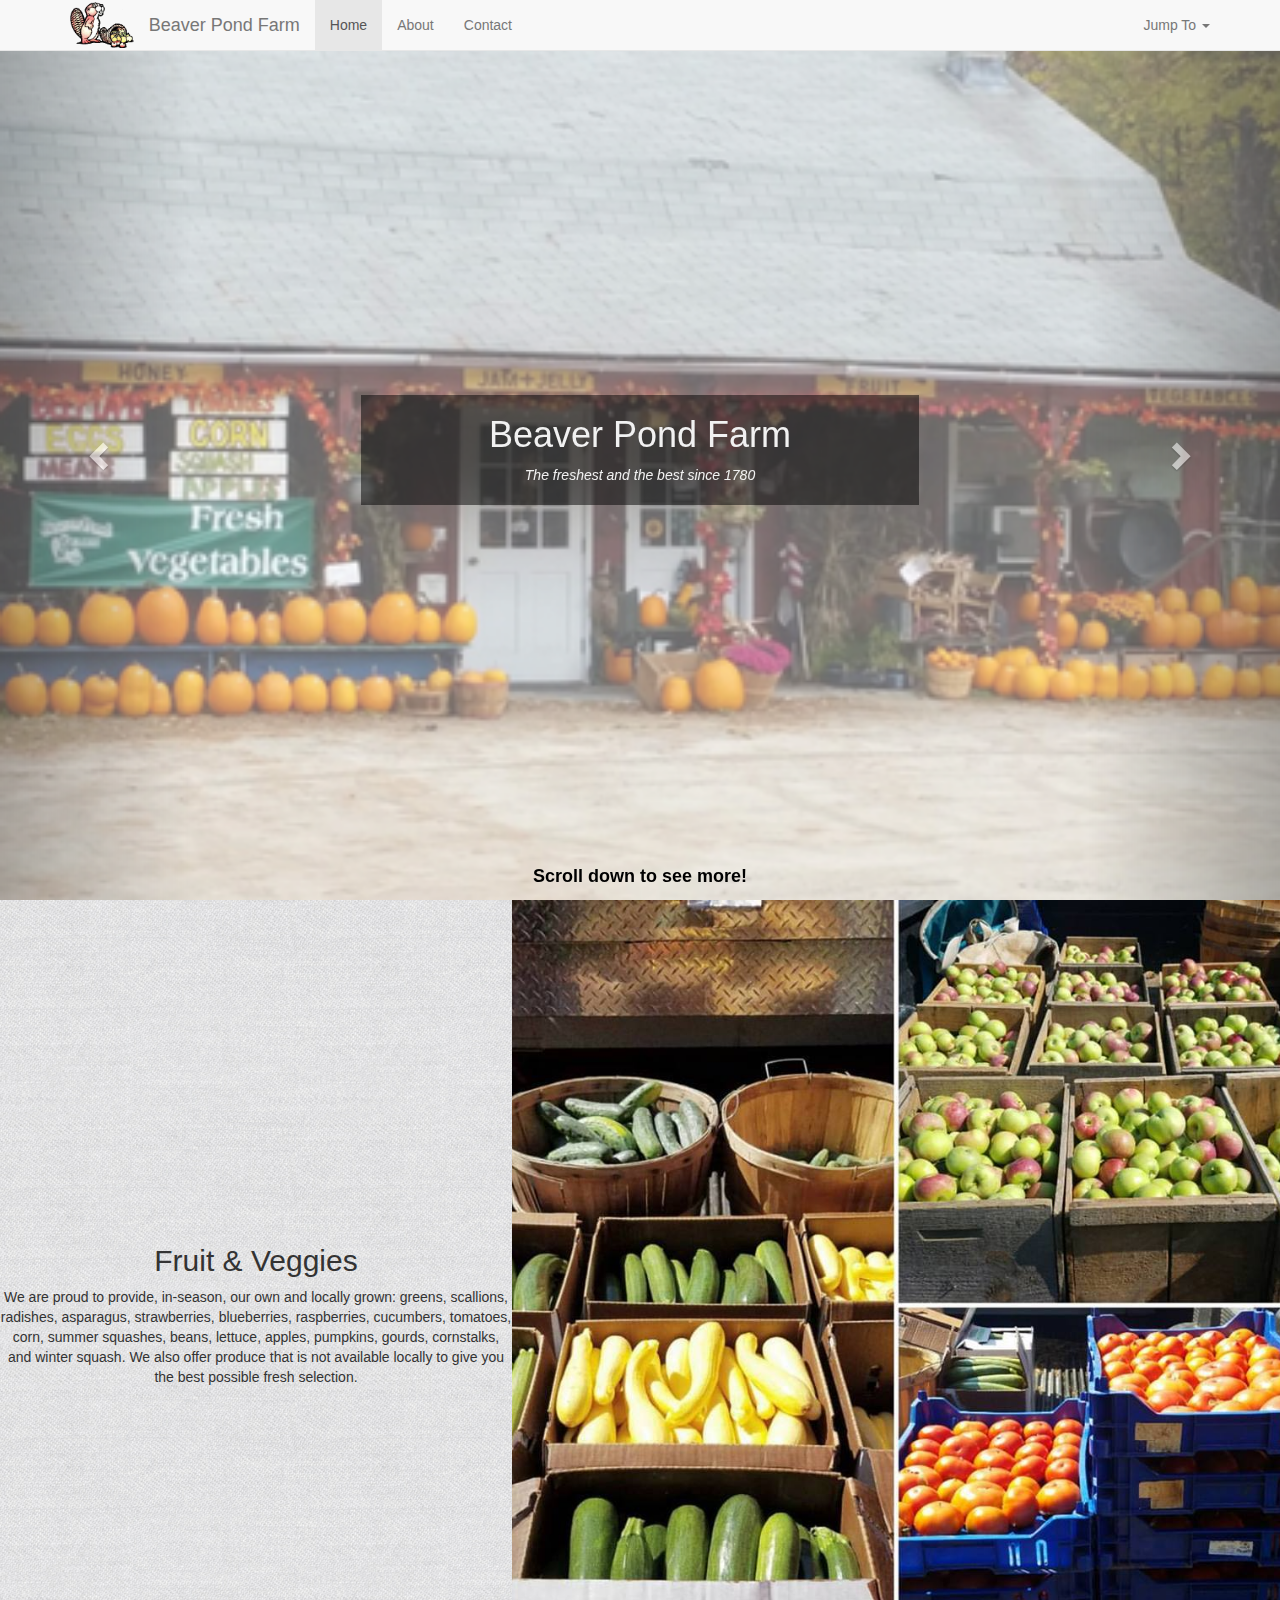
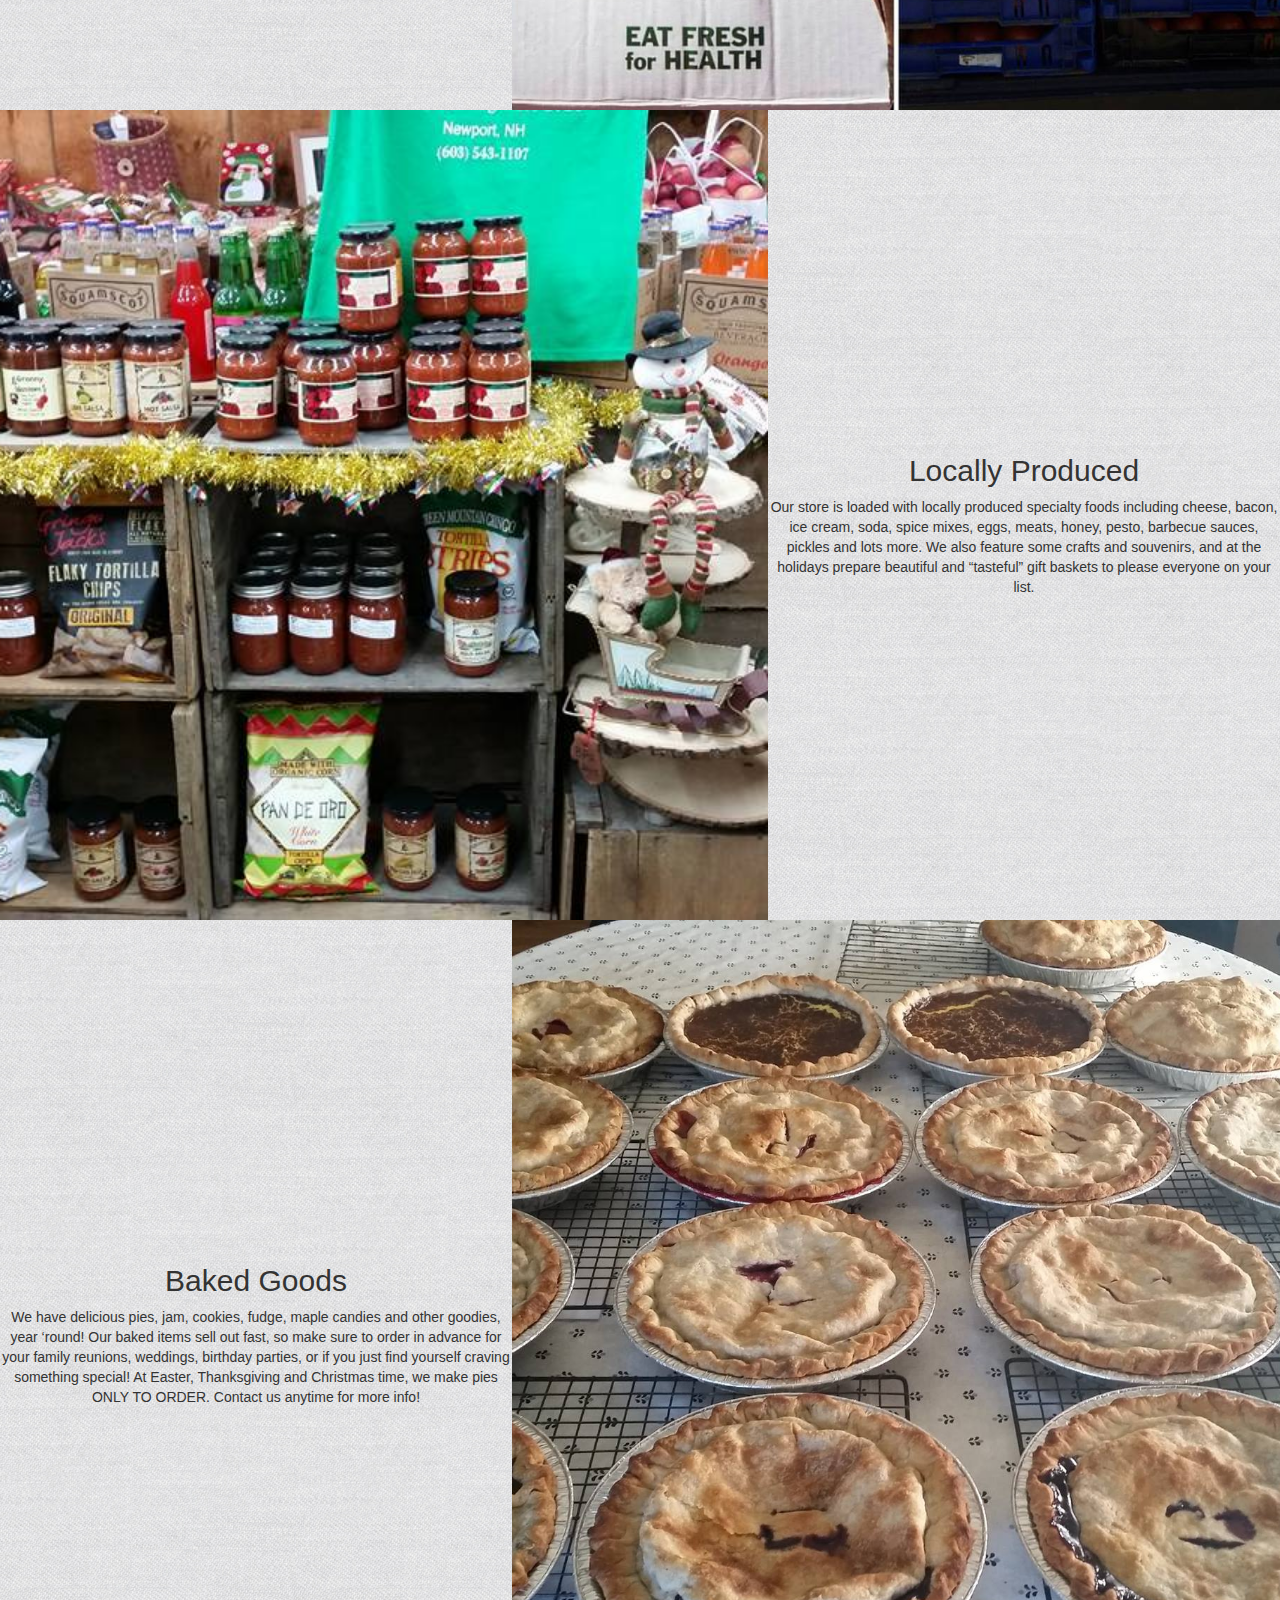
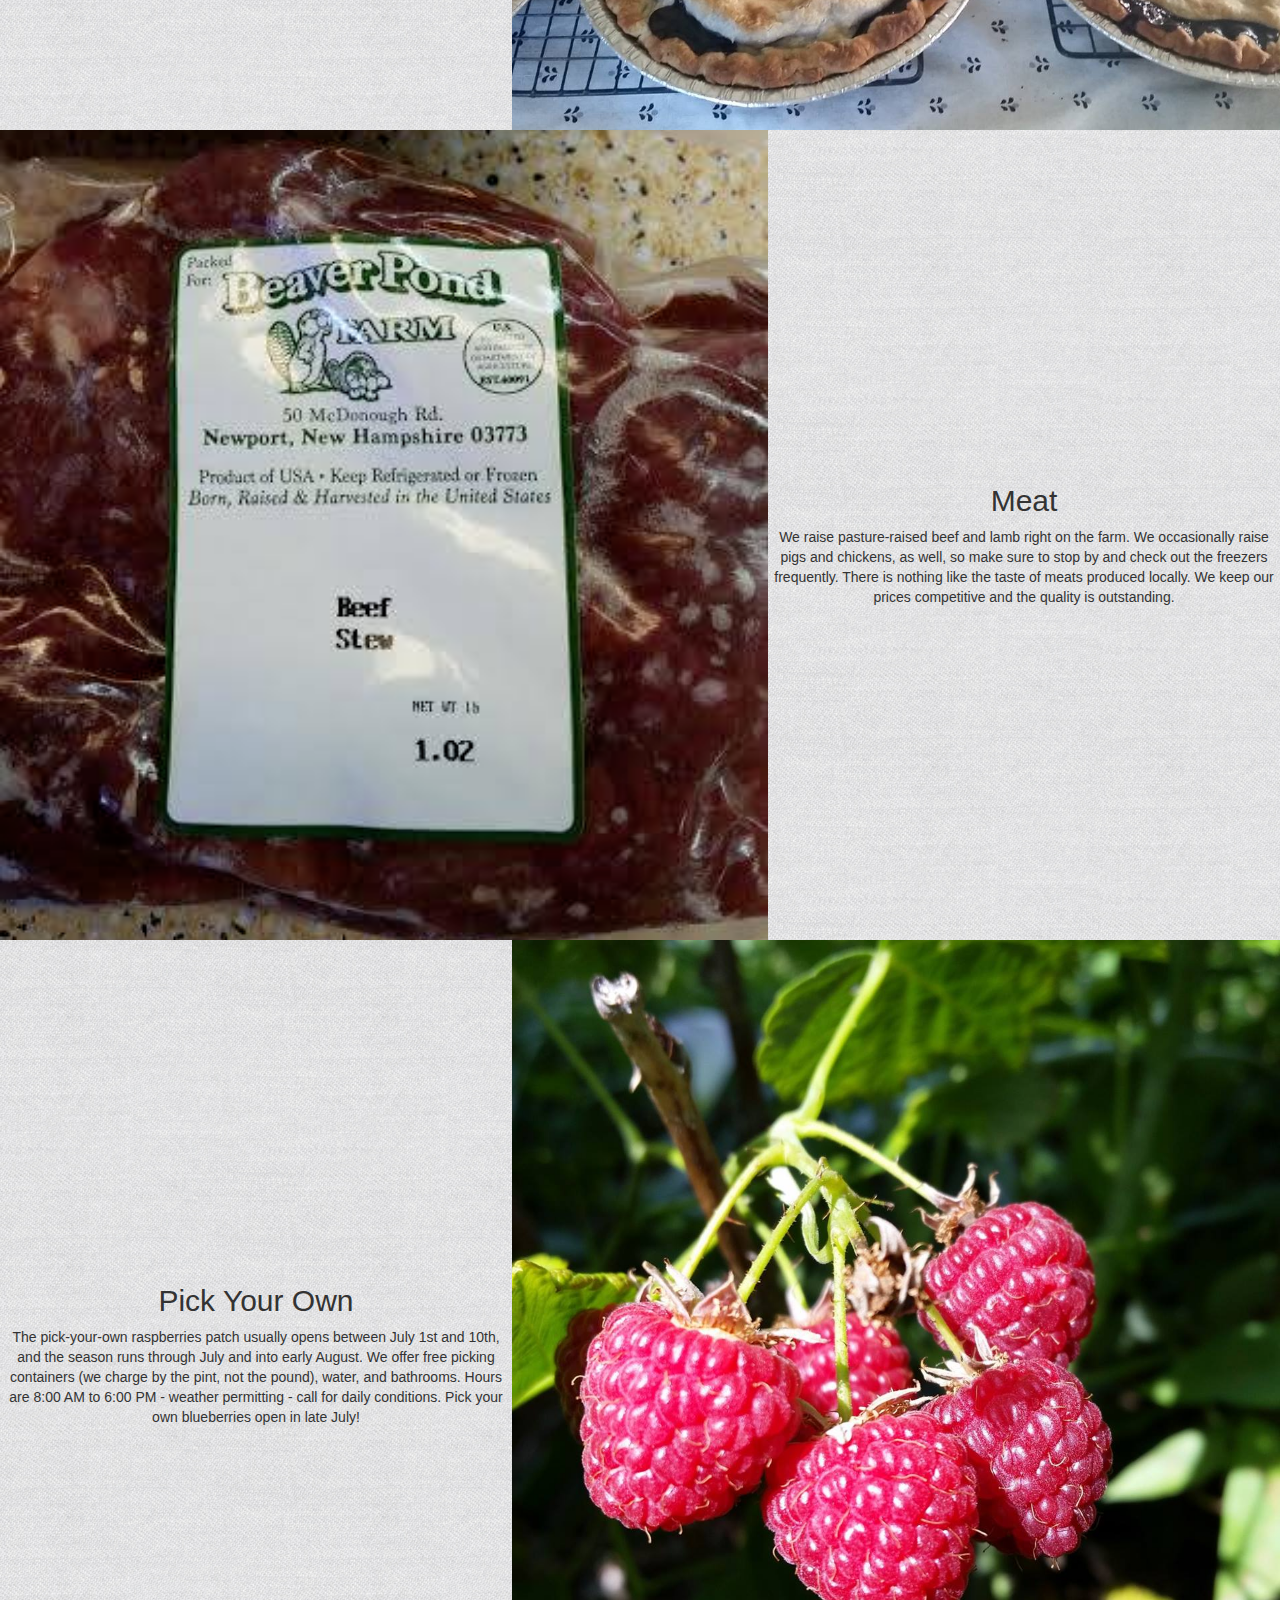
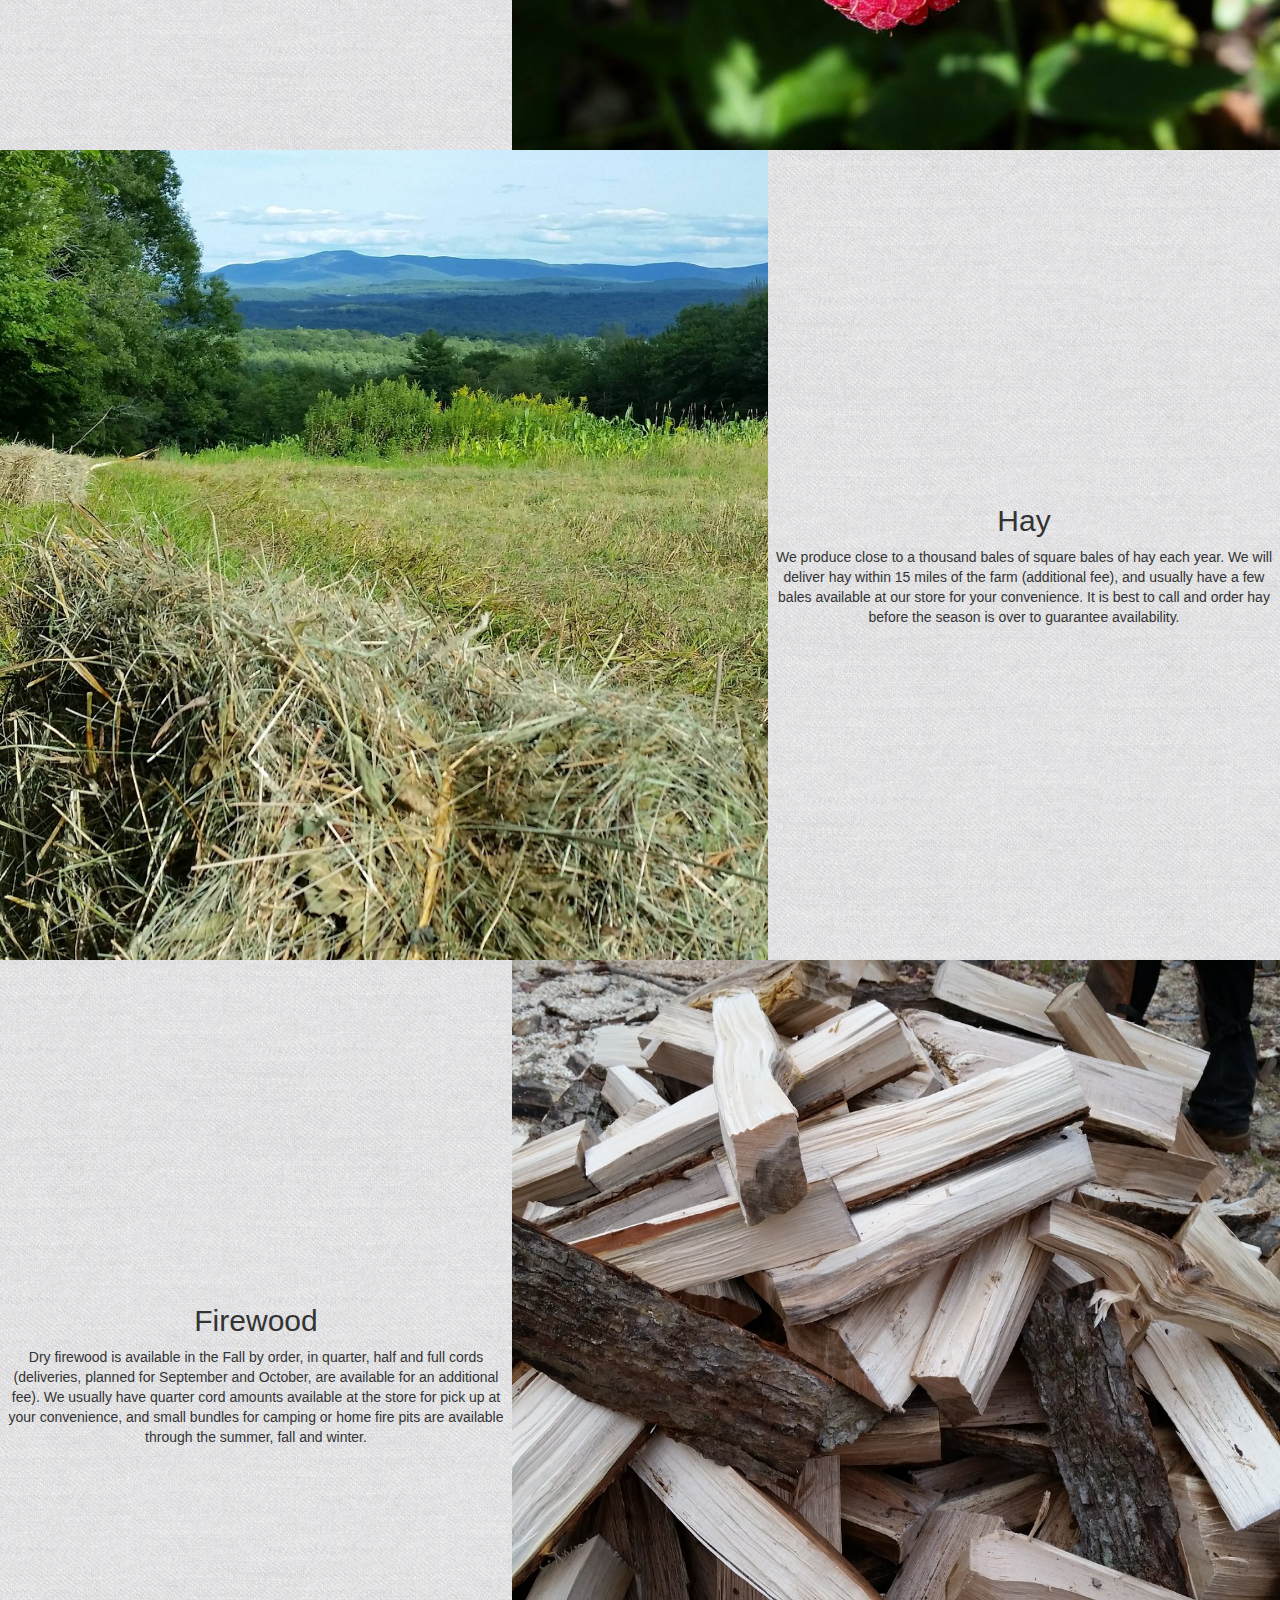
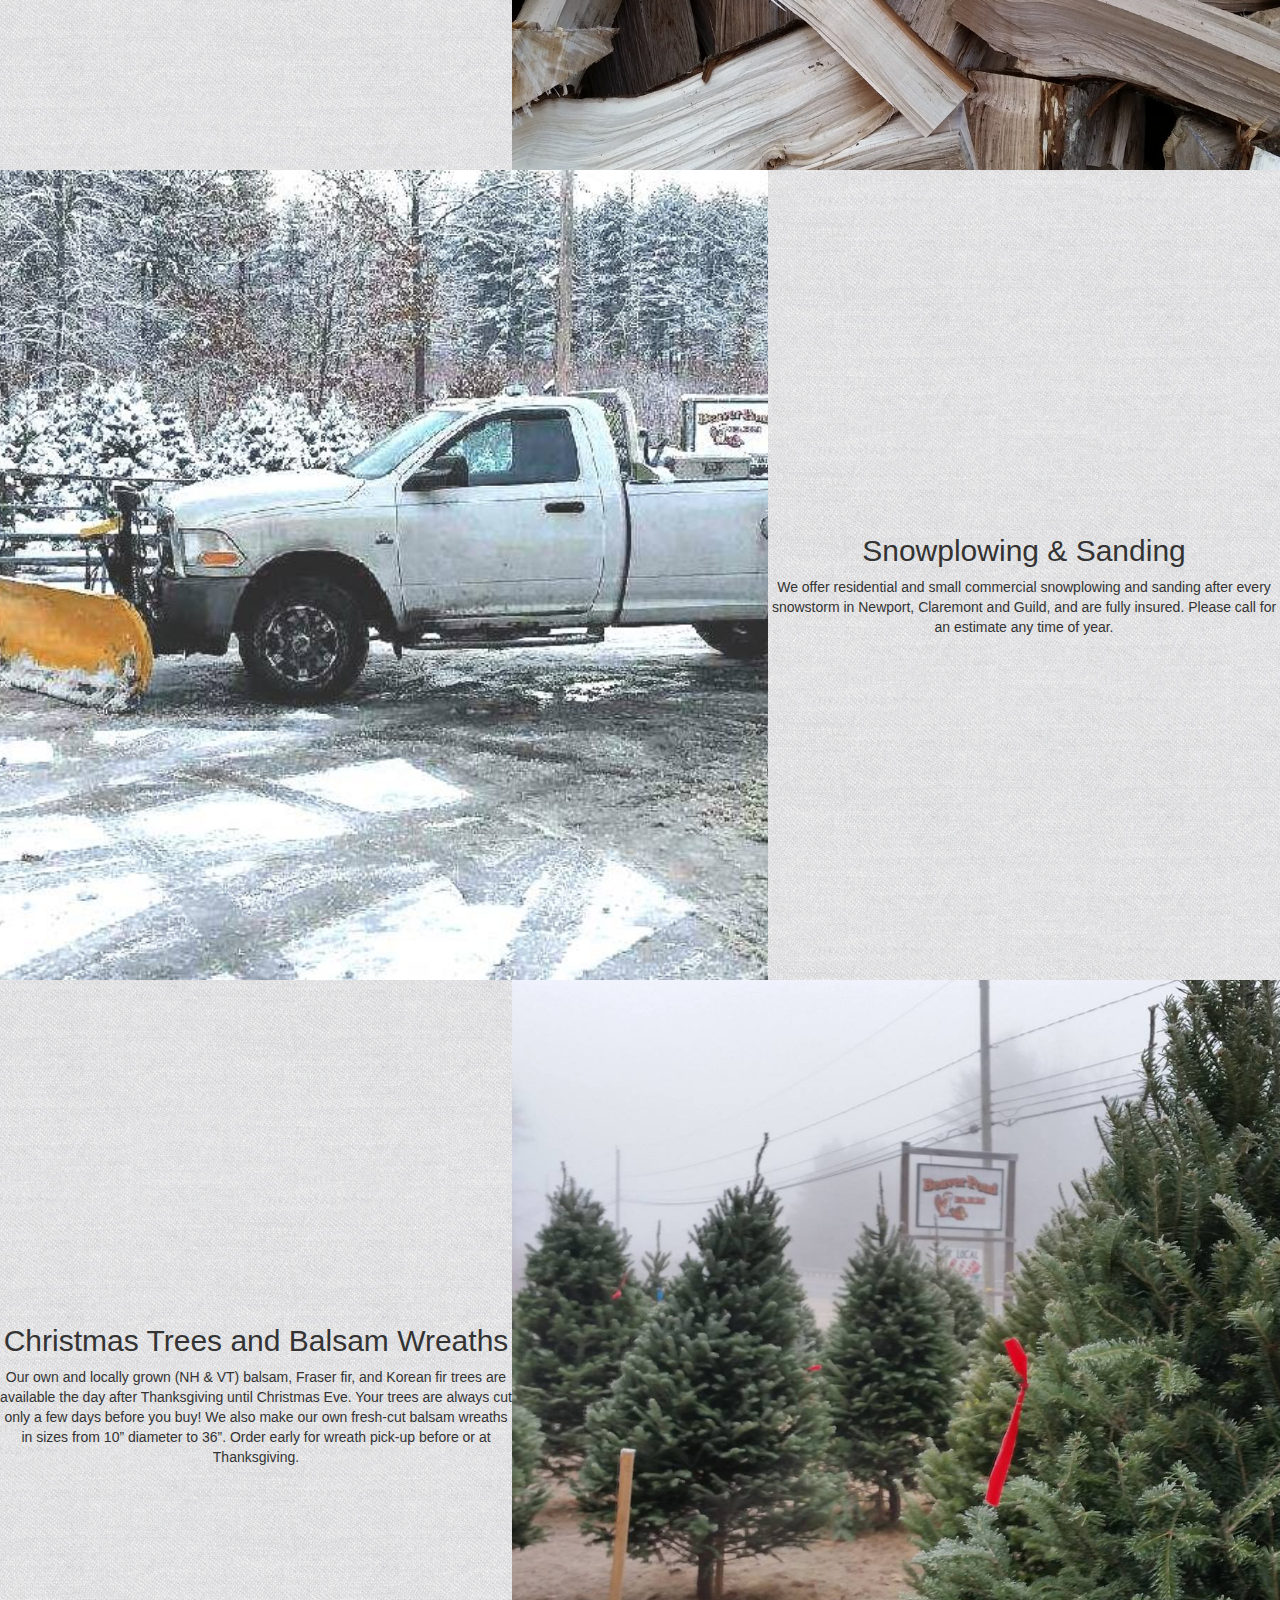
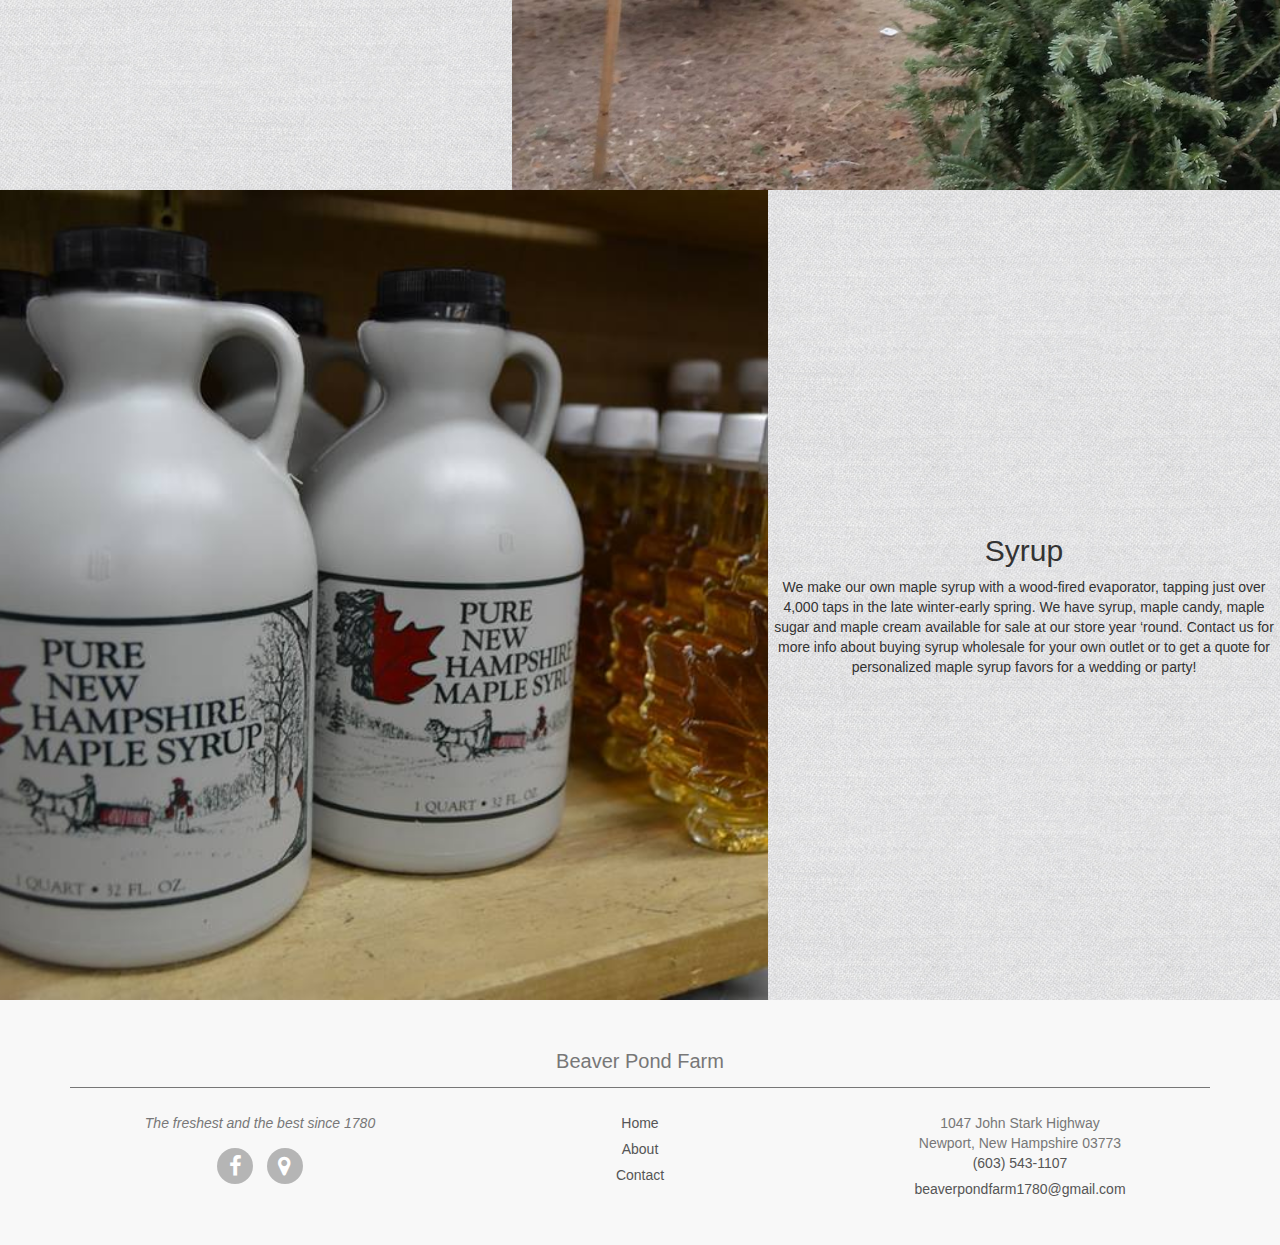
==== commit 30e6cf5b: "Move things around on contact page." ====
--- a/index.html
+++ b/index.html
@@ -27,14 +27,14 @@
                     <span class="icon-bar"></span>
                     <span class="icon-bar"></span>
                 </button>
-                <a class="navbar-brand" href="index.html" style="padding-top:2px;padding-bottom:2px;"><img src="imgs/logorectangle.png" style="height:100%;"></a>
-                <a class="navbar-brand" href="index.html">Beaver Pond Farm</a>
+                <a class="navbar-brand" href="/" style="padding-top:2px;padding-bottom:2px;"><img src="imgs/logorectangle.png" style="height:100%;"></a>
+                <a class="navbar-brand" href="/">Beaver Pond Farm</a>
             </div>
             <div id="navbar" class="navbar-collapse collapse">
                 <ul class="nav navbar-nav">
-                    <li class="active"><a href="index.html">Home</a></li>
-                    <li><a href="about.html">About</a></li>
-                    <li><a href="contact.html">Contact</a></li>
+                    <li class="active"><a href="/">Home</a></li>
+                    <li><a href="about">About</a></li>
+                    <li><a href="contact">Contact</a></li>
                 </ul>
                 <ul class="nav navbar-nav navbar-right">
                     <li class="dropdown">
@@ -170,9 +170,9 @@
                     </div>
                     <div class="col-lg-4 col-md-4 col-sm-6 col-xs-12">
                         <ul>
-                            <li><a href="index.html">Home</a></li>
-                            <li><a href="about.html">About</a></li>
-                            <li><a href="contact.html">Contact</a></li>
+                            <li><a href="/">Home</a></li>
+                            <li><a href="about">About</a></li>
+                            <li><a href="contact">Contact</a></li>
                         </ul>
                     </div>
                     <div class="col-lg-4 col-md-4 col-sm-6 col-xs-12">
@@ -189,4 +189,4 @@
     </footer>
     <script src="js/script.js"></script>
 </body>
-</html>+</html>
--- a/css/styles.css
+++ b/css/styles.css
@@ -56,13 +56,6 @@
         top: 0;
     }
 }
-.title {
-    margin: 0px;
-    padding: 8px;
-}
-.titleLogo {
-    margin: 5px;
-}
 div {
     text-align: center;
     background-size: cover;
@@ -130,11 +123,6 @@
 }
 .localWares {
     background-image: url("../imgs/localwares.jpg");
-}
-.logoWrapper {
-    float: left;
-    margin: 5px;
-    margin-top:10vh;
 }
 .logo {
     background-image: url("../imgs/logo.png");
@@ -143,34 +131,28 @@
     height: 151px;
     width: 288px;
     border: solid black;
+    margin: auto;
 }
 .maps {
-    border: 0;
-    float: right;
     width: 400px;
     height: 320px;
     border: solid darkgray;
-    padding: 0px;
-    margin: 8px;
-    margin-top:10vh;
+}
+.fbwrapper {
+    height: 29px;
+    margin-top: 6px;
+    margin-bottom: 5px;
 }
 .fb {
     border: none;
     overflow: hidden;
-    padding-top: 8px;
-    width: 288px;
-    height: 46px;
-    padding: 0px;
+    width: 152px;
+    height: 29px;
 }
 @media all and (max-width: 735px) {
     .maps {
         width: 288px;
         height: 151px;
-    }
-}
-@media all and (max-width: 624px) {
-    .maps {
-        float: left;
     }
 }
 @media all and (max-width: 600px) {
@@ -237,4 +219,4 @@
 .social li a i {
     font-size: 22px;
     line-height: 36px;
-}+}
